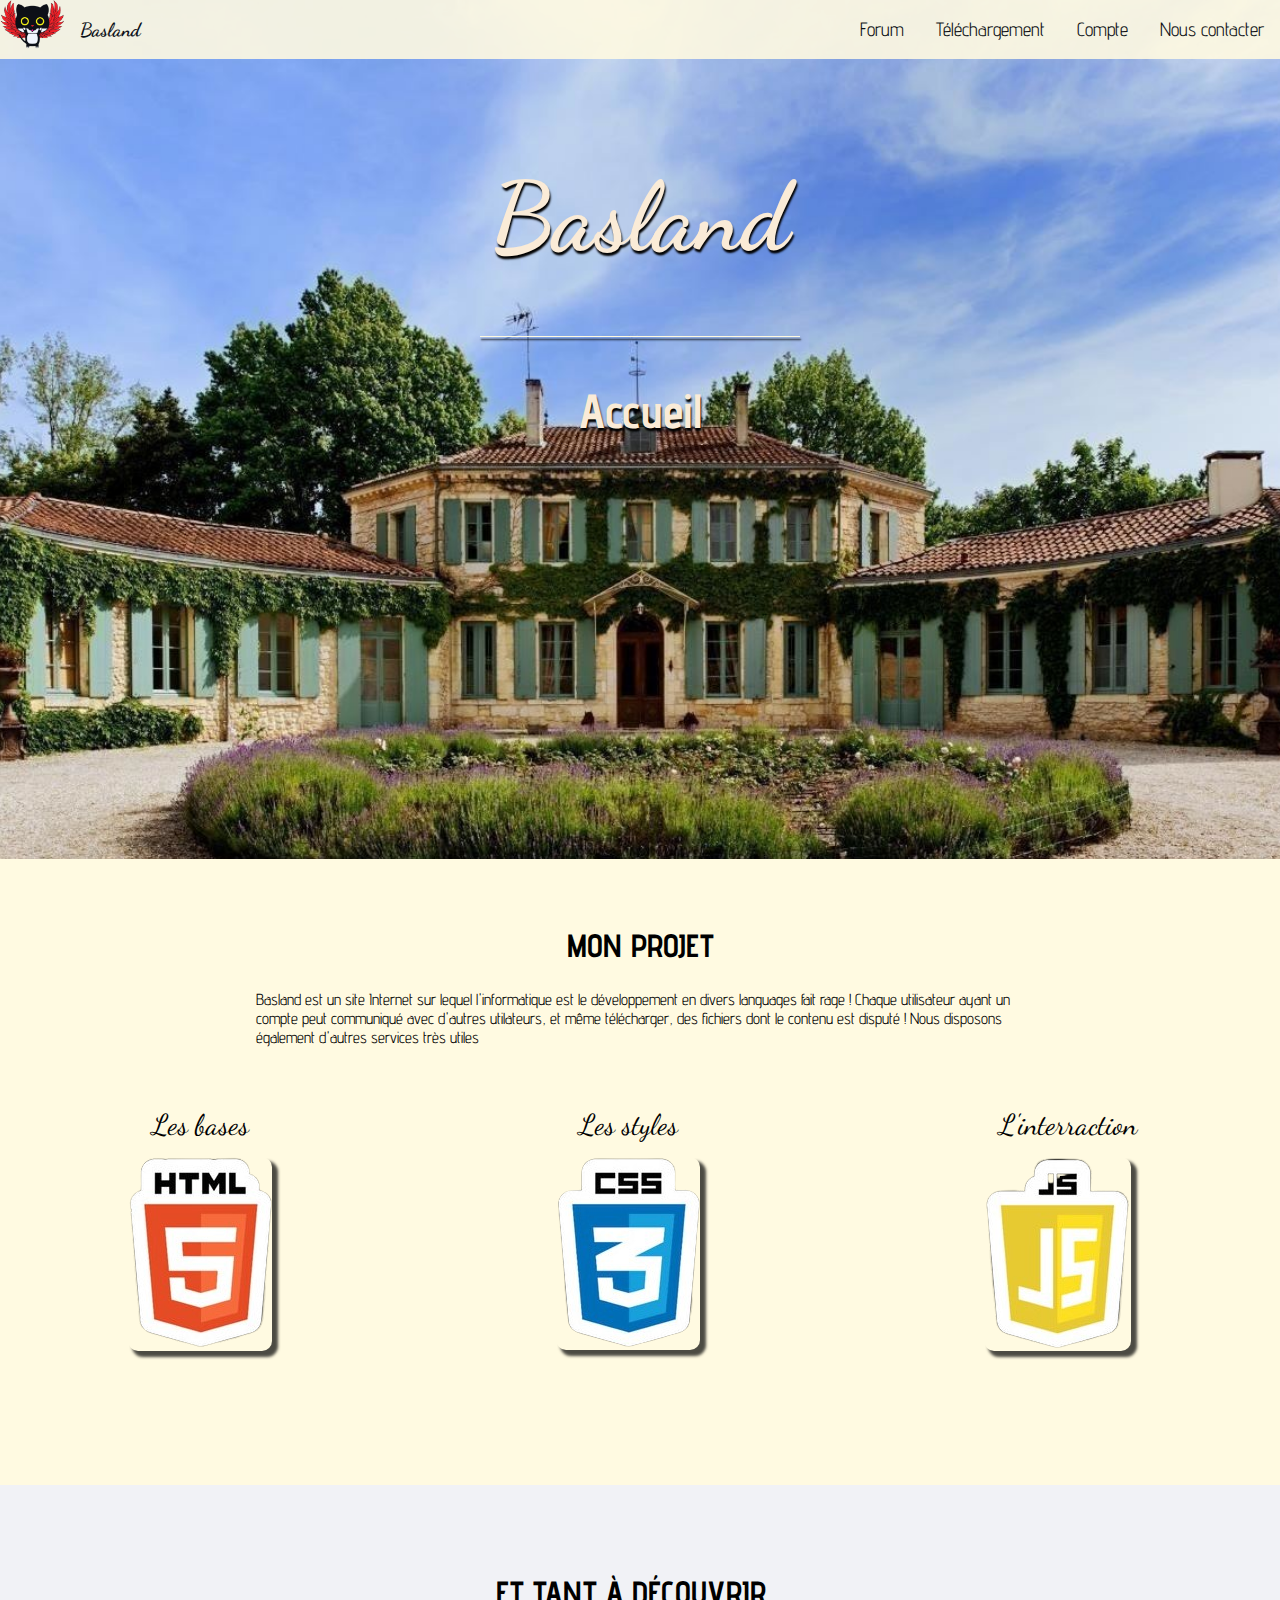
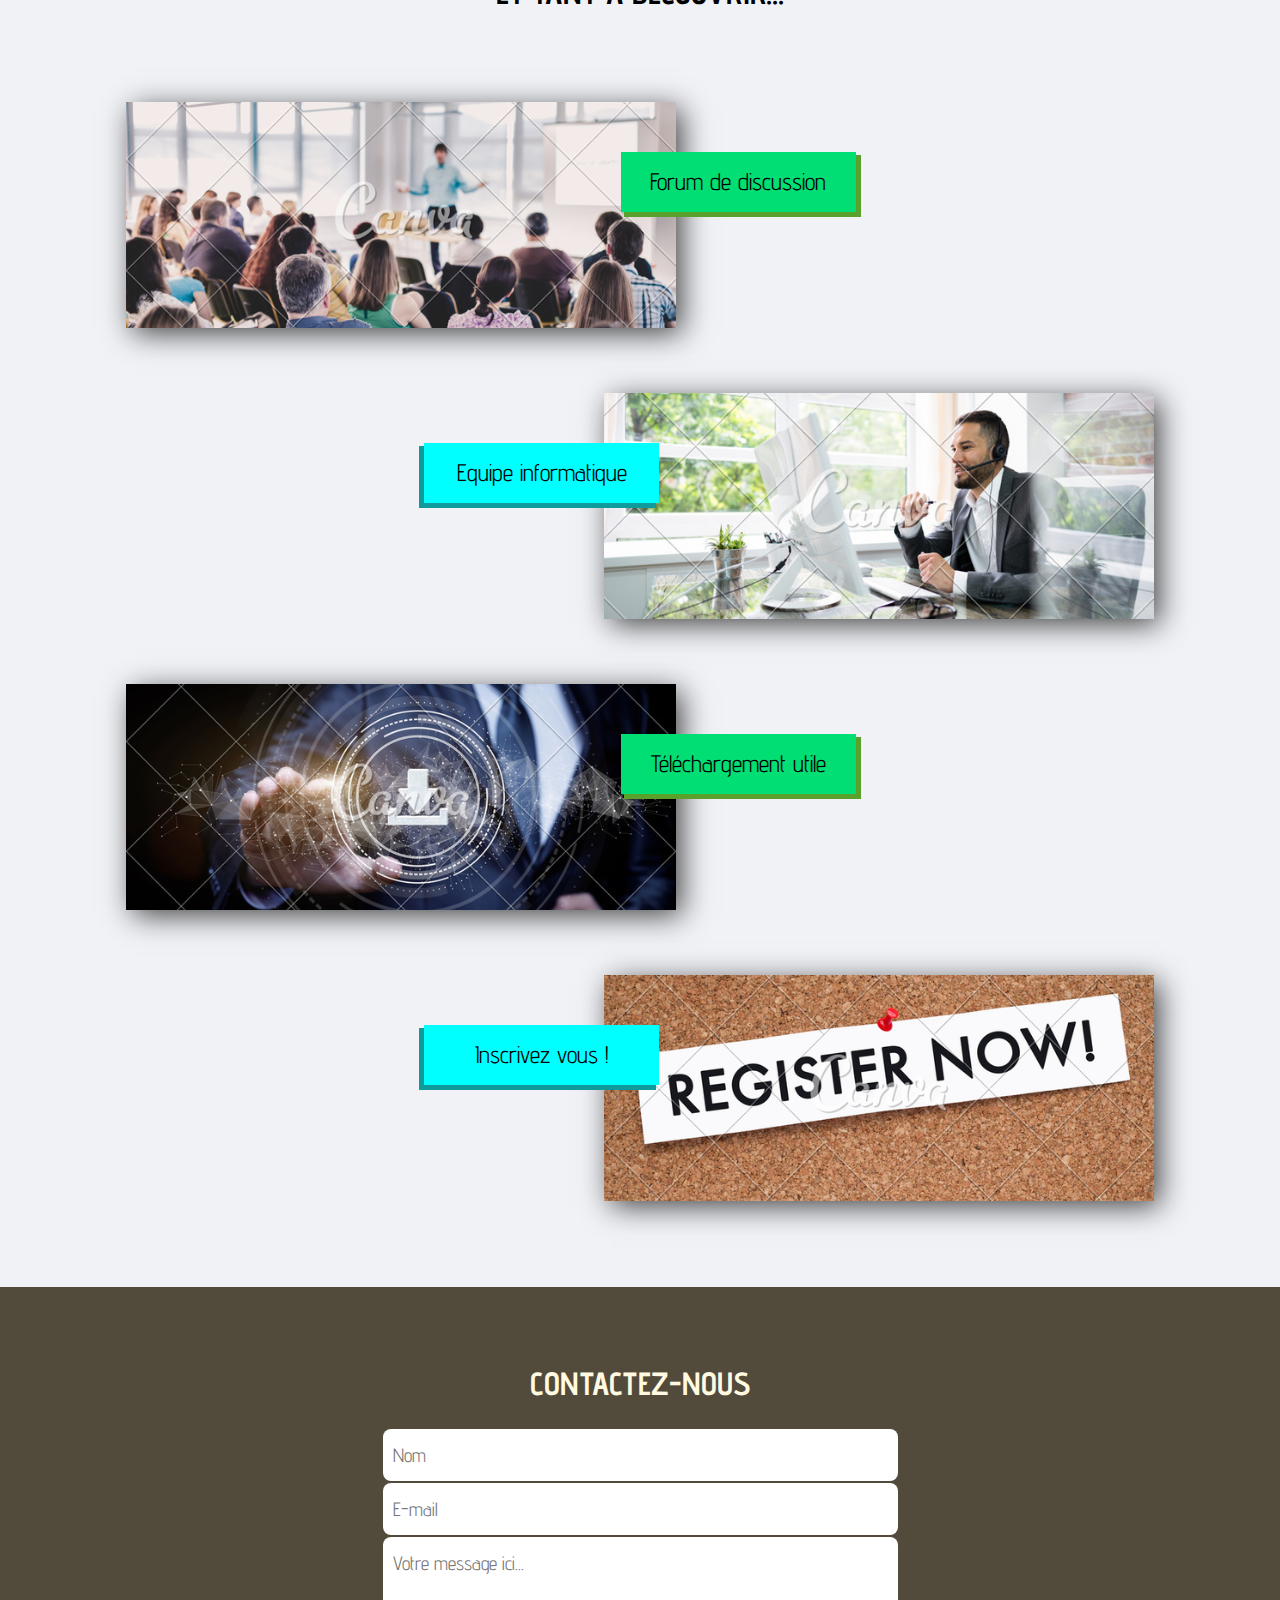
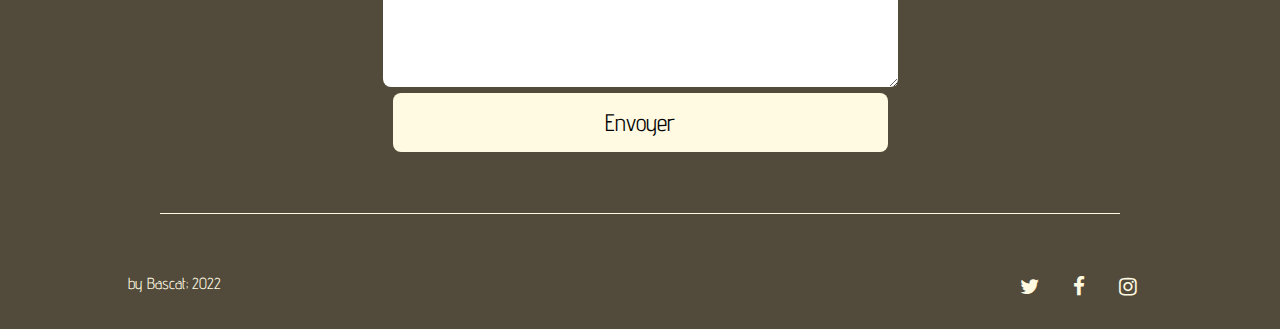
==== index.html @ 3bd857ab "Add files via upload" ====
<!DOCTYPE html>
<html lang="fr">
  <head>
    <meta charset="UTF-8">

    <title>Basland</title>

    <link rel="stylesheet" href="style.css">   
    <link rel="stylesheet" href="https://cdnjs.cloudflare.com/ajax/libs/font-awesome/4.7.0/css/font-awesome.css">

  </head>
  <body>
    <header>
      <nav>
        <ul>
		  <li id="logo"><img src="logo.png" height="50" width="64">
          <li id="logo"><a href="index.html">Basland</a></li>
          <li><a href="#contact">Nous contacter</a></li>
          <li><a href="compte.html">Compte</a></li>
		  <li><a href="download.html">Téléchargement</a></li>
          <li><a href="forum.html">Forum</a></li>
        </ul>
      </nav>
      <div id="imagePrincipale">
        <h1>Basland</h1>
        <div id="premierTrait"></div>
        <h3>Accueil</h3>
      </div>

    </header>
    <section id="presentation">
      <div id="texteIntro">
        <h2>Mon projet</h2>
        <p>Basland est un site Internet sur lequel l'informatique est le développement en divers languages fait rage ! Chaque utilisateur ayant un compte peut communiqué avec d'autres utilateurs, et même télécharger, des fichiers dont le contenu est disputé ! Nous disposons également d'autres services très utiles</p>
      </div>
      <div id="prestations">
        <div class="imagesPrestations">
          <h4>Les bases</h4>
          <a href="#"><img src="html.png" alt="html"></a>
        </div>
        <div class="imagesPrestations">
          <h4>Les styles</h4>
          <a href="#"><img src="css.png" alt="css"></a>
        </div>
        <div class="imagesPrestations">
          <h4>L'interraction</h4>
          <a href="#"><img src="js.png" alt="js"></a>
        </div>
      </div>

    </section>
    <section id="tourisme">
      <h2>Et tant à découvrir...</h2>
      <ul>
        <li id="ocean"><p>Forum de discussion</p></li>
        <a href="#contact"><li id="chateau"><p>Equipe informatique</p></li></a>
        <li id="phare"><p>Téléchargement utile</p></li>
        <li id="vignoble"><p>Inscrivez vous !</p></li>
      </ul>
    </section>
    <footer>
      <h2 id="contact">Contactez-nous</h2>
      <form>
        <input placeholder="Nom">
        <input placeholder="E-mail">
        <textarea placeholder="Votre message ici..."></textarea>
        <button>Envoyer</button>
      </form>
      <div id="deuxiemeTrait"></div>
      <div id="copyrightEtIcons">
        <div id="copyright">
          <span> by Bascat; 2022</span>
        </div>
        <div id="icons">
          <a href="http://www.twitter.fr"><i class="fa fa-twitter"></i></a>
          <a href="http://www.facebook.fr"><i class="fa fa-facebook"></i></a>
          <a href="http://www.instagram.com"><i class="fa fa-instagram"></i></a>

        </div>
      </div>

    </footer>
  </body>

</html>
---- style.css ----
@import url('https://fonts.googleapis.com/css?family=Advent+Pro|Dancing+Script&display=swap');

html {
  scroll-behavior: smooth;
}

body {
  font-family: 'Advent Pro', sans-serif;
  padding: 0;
  margin: 0;
}
ul {
  margin: 0;
  padding: 0;
}
li {
  list-style-type: none;
}
h2 {
  text-transform: uppercase;
  text-align: center;
  padding-top: 30px;
  font-size: 2em;
}
a {
  text-decoration: none;
  color: black;
}
/* ******************* NAVBAR ******************* */
nav {
  overflow: hidden;
  background-color: #FFFAE1;
  position: fixed;
  width: 100%;
  opacity: 0.9;
}
header li {
  float: right;
  font-size: 1.2em;
}
header li a {
  text-decoration: none;
  display: block;
  text-align: center;
  padding: 18px 16px;
}
#logo {
  font-family: 'Dancing Script', cursive;
  font-weight: bold;
  float: left;
}
/* **************** IMAGE PRINCIPALE ************* */
#imagePrincipale {
  padding-top: 60px;
  background: url(image-principale.JPG) no-repeat fixed 50% 50%;
  background-size: cover;
  height: 799px;
}
h1 {
  font-family: 'Dancing Script', cursive;
  text-align: center;
  color: antiquewhite;
  font-size: 6em;
  margin-top: 100px;
  text-shadow: 1px 3px 2px black;
}
#premierTrait {
  height: 1px;
  width: 25%;
  margin: -3px auto;
  background-color: #FFFAE1;
  box-shadow: 1px 3px 2px black;
}
h3 {
  text-align: center;
  color:antiquewhite;
  font-size: 3em;
  text-shadow: 1px 3px 2px black;
}
/* *************** PRESENTATION ********************** */
#presentation {
  background-color: #FFFAE1;
  padding: 10px 0px 100px 0;
}
#texteIntro {
  padding: 0px 20%;
}
#prestations {
  display: flex;
  flex-wrap: wrap;
  justify-content: space-between;
  padding: 30px 10%;  
}
.imagesPrestations h4 {
  font-family: 'Dancing Script', cursive;
  text-align: center;
  font-size: 1.8em;
  margin: 15px;
  font-weight: 300;
}
.imagesPrestations img {
  border-radius: 10px;
  box-shadow: 5px 5px 3px 1px rgba(0,0,0,0.7);
}
.imagesPrestations img:hover {
  opacity: 0.5;
  transform: scale(1.05);
  transition: 0.6s ease-in-out;
}
/* **************** TOURISME ********************** */
#tourisme {
  height: 1400px;
  background-color: #f1f2f6;
  padding: 1px 2%;
}
#tourisme h2 {
  padding-top: 60px;
}
#ocean {
  background: url(forum.png);
}
#chateau {
  background: url(services.png);
}
#phare {
  background: url(download.png);
}
#vignoble {
  background: url(signup.png);
}
#tourisme li {
  margin: 65px 100px 0 100px;
  height: 226px;
  width: 55%;
  max-width: 550px;
  float: left;
  box-shadow: 6px 6px 28px -1px rgba(0,0,0,0.75);
}
#tourisme p {
  height: 45px;
  width: 235px;
  background-color: #01DF74;
  float:right;
  margin: 50px -180px 0 0;
  font-size: 1.5em;
  text-align: center;
  padding-top: 15px;
  box-shadow: 4px 4px 0 1px rgba(90,161,43,1);
}
#tourisme #chateau, #tourisme #vignoble {
  float: right;
}
#chateau p, #vignoble p {
  float: left;
  background-color: cyan;
  margin-left: -180px;
  box-shadow: -4px 4px 0 1px rgba(15,154,156,1);
}
/* ******************* FOOTER ******************** */
footer {
  background-color: #524A3A;
  color: #FFFAE1;
  padding: 20px 0 10px 0;
  text-align: center;
}
form {
  margin: 0 auto;
  max-width: 900px;
}
input, textarea, button {
  border: none;
  width: 55%;
  padding: 15px 10px;
  margin: 1px 0;
  font-size: 1.2em;
  font-family: 'Advent Pro', sans-serif;
  border-radius: 8px;
}
textarea {
  height: 120px;
}
button {
  font-size: 1.5em;
  background-color: #FFFAE1;
}
button:hover {
  background-color: #e55039;
  color: #FFFAE1;
  cursor: pointer;
  transition: 0.3s ease-in-out;
}
#deuxiemeTrait {
  height: 1px;
  width: 75%;
  background-color: #FFFAE1;
  margin: 60px auto;
}
#copyrightEtIcons {
  display: flex;
  margin-bottom: 20px;
  padding: 0 10%;
}
#copyright {
  width: 50%;
  text-align: left;
  color: #FFFAE1;
}
#icons {
  width: 50%;
  text-align: right;
}
#icons a {
  display: inline-block;
  padding: 0 15px;
  font-size: 1.3em;
  color: #FFFAE1;
}
#icons a:hover {
  transform: scale(1.5);
  transition: 0.1s;
}
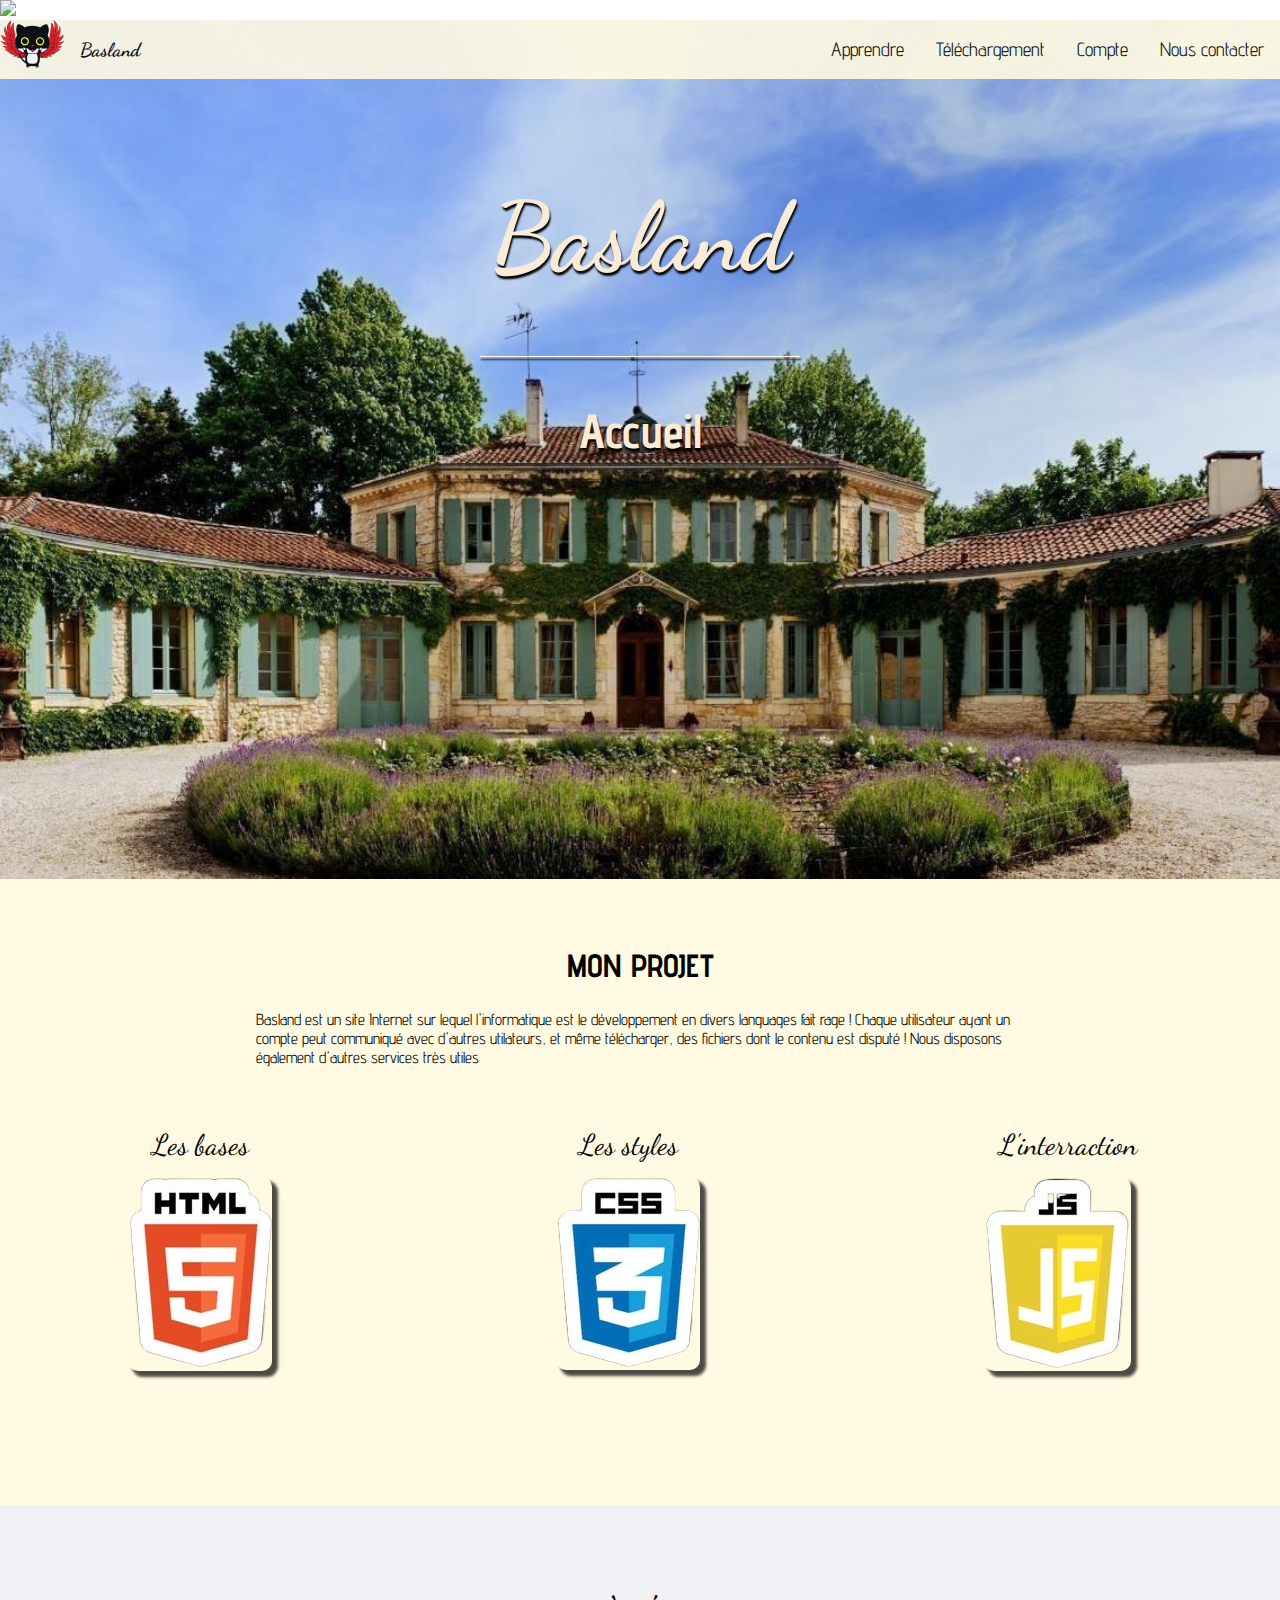
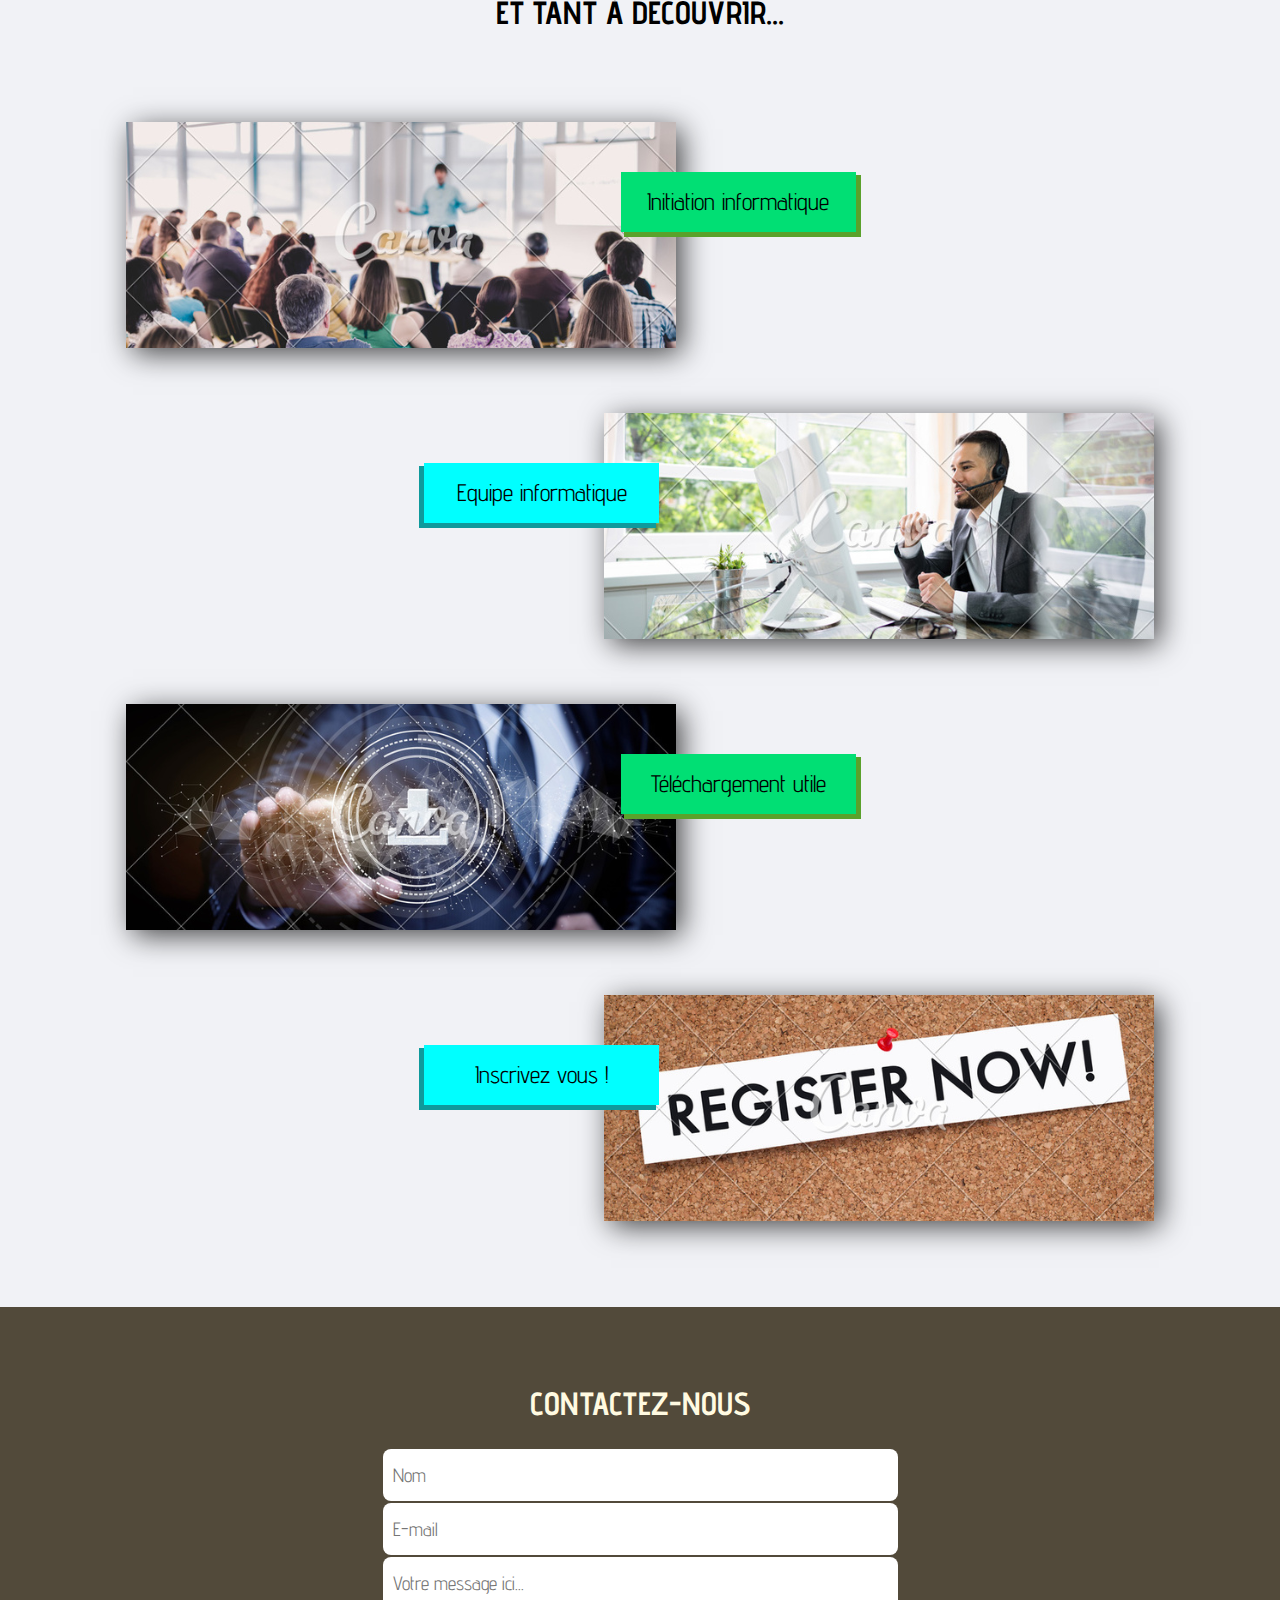
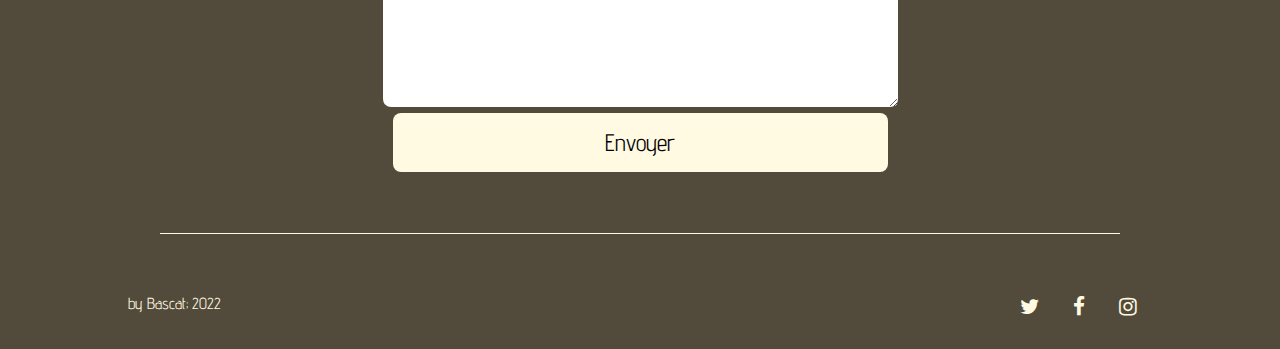
==== commit 51f579b8: "Update index.html" ====
--- a/index.html
+++ b/index.html
@@ -4,12 +4,15 @@
     <meta charset="UTF-8">
 
     <title>Basland</title>
-
+	<link rel="icon" type="image/png" sizes="16x16" href="logo.png">
     <link rel="stylesheet" href="style.css">   
     <link rel="stylesheet" href="https://cdnjs.cloudflare.com/ajax/libs/font-awesome/4.7.0/css/font-awesome.css">
 
   </head>
   <body>
+	<div class="btn">
+  <img src="1f51d.png" class="icone">
+    </div>
     <header>
       <nav>
         <ul>
@@ -18,7 +21,7 @@
           <li><a href="#contact">Nous contacter</a></li>
           <li><a href="compte.html">Compte</a></li>
 		  <li><a href="download.html">Téléchargement</a></li>
-          <li><a href="forum.html">Forum</a></li>
+          <li><a href="forum.html">Apprendre</a></li>
         </ul>
       </nav>
       <div id="imagePrincipale">
@@ -36,15 +39,15 @@
       <div id="prestations">
         <div class="imagesPrestations">
           <h4>Les bases</h4>
-          <a href="#"><img src="html.png" alt="html"></a>
+          <a href="forum.html"><img src="html.png" alt="html"></a>
         </div>
         <div class="imagesPrestations">
           <h4>Les styles</h4>
-          <a href="#"><img src="css.png" alt="css"></a>
+          <a href="forum.html"><img src="css.png" alt="css"></a>
         </div>
         <div class="imagesPrestations">
           <h4>L'interraction</h4>
-          <a href="#"><img src="js.png" alt="js"></a>
+          <a href="forum.html"><img src="js.png" alt="js"></a>
         </div>
       </div>
 
@@ -52,10 +55,10 @@
     <section id="tourisme">
       <h2>Et tant à découvrir...</h2>
       <ul>
-        <li id="ocean"><p>Forum de discussion</p></li>
+        <a href="forum.html"><li id="ocean"><p>Initiation informatique</p></li></a>
         <a href="#contact"><li id="chateau"><p>Equipe informatique</p></li></a>
-        <li id="phare"><p>Téléchargement utile</p></li>
-        <li id="vignoble"><p>Inscrivez vous !</p></li>
+        <a href="download.html"><li id="phare"><p>Téléchargement utile</p></li></a>
+        <a href="compte.html"><li id="vignoble"><p>Inscrivez vous !</p></li></a>
       </ul>
     </section>
     <footer>
@@ -80,6 +83,7 @@
       </div>
 
     </footer>
+	<script src="app.js"></script>
   </body>
 
-</html>+</html>
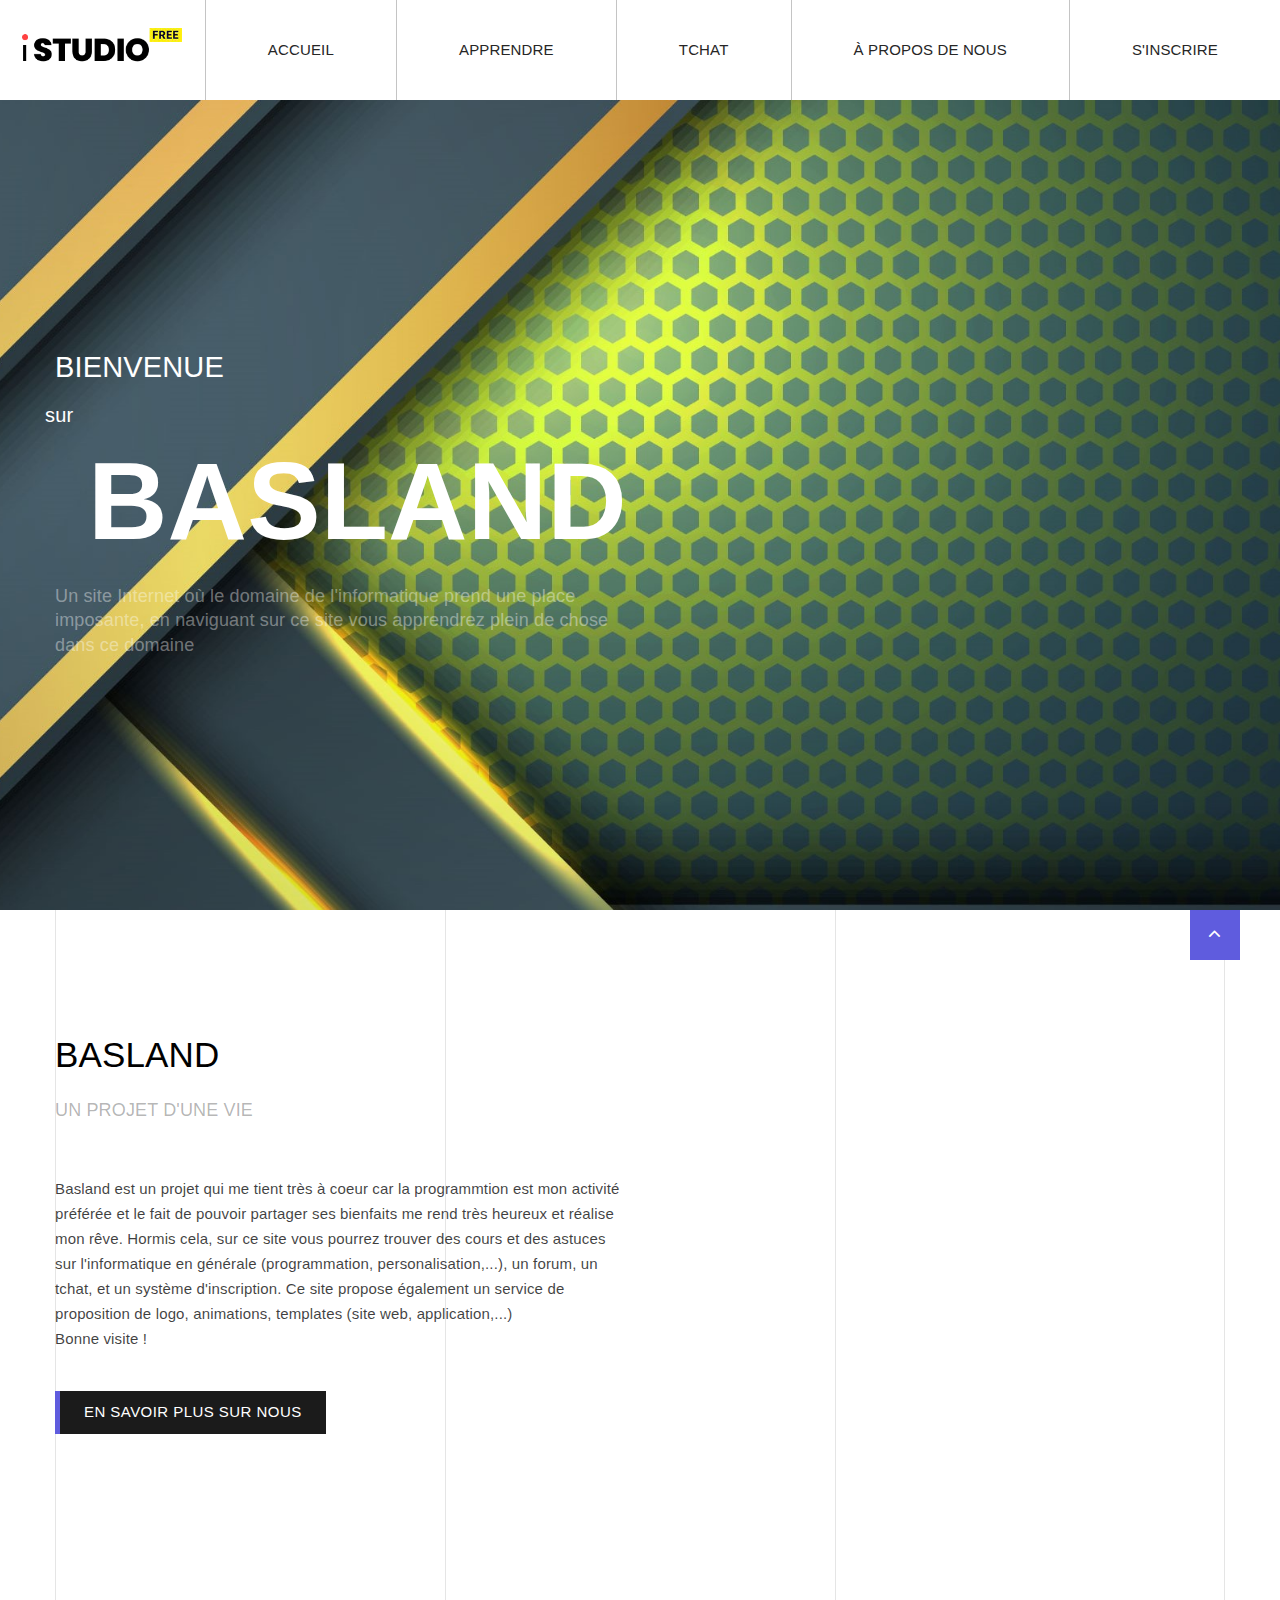
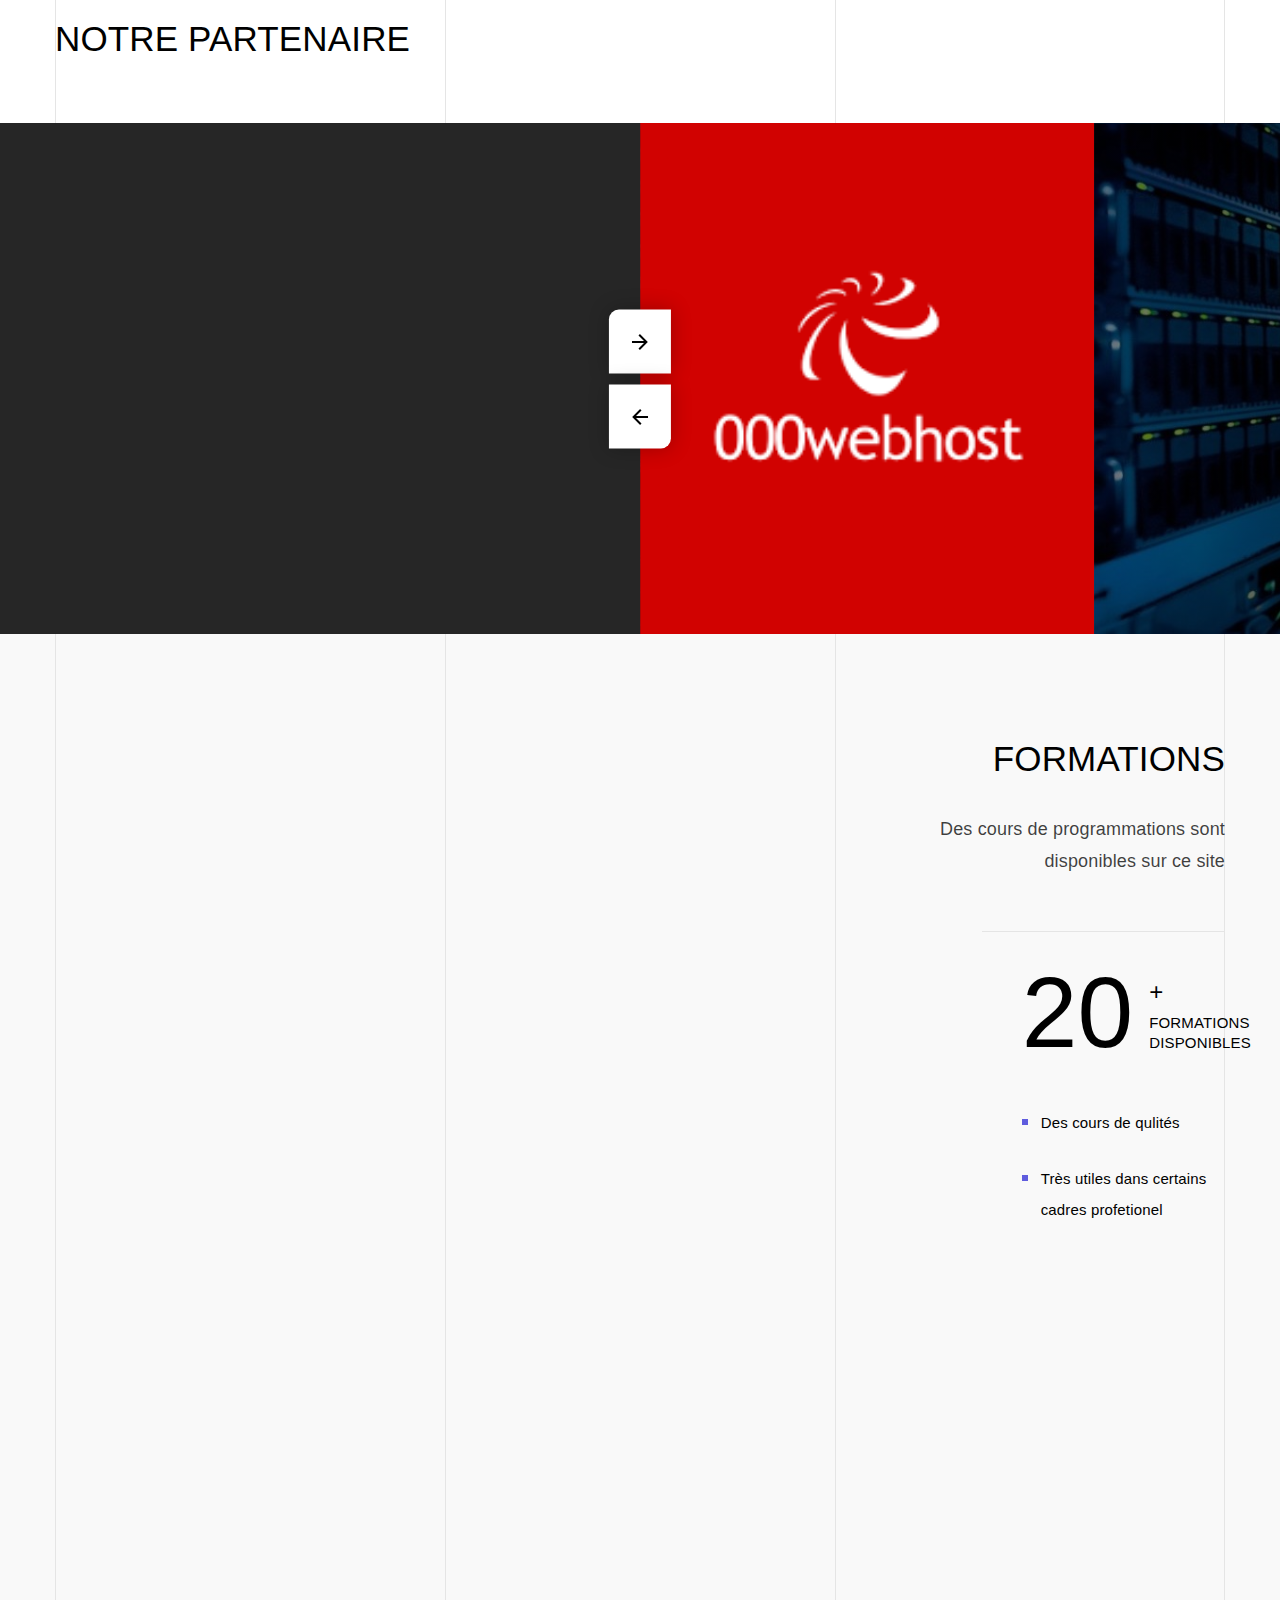
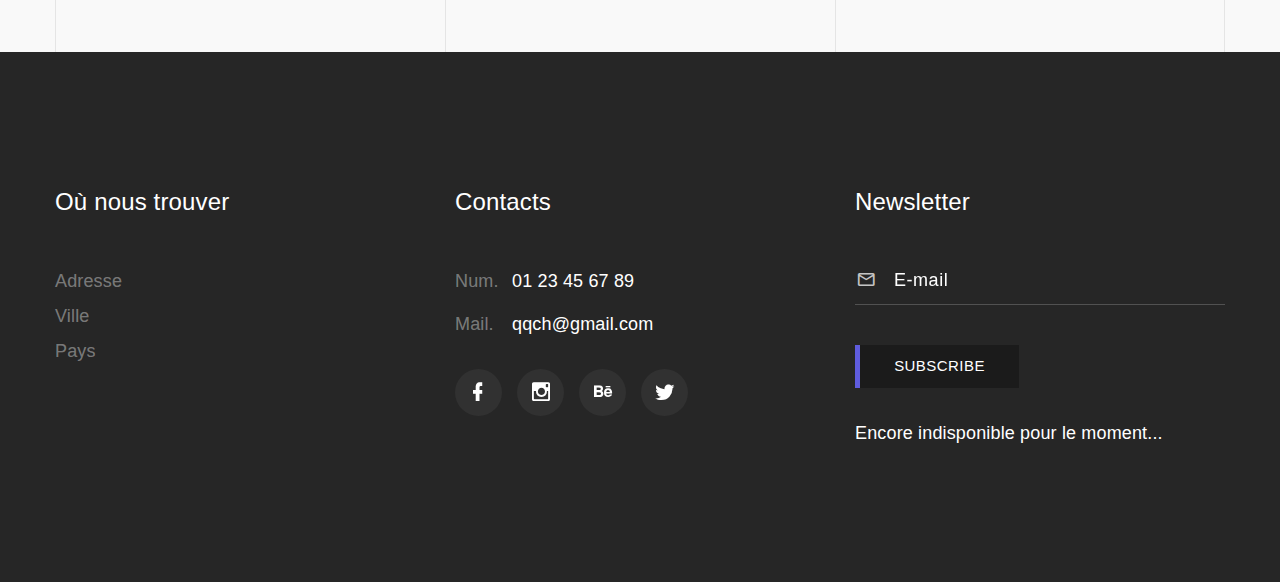
==== commit 59f3a52f: "Je ne sais pas" ====
--- a/index.html
+++ b/index.html
@@ -1,89 +1,292 @@
-<!DOCTYPE html>
-<html lang="fr">
+
+<!-- Price box minimal--><!DOCTYPE html>
+<html class="wide wow-animation" lang="en">
   <head>
-    <meta charset="UTF-8">
-
-    <title>Basland</title>
-	<link rel="icon" type="image/png" sizes="16x16" href="logo.png">
-    <link rel="stylesheet" href="style.css">   
-    <link rel="stylesheet" href="https://cdnjs.cloudflare.com/ajax/libs/font-awesome/4.7.0/css/font-awesome.css">
-
+    <title>Home</title>
+    <meta charset="utf-8">
+    <meta name="viewport" content="width=device-width, height=device-height, initial-scale=1.0">
+    <meta http-equiv="X-UA-Compatible" content="IE=edge">
+    <link rel="icon" href="images/favicon.ico" type="image/x-icon">
+    <link rel="stylesheet" href="css/bootstrap.css">
+    <link rel="stylesheet" href="css/fonts.css">
+    <link rel="stylesheet" href="css/style.css">
+    <style>.ie-panel{display: none;background: #212121;padding: 10px 0;box-shadow: 3px 3px 5px 0 rgba(0,0,0,.3);clear: both;text-align:center;position: relative;z-index: 1;} html.ie-10 .ie-panel, html.lt-ie-10 .ie-panel {display: block;}</style>
   </head>
   <body>
-	<div class="btn">
-  <img src="1f51d.png" class="icone">
+    <div class="preloader">
+      <div class="preloader-body">
+        <div class="cssload-container">
+          <div class="cssload-speeding-wheel"></div>
+        </div>
+        <p>Loading...</p>
+      </div>
+    </div><a class="section section-banner d-none d-xl-block" href="#" style="background-image: url(images/background-02-1920x60.jpg); background-image: -webkit-image-set( url(images/background-02-1920x60.jpg) 1x, url(images/background-02-3840x120.jpg) 2x )"></a>
+    <div class="page">
+      <!-- Page Header-->
+      <header class="section page-header">
+        <!-- RD Navbar-->
+        <div class="rd-navbar-wrap">
+          <nav class="rd-navbar rd-navbar-wide" data-layout="rd-navbar-fixed" data-sm-layout="rd-navbar-fixed" data-md-layout="rd-navbar-fixed" data-md-device-layout="rd-navbar-fixed" data-lg-layout="rd-navbar-static" data-lg-device-layout="rd-navbar-static" data-xl-layout="rd-navbar-static" data-xl-device-layout="rd-navbar-static" data-lg-stick-up-offset="46px" data-xl-stick-up-offset="46px" data-xxl-stick-up-offset="46px" data-lg-stick-up="true" data-xl-stick-up="true" data-xxl-stick-up="true">
+            <div class="rd-navbar-main-outer">
+              <div class="rd-navbar-main">
+                <!-- RD Navbar Panel-->
+                <div class="rd-navbar-panel">
+                  <!-- RD Navbar Toggle-->
+                  <button class="rd-navbar-toggle" data-rd-navbar-toggle=".rd-navbar-nav-wrap"><span></span></button>
+                  <!-- RD Navbar Brand-->
+                  <div class="rd-navbar-brand"><a class="brand" href="index.html"><img class="brand-logo-dark" src="images/logo-default-261x72.png" alt="" width="261" height="72" srcset="images/logo-default-261x72.png 2x"/><img class="brand-logo-light" src="images/logo-inverse-133x45.png" alt="" width="133" height="45" srcset="images/logo-inverse-266x90.png 2x"/></a>
+                  </div>
+                </div>
+                <div class="rd-navbar-nav-wrap">
+                  <!-- RD Navbar Nav-->
+                  <ul class="rd-navbar-nav">
+                    <li class="rd-nav-item"><a class="rd-nav-link" href="index.html">Accueil</a>
+                    </li>
+                    <li class="rd-nav-item"><a class="rd-nav-link" href="learn.html">Apprendre</a>
+                    </li>
+                    <li class="rd-nav-item"><a class="rd-nav-link" href="#">TChat</a>
+                    </li>
+                    <li class="rd-nav-item"><a class="rd-nav-link" href="about-us.html">À propos de nous</a>
+                    </li>
+                    <li class="rd-nav-item"><a class="rd-nav-link" href="#">S'inscrire</a>
+                    </li>
+                  </ul>
+                </div>
+              </div>
+            </div>
+          </nav>
+        </div>
+      </header>
+      <!-- Preview section-->
+      <section class="section context-dark bg-image bg-mask bg-mask-2 section-fullheight section-90vh" style="background-image: url(images/index-font.jpg)">
+        <div class="section-fullheight-inner section-md">
+          <div class="container">
+            <div class="row">
+              <div class="col-md-8 col-xl-6 text-center text-md-left">
+                <div class="jumbotron-custom wow fadeInRight">
+                  <div class="text-1">Bienvenue</div>
+                  <div class="text-2">sur</div>
+                  <div class="title">Basland</div>
+                  <p class="big"><b>Un site Internet où le domaine de l'informatique prend une place imposante, en naviguant sur ce site vous apprendrez plein de chose dans ce domaine</b></p>
+                </div>
+              </div>
+            </div>
+          </div>
+        </div>
+      </section>
+      <!-- EVERY PROJECT-->
+      <section class="section section-xl-custom image-section section-lined">
+        <div class="container container-lined">
+          <div class="row">
+            <div class="col-md-4"></div>
+            <div class="col-md-4"></div>
+            <div class="col-md-4"></div>
+          </div>
+        </div>
+        <div class="container">
+          <div class="row">
+            <div class="col-md-7 col-lg-6">
+              <h3>BASLAND</h3>
+              <div class="big big-custom">UN PROJET D'UNE VIE</div>
+              <p>Basland est un projet qui me tient très à coeur car la programmtion est mon activité préférée et le fait de pouvoir partager ses bienfaits me rend très heureux et réalise mon rêve. Hormis cela, sur ce site vous pourrez trouver des cours et des astuces sur l'informatique en générale (programmation, personalisation,...), un forum, un tchat, et un système d'inscription. Ce site propose également un service de proposition de logo, animations, templates (site web, application,...)<br><b>Bonne visite !  </b></p>
+              <div class="button-wrap-2"><a class="button button-default" href="about-us.html">En savoir plus sur nous</a></div>
+            </div>
+          </div>
+        </div>
+        <div class="image-container">
+          <div class="mock-up-1">
+            <div class="object object-1"><img class="wow fadeInRight" src="images/forum.jpg" alt="" width="395" height="243"/>
+            </div>
+            <div class="object object-2"><img class="wow fadeInRight" src="images/EQUIPE.png" alt="" width="384" height="235" data-wow-delay="0.2s"/>
+            </div>
+            <div class="object object-3"><img class="wow fadeInRight" src="images/Projet.jpg" alt="" width="242" height="150" data-wow-delay="0.4s"/>
+            </div>
+            <div class="object object-4"><img class="wow fadeInRight" src="images/Langue.jpg" alt="" width="209" height="184" data-wow-delay="0.6s"/>
+            </div>
+            <div class="object object-5"><img class="wow fadeInRight" src="images/tchat.png" alt="" width="395" height="245" data-wow-delay="0.2s"/>
+            </div>
+            <div class="object object-6"><img class="wow fadeInRight" src="images/program.jpg" alt="" width="275" height="184" data-wow-delay="0.4s"/>
+            </div>
+          </div>
+        </div>
+      </section>
+      <!-- Latest Works-->
+      <section class="section section-xs section-xs-3 bg-default section-lined">
+        <div class="container container-lined">
+          <div class="row">
+            <div class="col-md-4"></div>
+            <div class="col-md-4"></div>
+            <div class="col-md-4"></div>
+          </div>
+        </div>
+        <div class="container">
+          <div class="row row-30">
+            <div class="col-sm-6">
+              <h3>Notre partenaire</h3>
+            </div>
+          </div>
+        </div>
+      </section>
+      <!-- Latest Works-->
+      <section class="section bg-gray-700 context-dark section-relative">
+        <div class="container">
+          <div class="row">
+            <div class="col-md-5 text-block-1 wow fadeInLeft">
+              <div class="section-sm section-sm-3">
+                <h5>Notre hébergeur</h5>
+                <p>Les partenaires que nous pouvons citer sont déja notre hébergeur de qualités étant Webhostapp.com sur lequel la version gratuite propose 300Mo de stockage et l'utilisation de php ou bien de WordPress dans son site, bref, vous l'aurez compris c'est un hébergeur de qualité.</p>
+                <div class="button-wrap"><a class="button button-default button-invariable" href="https://fr.000webhost.com/" target="_blank">Voir leur site</a></div>
+              </div>
+            </div>
+          </div>
+        </div>
+        <!-- Swiper-->
+        <div class="swiper-section">
+          <div class="swiper-container swiper-slider swiper-slider-1" data-next=".custom-swiper-button-next" data-prev=".custom-swiper-button-prev" data-loop="true">
+            <div class="swiper-wrapper">
+              <div class="swiper-slide" data-slide-bg="images/téléchargement.png"></div>
+              <div class="swiper-slide" data-slide-bg="images/serveur.jpg"></div>
+            </div>
+            <div class="swiper-pagination"></div>
+            <!-- Swiper Navigation-->
+          </div>
+          <div class="custom-swiper-button-wrap">
+            <div class="custom-swiper-button-next mdi mdi-arrow-right"></div>
+            <div class="custom-swiper-button-prev mdi mdi-arrow-left"></div>
+          </div>
+        </div>
+      </section>
+      <!-- Team-->
+      <section class="section section-lg bg-gray-100 section-lined">
+        <div class="container container-lined">
+          <div class="row">
+            <div class="col-md-4"></div>
+            <div class="col-md-4"></div>
+            <div class="col-md-4"></div>
+          </div>
+        </div>
+        <div class="container">
+          <div class="row row-40 justify-content-between">
+            <div class="col-lg-7 col-xl-8">
+              <div class="row no-gutters">
+                <div class="col-sm-6 wow fadeInLeft">
+                  <div class="box-team box-team-right"><img src="images/python.png" alt="" width="390" height="332"/>
+                    <div class="meta">
+                      <div class="heading-6 title">Python</div>
+                      <p class="position">Un language pratique et simple</p>
+                    </div>
+                  </div>
+                </div>
+                <div class="col-sm-6 wow fadeInRight">
+                  <div class="box-team box-team-right"><img src="images/php.png" alt="" width="390" height="332"/>
+                    <div class="meta">
+                      <div class="heading-6 title">PHP</div>
+                      <p class="position">Interactions serveurs-clients</p>
+                    </div>
+                  </div>
+                </div>
+                <div class="col-sm-6 wow fadeInLeft" data-wow-delay="0.2s">
+                  <div class="box-team box-team-right"><img src="images/powershell.png" alt="" width="390" height="332"/>
+                    <div class="meta">
+                      <div class="heading-6 title">Powershell</div>
+                      <p class="position">Gestions des systèmes</p>
+                    </div>
+                  </div>
+                </div>
+                <div class="col-sm-6 wow fadeInRight" data-wow-delay="0.2s">
+                  <div class="box-team box-team-right"><img src="images/Cpp.png" alt="" width="390" height="332"/>
+                    <div class="meta">
+                      <div class="heading-6 title">C++</div>
+                      <p class="position">Création d'application</p>
+                    </div>
+                  </div>
+                </div>
+              </div>
+            </div>
+            <div class="col-lg-5 col-xl-4">
+              <div class="row row-30 row-xxl-55 justify-content-end">
+                <div class="col-sm-6 col-lg-9 col-xl-10 text-lg-right">
+                  <h3>Formations</h3>
+                  <div class="big-text">Des cours de programmations sont disponibles sur ce site</div>
+                  <div class="divider divider-2 d-none d-lg-block"></div>
+                </div>
+                <div class="col-sm-6 col-lg-8 col-xl-7">
+                  <div class="counter-minimal">
+                    <div class="counter-left">
+                      <div class="counter">20</div>
+                    </div>
+                    <div class="counter-right">
+                      <div class="postfix">+</div>
+                      <div class="title">Formations disponibles</div>
+                    </div>
+                  </div>
+                  <ul class="list-marked list-marked-big">
+                    <li>Des cours de qulités</li>
+                    <li>Très utiles dans certains cadres profetionel</li>
+                  </ul>
+                </div>
+              </div>
+            </div>
+          </div>
+        </div>
+      </section>
+      <!-- Page Footer-->
+      <div class="pre-footer-classic bg-gray-700 context-dark">
+        <div class="container">
+          <div class="row row-30 justify-content-lg-between">
+            <div class="col-sm-6 col-lg-3 col-xl-3">
+              <h5>Où nous trouver</h5>
+              <ul class="list list-sm">
+                <li>
+                  <p>Adresse</p>
+                </li>
+                <li>
+                  <p>Ville</p>
+                </li>
+                <li>
+                  <p>Pays</p>
+                </li>
+              </ul>
+            </div>
+            <div class="col-sm-6 col-lg-4 col-xl-3">
+              <h5>Contacts</h5>
+              <dl class="list-terms-custom">
+                <dt>Num.</dt>
+                <dd><a class="link-default" href="tel:#">01 23 45 67 89 </a></dd>
+              </dl>
+              <dl class="list-terms-custom">
+                <dt>Mail.</dt>
+                <dd><a class="link-default" href="mailto:#">qqch@gmail.com</a></dd>
+              </dl>
+              <ul class="list-inline list-inline-sm">
+                <li><a class="icon icon-sm icon-gray-filled icon-circle mdi mdi-facebook" href="#"></a></li>
+                <li><a class="icon icon-sm icon-gray-filled icon-circle mdi mdi-instagram" href="#"></a></li>
+                <li><a class="icon icon-sm icon-gray-filled icon-circle mdi mdi-behance" href="#"></a></li>
+                <li><a class="icon icon-sm icon-gray-filled icon-circle mdi mdi-twitter" href="#"></a></li>
+              </ul>
+            </div>
+            <div class="col-lg-4">
+              <h5>Newsletter</h5>
+              <form class="rd-form rd-mailform" data-form-output="form-output-global" data-form-type="contact" method="post" action="bat/rd-mailform.php">
+                <div class="form-wrap form-wrap-icon">
+                  <div class="form-icon mdi mdi-email-outline"></div>
+                  <input class="form-input" id="footer-email" type="email" name="email" data-constraints="@Email @Required">
+                  <label class="form-label" for="footer-email">E-mail</label>
+                </div>
+                <div class="button-wrap">
+                  <button class="button button-default button-invariable" type="submit">Subscribe</button>
+                </div>
+                <br>
+                <dl>Encore indisponible pour le moment...</dl>
+              </form>
+            </div>
+          </div>
+        </div>
+      </div>
     </div>
-    <header>
-      <nav>
-        <ul>
-		  <li id="logo"><img src="logo.png" height="50" width="64">
-          <li id="logo"><a href="index.html">Basland</a></li>
-          <li><a href="#contact">Nous contacter</a></li>
-          <li><a href="compte.html">Compte</a></li>
-		  <li><a href="download.html">Téléchargement</a></li>
-          <li><a href="forum.html">Apprendre</a></li>
-        </ul>
-      </nav>
-      <div id="imagePrincipale">
-        <h1>Basland</h1>
-        <div id="premierTrait"></div>
-        <h3>Accueil</h3>
-      </div>
-
-    </header>
-    <section id="presentation">
-      <div id="texteIntro">
-        <h2>Mon projet</h2>
-        <p>Basland est un site Internet sur lequel l'informatique est le développement en divers languages fait rage ! Chaque utilisateur ayant un compte peut communiqué avec d'autres utilateurs, et même télécharger, des fichiers dont le contenu est disputé ! Nous disposons également d'autres services très utiles</p>
-      </div>
-      <div id="prestations">
-        <div class="imagesPrestations">
-          <h4>Les bases</h4>
-          <a href="forum.html"><img src="html.png" alt="html"></a>
-        </div>
-        <div class="imagesPrestations">
-          <h4>Les styles</h4>
-          <a href="forum.html"><img src="css.png" alt="css"></a>
-        </div>
-        <div class="imagesPrestations">
-          <h4>L'interraction</h4>
-          <a href="forum.html"><img src="js.png" alt="js"></a>
-        </div>
-      </div>
-
-    </section>
-    <section id="tourisme">
-      <h2>Et tant à découvrir...</h2>
-      <ul>
-        <a href="forum.html"><li id="ocean"><p>Initiation informatique</p></li></a>
-        <a href="#contact"><li id="chateau"><p>Equipe informatique</p></li></a>
-        <a href="download.html"><li id="phare"><p>Téléchargement utile</p></li></a>
-        <a href="compte.html"><li id="vignoble"><p>Inscrivez vous !</p></li></a>
-      </ul>
-    </section>
-    <footer>
-      <h2 id="contact">Contactez-nous</h2>
-      <form>
-        <input placeholder="Nom">
-        <input placeholder="E-mail">
-        <textarea placeholder="Votre message ici..."></textarea>
-        <button>Envoyer</button>
-      </form>
-      <div id="deuxiemeTrait"></div>
-      <div id="copyrightEtIcons">
-        <div id="copyright">
-          <span> by Bascat; 2022</span>
-        </div>
-        <div id="icons">
-          <a href="http://www.twitter.fr"><i class="fa fa-twitter"></i></a>
-          <a href="http://www.facebook.fr"><i class="fa fa-facebook"></i></a>
-          <a href="http://www.instagram.com"><i class="fa fa-instagram"></i></a>
-
-        </div>
-      </div>
-
-    </footer>
-	<script src="app.js"></script>
+    <div class="snackbars" id="form-output-global"></div>
+    <script src="js/core.min.js"></script>
+    <script src="js/script.js"></script>
+    <!-- coded by Drel-->
   </body>
-
-</html>
+</html>--- a/css/fonts.css
+++ b/css/fonts.css
@@ -0,0 +1,12967 @@
+/*
+* Fonts
+*/+/*
+* Font Awesome Icons 4.7.0
+*/+@font-face {+	font-family: 'FontAwesome';+	src: url("../fonts/fontawesome-webfont.eot?v=4.7.0");+	src: url("../fonts/fontawesome-webfont.eot?#iefix&v=4.7.0") format("embedded-opentype"), url("../fonts/fontawesome-webfont.woff2?v=4.7.0") format("woff2"), url("../fonts/fontawesome-webfont.woff?v=4.7.0") format("woff"), url("../fonts/fontawesome-webfont.ttf?v=4.7.0") format("truetype"), url("../fonts/fontawesome-webfont.svg?v=4.7.0#fontawesomeregular") format("svg");+	font-weight: normal;+	font-style: normal;+}++.fa {+	display: inline-block;+	font-family: 'FontAwesome';+	font-size: inherit;+	text-rendering: auto;+	-webkit-font-smoothing: antialiased;+	-moz-osx-font-smoothing: grayscale;+}++[class*='fa-']:before {+	font-weight: 400;+	font-family: 'FontAwesome';+}++/* makes the font 33% larger relative to the icon container */+.fa-lg {+	font-size: 1.33333333em;+	line-height: 0.75em;+	vertical-align: -15%;+}++.fa-2x {+	font-size: 2em;+}++.fa-3x {+	font-size: 3em;+}++.fa-4x {+	font-size: 4em;+}++.fa-5x {+	font-size: 5em;+}++.fa-fw {+	width: 1.28571429em;+	text-align: center;+}++.fa-ul {+	padding-left: 0;+	margin-left: 2.14285714em;+	list-style-type: none;+}++.fa-ul > li {+	position: relative;+}++.fa-li {+	position: absolute;+	left: -2.14285714em;+	width: 2.14285714em;+	top: 0.14285714em;+	text-align: center;+}++.fa-li.fa-lg {+	left: -1.85714286em;+}++.fa-border {+	padding: .2em .25em .15em;+	border: solid 0.08em #eeeeee;+	border-radius: .1em;+}++.fa-pull-left {+	float: left;+}++.fa-pull-right {+	float: right;+}++.fa.fa-pull-left {+	margin-right: .3em;+}++.fa.fa-pull-right {+	margin-left: .3em;+}++/* Deprecated as of 4.4.0 */+.pull-right {+	float: right;+}++.pull-left {+	float: left;+}++.fa.pull-left {+	margin-right: .3em;+}++.fa.pull-right {+	margin-left: .3em;+}++.fa-spin {+	-webkit-animation: fa-spin 2s infinite linear;+	animation: fa-spin 2s infinite linear;+}++.fa-pulse {+	-webkit-animation: fa-spin 1s infinite steps(8);+	animation: fa-spin 1s infinite steps(8);+}++@-webkit-keyframes fa-spin {+	0% {+		-webkit-transform: rotate(0deg);+		transform: rotate(0deg);+	}+	100% {+		-webkit-transform: rotate(359deg);+		transform: rotate(359deg);+	}+}++@keyframes fa-spin {+	0% {+		-webkit-transform: rotate(0deg);+		transform: rotate(0deg);+	}+	100% {+		-webkit-transform: rotate(359deg);+		transform: rotate(359deg);+	}+}++.fa-rotate-90 {+	-ms-filter: "progid:DXImageTransform.Microsoft.BasicImage(rotation=1)";+	-webkit-transform: rotate(90deg);+	-ms-transform: rotate(90deg);+	transform: rotate(90deg);+}++.fa-rotate-180 {+	-ms-filter: "progid:DXImageTransform.Microsoft.BasicImage(rotation=2)";+	-webkit-transform: rotate(180deg);+	-ms-transform: rotate(180deg);+	transform: rotate(180deg);+}++.fa-rotate-270 {+	-ms-filter: "progid:DXImageTransform.Microsoft.BasicImage(rotation=3)";+	-webkit-transform: rotate(270deg);+	-ms-transform: rotate(270deg);+	transform: rotate(270deg);+}++.fa-flip-horizontal {+	-ms-filter: "progid:DXImageTransform.Microsoft.BasicImage(rotation=0, mirror=1)";+	-webkit-transform: scale(-1, 1);+	-ms-transform: scale(-1, 1);+	transform: scale(-1, 1);+}++.fa-flip-vertical {+	-ms-filter: "progid:DXImageTransform.Microsoft.BasicImage(rotation=2, mirror=1)";+	-webkit-transform: scale(1, -1);+	-ms-transform: scale(1, -1);+	transform: scale(1, -1);+}++:root .fa-rotate-90,+:root .fa-rotate-180,+:root .fa-rotate-270,+:root .fa-flip-horizontal,+:root .fa-flip-vertical {+	filter: none;+}++.fa-stack {+	position: relative;+	display: inline-block;+	width: 2em;+	height: 2em;+	line-height: 2em;+	vertical-align: middle;+}++.fa-stack-1x,+.fa-stack-2x {+	position: absolute;+	left: 0;+	width: 100%;+	text-align: center;+}++.fa-stack-1x {+	line-height: inherit;+}++.fa-stack-2x {+	font-size: 2em;+}++.fa-inverse {+	color: #ffffff;+}++/* Font Awesome uses the Unicode Private Use Area (PUA) to ensure screen
+   readers do not read off random characters that represent icons */+.fa-glass:before {+	content: "\f000";+}++.fa-music:before {+	content: "\f001";+}++.fa-search:before {+	content: "\f002";+}++.fa-envelope-o:before {+	content: "\f003";+}++.fa-heart:before {+	content: "\f004";+}++.fa-star:before {+	content: "\f005";+}++.fa-star-o:before {+	content: "\f006";+}++.fa-user:before {+	content: "\f007";+}++.fa-film:before {+	content: "\f008";+}++.fa-th-large:before {+	content: "\f009";+}++.fa-th:before {+	content: "\f00a";+}++.fa-th-list:before {+	content: "\f00b";+}++.fa-check:before {+	content: "\f00c";+}++.fa-remove:before,+.fa-close:before,+.fa-times:before {+	content: "\f00d";+}++.fa-search-plus:before {+	content: "\f00e";+}++.fa-search-minus:before {+	content: "\f010";+}++.fa-power-off:before {+	content: "\f011";+}++.fa-signal:before {+	content: "\f012";+}++.fa-gear:before,+.fa-cog:before {+	content: "\f013";+}++.fa-trash-o:before {+	content: "\f014";+}++.fa-home:before {+	content: "\f015";+}++.fa-file-o:before {+	content: "\f016";+}++.fa-clock-o:before {+	content: "\f017";+}++.fa-road:before {+	content: "\f018";+}++.fa-download:before {+	content: "\f019";+}++.fa-arrow-circle-o-down:before {+	content: "\f01a";+}++.fa-arrow-circle-o-up:before {+	content: "\f01b";+}++.fa-inbox:before {+	content: "\f01c";+}++.fa-play-circle-o:before {+	content: "\f01d";+}++.fa-rotate-right:before,+.fa-repeat:before {+	content: "\f01e";+}++.fa-refresh:before {+	content: "\f021";+}++.fa-list-alt:before {+	content: "\f022";+}++.fa-lock:before {+	content: "\f023";+}++.fa-flag:before {+	content: "\f024";+}++.fa-headphones:before {+	content: "\f025";+}++.fa-volume-off:before {+	content: "\f026";+}++.fa-volume-down:before {+	content: "\f027";+}++.fa-volume-up:before {+	content: "\f028";+}++.fa-qrcode:before {+	content: "\f029";+}++.fa-barcode:before {+	content: "\f02a";+}++.fa-tag:before {+	content: "\f02b";+}++.fa-tags:before {+	content: "\f02c";+}++.fa-book:before {+	content: "\f02d";+}++.fa-bookmark:before {+	content: "\f02e";+}++.fa-print:before {+	content: "\f02f";+}++.fa-camera:before {+	content: "\f030";+}++.fa-font:before {+	content: "\f031";+}++.fa-bold:before {+	content: "\f032";+}++.fa-italic:before {+	content: "\f033";+}++.fa-text-height:before {+	content: "\f034";+}++.fa-text-width:before {+	content: "\f035";+}++.fa-align-left:before {+	content: "\f036";+}++.fa-align-center:before {+	content: "\f037";+}++.fa-align-right:before {+	content: "\f038";+}++.fa-align-justify:before {+	content: "\f039";+}++.fa-list:before {+	content: "\f03a";+}++.fa-dedent:before,+.fa-outdent:before {+	content: "\f03b";+}++.fa-indent:before {+	content: "\f03c";+}++.fa-video-camera:before {+	content: "\f03d";+}++.fa-photo:before,+.fa-image:before,+.fa-picture-o:before {+	content: "\f03e";+}++.fa-pencil:before {+	content: "\f040";+}++.fa-map-marker:before {+	content: "\f041";+}++.fa-adjust:before {+	content: "\f042";+}++.fa-tint:before {+	content: "\f043";+}++.fa-edit:before,+.fa-pencil-square-o:before {+	content: "\f044";+}++.fa-share-square-o:before {+	content: "\f045";+}++.fa-check-square-o:before {+	content: "\f046";+}++.fa-arrows:before {+	content: "\f047";+}++.fa-step-backward:before {+	content: "\f048";+}++.fa-fast-backward:before {+	content: "\f049";+}++.fa-backward:before {+	content: "\f04a";+}++.fa-play:before {+	content: "\f04b";+}++.fa-pause:before {+	content: "\f04c";+}++.fa-stop:before {+	content: "\f04d";+}++.fa-forward:before {+	content: "\f04e";+}++.fa-fast-forward:before {+	content: "\f050";+}++.fa-step-forward:before {+	content: "\f051";+}++.fa-eject:before {+	content: "\f052";+}++.fa-chevron-left:before {+	content: "\f053";+}++.fa-chevron-right:before {+	content: "\f054";+}++.fa-plus-circle:before {+	content: "\f055";+}++.fa-minus-circle:before {+	content: "\f056";+}++.fa-times-circle:before {+	content: "\f057";+}++.fa-check-circle:before {+	content: "\f058";+}++.fa-question-circle:before {+	content: "\f059";+}++.fa-info-circle:before {+	content: "\f05a";+}++.fa-crosshairs:before {+	content: "\f05b";+}++.fa-times-circle-o:before {+	content: "\f05c";+}++.fa-check-circle-o:before {+	content: "\f05d";+}++.fa-ban:before {+	content: "\f05e";+}++.fa-arrow-left:before {+	content: "\f060";+}++.fa-arrow-right:before {+	content: "\f061";+}++.fa-arrow-up:before {+	content: "\f062";+}++.fa-arrow-down:before {+	content: "\f063";+}++.fa-mail-forward:before,+.fa-share:before {+	content: "\f064";+}++.fa-expand:before {+	content: "\f065";+}++.fa-compress:before {+	content: "\f066";+}++.fa-plus:before {+	content: "\f067";+}++.fa-minus:before {+	content: "\f068";+}++.fa-asterisk:before {+	content: "\f069";+}++.fa-exclamation-circle:before {+	content: "\f06a";+}++.fa-gift:before {+	content: "\f06b";+}++.fa-leaf:before {+	content: "\f06c";+}++.fa-fire:before {+	content: "\f06d";+}++.fa-eye:before {+	content: "\f06e";+}++.fa-eye-slash:before {+	content: "\f070";+}++.fa-warning:before,+.fa-exclamation-triangle:before {+	content: "\f071";+}++.fa-plane:before {+	content: "\f072";+}++.fa-calendar:before {+	content: "\f073";+}++.fa-random:before {+	content: "\f074";+}++.fa-comment:before {+	content: "\f075";+}++.fa-magnet:before {+	content: "\f076";+}++.fa-chevron-up:before {+	content: "\f077";+}++.fa-chevron-down:before {+	content: "\f078";+}++.fa-retweet:before {+	content: "\f079";+}++.fa-shopping-cart:before {+	content: "\f07a";+}++.fa-folder:before {+	content: "\f07b";+}++.fa-folder-open:before {+	content: "\f07c";+}++.fa-arrows-v:before {+	content: "\f07d";+}++.fa-arrows-h:before {+	content: "\f07e";+}++.fa-bar-chart-o:before,+.fa-bar-chart:before {+	content: "\f080";+}++.fa-twitter-square:before {+	content: "\f081";+}++.fa-facebook-square:before {+	content: "\f082";+}++.fa-camera-retro:before {+	content: "\f083";+}++.fa-key:before {+	content: "\f084";+}++.fa-gears:before,+.fa-cogs:before {+	content: "\f085";+}++.fa-comments:before {+	content: "\f086";+}++.fa-thumbs-o-up:before {+	content: "\f087";+}++.fa-thumbs-o-down:before {+	content: "\f088";+}++.fa-star-half:before {+	content: "\f089";+}++.fa-heart-o:before {+	content: "\f08a";+}++.fa-sign-out:before {+	content: "\f08b";+}++.fa-linkedin-square:before {+	content: "\f08c";+}++.fa-thumb-tack:before {+	content: "\f08d";+}++.fa-external-link:before {+	content: "\f08e";+}++.fa-sign-in:before {+	content: "\f090";+}++.fa-trophy:before {+	content: "\f091";+}++.fa-github-square:before {+	content: "\f092";+}++.fa-upload:before {+	content: "\f093";+}++.fa-lemon-o:before {+	content: "\f094";+}++.fa-phone:before {+	content: "\f095";+}++.fa-square-o:before {+	content: "\f096";+}++.fa-bookmark-o:before {+	content: "\f097";+}++.fa-phone-square:before {+	content: "\f098";+}++.fa-twitter:before {+	content: "\f099";+}++.fa-facebook-f:before,+.fa-facebook:before {+	content: "\f09a";+}++.fa-github:before {+	content: "\f09b";+}++.fa-unlock:before {+	content: "\f09c";+}++.fa-credit-card:before {+	content: "\f09d";+}++.fa-feed:before,+.fa-rss:before {+	content: "\f09e";+}++.fa-hdd-o:before {+	content: "\f0a0";+}++.fa-bullhorn:before {+	content: "\f0a1";+}++.fa-bell:before {+	content: "\f0f3";+}++.fa-certificate:before {+	content: "\f0a3";+}++.fa-hand-o-right:before {+	content: "\f0a4";+}++.fa-hand-o-left:before {+	content: "\f0a5";+}++.fa-hand-o-up:before {+	content: "\f0a6";+}++.fa-hand-o-down:before {+	content: "\f0a7";+}++.fa-arrow-circle-left:before {+	content: "\f0a8";+}++.fa-arrow-circle-right:before {+	content: "\f0a9";+}++.fa-arrow-circle-up:before {+	content: "\f0aa";+}++.fa-arrow-circle-down:before {+	content: "\f0ab";+}++.fa-globe:before {+	content: "\f0ac";+}++.fa-wrench:before {+	content: "\f0ad";+}++.fa-tasks:before {+	content: "\f0ae";+}++.fa-filter:before {+	content: "\f0b0";+}++.fa-briefcase:before {+	content: "\f0b1";+}++.fa-arrows-alt:before {+	content: "\f0b2";+}++.fa-group:before,+.fa-users:before {+	content: "\f0c0";+}++.fa-chain:before,+.fa-link:before {+	content: "\f0c1";+}++.fa-cloud:before {+	content: "\f0c2";+}++.fa-flask:before {+	content: "\f0c3";+}++.fa-cut:before,+.fa-scissors:before {+	content: "\f0c4";+}++.fa-copy:before,+.fa-files-o:before {+	content: "\f0c5";+}++.fa-paperclip:before {+	content: "\f0c6";+}++.fa-save:before,+.fa-floppy-o:before {+	content: "\f0c7";+}++.fa-square:before {+	content: "\f0c8";+}++.fa-navicon:before,+.fa-reorder:before,+.fa-bars:before {+	content: "\f0c9";+}++.fa-list-ul:before {+	content: "\f0ca";+}++.fa-list-ol:before {+	content: "\f0cb";+}++.fa-strikethrough:before {+	content: "\f0cc";+}++.fa-underline:before {+	content: "\f0cd";+}++.fa-table:before {+	content: "\f0ce";+}++.fa-magic:before {+	content: "\f0d0";+}++.fa-truck:before {+	content: "\f0d1";+}++.fa-pinterest:before {+	content: "\f0d2";+}++.fa-pinterest-square:before {+	content: "\f0d3";+}++.fa-google-plus-square:before {+	content: "\f0d4";+}++.fa-google-plus:before {+	content: "\f0d5";+}++.fa-money:before {+	content: "\f0d6";+}++.fa-caret-down:before {+	content: "\f0d7";+}++.fa-caret-up:before {+	content: "\f0d8";+}++.fa-caret-left:before {+	content: "\f0d9";+}++.fa-caret-right:before {+	content: "\f0da";+}++.fa-columns:before {+	content: "\f0db";+}++.fa-unsorted:before,+.fa-sort:before {+	content: "\f0dc";+}++.fa-sort-down:before,+.fa-sort-desc:before {+	content: "\f0dd";+}++.fa-sort-up:before,+.fa-sort-asc:before {+	content: "\f0de";+}++.fa-envelope:before {+	content: "\f0e0";+}++.fa-linkedin:before {+	content: "\f0e1";+}++.fa-rotate-left:before,+.fa-undo:before {+	content: "\f0e2";+}++.fa-legal:before,+.fa-gavel:before {+	content: "\f0e3";+}++.fa-dashboard:before,+.fa-tachometer:before {+	content: "\f0e4";+}++.fa-comment-o:before {+	content: "\f0e5";+}++.fa-comments-o:before {+	content: "\f0e6";+}++.fa-flash:before,+.fa-bolt:before {+	content: "\f0e7";+}++.fa-sitemap:before {+	content: "\f0e8";+}++.fa-umbrella:before {+	content: "\f0e9";+}++.fa-paste:before,+.fa-clipboard:before {+	content: "\f0ea";+}++.fa-lightbulb-o:before {+	content: "\f0eb";+}++.fa-exchange:before {+	content: "\f0ec";+}++.fa-cloud-download:before {+	content: "\f0ed";+}++.fa-cloud-upload:before {+	content: "\f0ee";+}++.fa-user-md:before {+	content: "\f0f0";+}++.fa-stethoscope:before {+	content: "\f0f1";+}++.fa-suitcase:before {+	content: "\f0f2";+}++.fa-bell-o:before {+	content: "\f0a2";+}++.fa-coffee:before {+	content: "\f0f4";+}++.fa-cutlery:before {+	content: "\f0f5";+}++.fa-file-text-o:before {+	content: "\f0f6";+}++.fa-building-o:before {+	content: "\f0f7";+}++.fa-hospital-o:before {+	content: "\f0f8";+}++.fa-ambulance:before {+	content: "\f0f9";+}++.fa-medkit:before {+	content: "\f0fa";+}++.fa-fighter-jet:before {+	content: "\f0fb";+}++.fa-beer:before {+	content: "\f0fc";+}++.fa-h-square:before {+	content: "\f0fd";+}++.fa-plus-square:before {+	content: "\f0fe";+}++.fa-angle-double-left:before {+	content: "\f100";+}++.fa-angle-double-right:before {+	content: "\f101";+}++.fa-angle-double-up:before {+	content: "\f102";+}++.fa-angle-double-down:before {+	content: "\f103";+}++.fa-angle-left:before {+	content: "\f104";+}++.fa-angle-right:before {+	content: "\f105";+}++.fa-angle-up:before {+	content: "\f106";+}++.fa-angle-down:before {+	content: "\f107";+}++.fa-desktop:before {+	content: "\f108";+}++.fa-laptop:before {+	content: "\f109";+}++.fa-tablet:before {+	content: "\f10a";+}++.fa-mobile-phone:before,+.fa-mobile:before {+	content: "\f10b";+}++.fa-circle-o:before {+	content: "\f10c";+}++.fa-quote-left:before {+	content: "\f10d";+}++.fa-quote-right:before {+	content: "\f10e";+}++.fa-spinner:before {+	content: "\f110";+}++.fa-circle:before {+	content: "\f111";+}++.fa-mail-reply:before,+.fa-reply:before {+	content: "\f112";+}++.fa-github-alt:before {+	content: "\f113";+}++.fa-folder-o:before {+	content: "\f114";+}++.fa-folder-open-o:before {+	content: "\f115";+}++.fa-smile-o:before {+	content: "\f118";+}++.fa-frown-o:before {+	content: "\f119";+}++.fa-meh-o:before {+	content: "\f11a";+}++.fa-gamepad:before {+	content: "\f11b";+}++.fa-keyboard-o:before {+	content: "\f11c";+}++.fa-flag-o:before {+	content: "\f11d";+}++.fa-flag-checkered:before {+	content: "\f11e";+}++.fa-terminal:before {+	content: "\f120";+}++.fa-code:before {+	content: "\f121";+}++.fa-mail-reply-all:before,+.fa-reply-all:before {+	content: "\f122";+}++.fa-star-half-empty:before,+.fa-star-half-full:before,+.fa-star-half-o:before {+	content: "\f123";+}++.fa-location-arrow:before {+	content: "\f124";+}++.fa-crop:before {+	content: "\f125";+}++.fa-code-fork:before {+	content: "\f126";+}++.fa-unlink:before,+.fa-chain-broken:before {+	content: "\f127";+}++.fa-question:before {+	content: "\f128";+}++.fa-info:before {+	content: "\f129";+}++.fa-exclamation:before {+	content: "\f12a";+}++.fa-superscript:before {+	content: "\f12b";+}++.fa-subscript:before {+	content: "\f12c";+}++.fa-eraser:before {+	content: "\f12d";+}++.fa-puzzle-piece:before {+	content: "\f12e";+}++.fa-microphone:before {+	content: "\f130";+}++.fa-microphone-slash:before {+	content: "\f131";+}++.fa-shield:before {+	content: "\f132";+}++.fa-calendar-o:before {+	content: "\f133";+}++.fa-fire-extinguisher:before {+	content: "\f134";+}++.fa-rocket:before {+	content: "\f135";+}++.fa-maxcdn:before {+	content: "\f136";+}++.fa-chevron-circle-left:before {+	content: "\f137";+}++.fa-chevron-circle-right:before {+	content: "\f138";+}++.fa-chevron-circle-up:before {+	content: "\f139";+}++.fa-chevron-circle-down:before {+	content: "\f13a";+}++.fa-html5:before {+	content: "\f13b";+}++.fa-css3:before {+	content: "\f13c";+}++.fa-anchor:before {+	content: "\f13d";+}++.fa-unlock-alt:before {+	content: "\f13e";+}++.fa-bullseye:before {+	content: "\f140";+}++.fa-ellipsis-h:before {+	content: "\f141";+}++.fa-ellipsis-v:before {+	content: "\f142";+}++.fa-rss-square:before {+	content: "\f143";+}++.fa-play-circle:before {+	content: "\f144";+}++.fa-ticket:before {+	content: "\f145";+}++.fa-minus-square:before {+	content: "\f146";+}++.fa-minus-square-o:before {+	content: "\f147";+}++.fa-level-up:before {+	content: "\f148";+}++.fa-level-down:before {+	content: "\f149";+}++.fa-check-square:before {+	content: "\f14a";+}++.fa-pencil-square:before {+	content: "\f14b";+}++.fa-external-link-square:before {+	content: "\f14c";+}++.fa-share-square:before {+	content: "\f14d";+}++.fa-compass:before {+	content: "\f14e";+}++.fa-toggle-down:before,+.fa-caret-square-o-down:before {+	content: "\f150";+}++.fa-toggle-up:before,+.fa-caret-square-o-up:before {+	content: "\f151";+}++.fa-toggle-right:before,+.fa-caret-square-o-right:before {+	content: "\f152";+}++.fa-euro:before,+.fa-eur:before {+	content: "\f153";+}++.fa-gbp:before {+	content: "\f154";+}++.fa-dollar:before,+.fa-usd:before {+	content: "\f155";+}++.fa-rupee:before,+.fa-inr:before {+	content: "\f156";+}++.fa-cny:before,+.fa-rmb:before,+.fa-yen:before,+.fa-jpy:before {+	content: "\f157";+}++.fa-ruble:before,+.fa-rouble:before,+.fa-rub:before {+	content: "\f158";+}++.fa-won:before,+.fa-krw:before {+	content: "\f159";+}++.fa-bitcoin:before,+.fa-btc:before {+	content: "\f15a";+}++.fa-file:before {+	content: "\f15b";+}++.fa-file-text:before {+	content: "\f15c";+}++.fa-sort-alpha-asc:before {+	content: "\f15d";+}++.fa-sort-alpha-desc:before {+	content: "\f15e";+}++.fa-sort-amount-asc:before {+	content: "\f160";+}++.fa-sort-amount-desc:before {+	content: "\f161";+}++.fa-sort-numeric-asc:before {+	content: "\f162";+}++.fa-sort-numeric-desc:before {+	content: "\f163";+}++.fa-thumbs-up:before {+	content: "\f164";+}++.fa-thumbs-down:before {+	content: "\f165";+}++.fa-youtube-square:before {+	content: "\f166";+}++.fa-youtube:before {+	content: "\f167";+}++.fa-xing:before {+	content: "\f168";+}++.fa-xing-square:before {+	content: "\f169";+}++.fa-youtube-play:before {+	content: "\f16a";+}++.fa-dropbox:before {+	content: "\f16b";+}++.fa-stack-overflow:before {+	content: "\f16c";+}++.fa-instagram:before {+	content: "\f16d";+}++.fa-flickr:before {+	content: "\f16e";+}++.fa-adn:before {+	content: "\f170";+}++.fa-bitbucket:before {+	content: "\f171";+}++.fa-bitbucket-square:before {+	content: "\f172";+}++.fa-tumblr:before {+	content: "\f173";+}++.fa-tumblr-square:before {+	content: "\f174";+}++.fa-long-arrow-down:before {+	content: "\f175";+}++.fa-long-arrow-up:before {+	content: "\f176";+}++.fa-long-arrow-left:before {+	content: "\f177";+}++.fa-long-arrow-right:before {+	content: "\f178";+}++.fa-apple:before {+	content: "\f179";+}++.fa-windows:before {+	content: "\f17a";+}++.fa-android:before {+	content: "\f17b";+}++.fa-linux:before {+	content: "\f17c";+}++.fa-dribbble:before {+	content: "\f17d";+}++.fa-skype:before {+	content: "\f17e";+}++.fa-foursquare:before {+	content: "\f180";+}++.fa-trello:before {+	content: "\f181";+}++.fa-female:before {+	content: "\f182";+}++.fa-male:before {+	content: "\f183";+}++.fa-gittip:before,+.fa-gratipay:before {+	content: "\f184";+}++.fa-sun-o:before {+	content: "\f185";+}++.fa-moon-o:before {+	content: "\f186";+}++.fa-archive:before {+	content: "\f187";+}++.fa-bug:before {+	content: "\f188";+}++.fa-vk:before {+	content: "\f189";+}++.fa-weibo:before {+	content: "\f18a";+}++.fa-renren:before {+	content: "\f18b";+}++.fa-pagelines:before {+	content: "\f18c";+}++.fa-stack-exchange:before {+	content: "\f18d";+}++.fa-arrow-circle-o-right:before {+	content: "\f18e";+}++.fa-arrow-circle-o-left:before {+	content: "\f190";+}++.fa-toggle-left:before,+.fa-caret-square-o-left:before {+	content: "\f191";+}++.fa-dot-circle-o:before {+	content: "\f192";+}++.fa-wheelchair:before {+	content: "\f193";+}++.fa-vimeo-square:before {+	content: "\f194";+}++.fa-turkish-lira:before,+.fa-try:before {+	content: "\f195";+}++.fa-plus-square-o:before {+	content: "\f196";+}++.fa-space-shuttle:before {+	content: "\f197";+}++.fa-slack:before {+	content: "\f198";+}++.fa-envelope-square:before {+	content: "\f199";+}++.fa-wordpress:before {+	content: "\f19a";+}++.fa-openid:before {+	content: "\f19b";+}++.fa-institution:before,+.fa-bank:before,+.fa-university:before {+	content: "\f19c";+}++.fa-mortar-board:before,+.fa-graduation-cap:before {+	content: "\f19d";+}++.fa-yahoo:before {+	content: "\f19e";+}++.fa-google:before {+	content: "\f1a0";+}++.fa-reddit:before {+	content: "\f1a1";+}++.fa-reddit-square:before {+	content: "\f1a2";+}++.fa-stumbleupon-circle:before {+	content: "\f1a3";+}++.fa-stumbleupon:before {+	content: "\f1a4";+}++.fa-delicious:before {+	content: "\f1a5";+}++.fa-digg:before {+	content: "\f1a6";+}++.fa-pied-piper-pp:before {+	content: "\f1a7";+}++.fa-pied-piper-alt:before {+	content: "\f1a8";+}++.fa-drupal:before {+	content: "\f1a9";+}++.fa-joomla:before {+	content: "\f1aa";+}++.fa-language:before {+	content: "\f1ab";+}++.fa-fax:before {+	content: "\f1ac";+}++.fa-building:before {+	content: "\f1ad";+}++.fa-child:before {+	content: "\f1ae";+}++.fa-paw:before {+	content: "\f1b0";+}++.fa-spoon:before {+	content: "\f1b1";+}++.fa-cube:before {+	content: "\f1b2";+}++.fa-cubes:before {+	content: "\f1b3";+}++.fa-behance:before {+	content: "\f1b4";+}++.fa-behance-square:before {+	content: "\f1b5";+}++.fa-steam:before {+	content: "\f1b6";+}++.fa-steam-square:before {+	content: "\f1b7";+}++.fa-recycle:before {+	content: "\f1b8";+}++.fa-automobile:before,+.fa-car:before {+	content: "\f1b9";+}++.fa-cab:before,+.fa-taxi:before {+	content: "\f1ba";+}++.fa-tree:before {+	content: "\f1bb";+}++.fa-spotify:before {+	content: "\f1bc";+}++.fa-deviantart:before {+	content: "\f1bd";+}++.fa-soundcloud:before {+	content: "\f1be";+}++.fa-database:before {+	content: "\f1c0";+}++.fa-file-pdf-o:before {+	content: "\f1c1";+}++.fa-file-word-o:before {+	content: "\f1c2";+}++.fa-file-excel-o:before {+	content: "\f1c3";+}++.fa-file-powerpoint-o:before {+	content: "\f1c4";+}++.fa-file-photo-o:before,+.fa-file-picture-o:before,+.fa-file-image-o:before {+	content: "\f1c5";+}++.fa-file-zip-o:before,+.fa-file-archive-o:before {+	content: "\f1c6";+}++.fa-file-sound-o:before,+.fa-file-audio-o:before {+	content: "\f1c7";+}++.fa-file-movie-o:before,+.fa-file-video-o:before {+	content: "\f1c8";+}++.fa-file-code-o:before {+	content: "\f1c9";+}++.fa-vine:before {+	content: "\f1ca";+}++.fa-codepen:before {+	content: "\f1cb";+}++.fa-jsfiddle:before {+	content: "\f1cc";+}++.fa-life-bouy:before,+.fa-life-buoy:before,+.fa-life-saver:before,+.fa-support:before,+.fa-life-ring:before {+	content: "\f1cd";+}++.fa-circle-o-notch:before {+	content: "\f1ce";+}++.fa-ra:before,+.fa-resistance:before,+.fa-rebel:before {+	content: "\f1d0";+}++.fa-ge:before,+.fa-empire:before {+	content: "\f1d1";+}++.fa-git-square:before {+	content: "\f1d2";+}++.fa-git:before {+	content: "\f1d3";+}++.fa-y-combinator-square:before,+.fa-yc-square:before,+.fa-hacker-news:before {+	content: "\f1d4";+}++.fa-tencent-weibo:before {+	content: "\f1d5";+}++.fa-qq:before {+	content: "\f1d6";+}++.fa-wechat:before,+.fa-weixin:before {+	content: "\f1d7";+}++.fa-send:before,+.fa-paper-plane:before {+	content: "\f1d8";+}++.fa-send-o:before,+.fa-paper-plane-o:before {+	content: "\f1d9";+}++.fa-history:before {+	content: "\f1da";+}++.fa-circle-thin:before {+	content: "\f1db";+}++.fa-header:before {+	content: "\f1dc";+}++.fa-paragraph:before {+	content: "\f1dd";+}++.fa-sliders:before {+	content: "\f1de";+}++.fa-share-alt:before {+	content: "\f1e0";+}++.fa-share-alt-square:before {+	content: "\f1e1";+}++.fa-bomb:before {+	content: "\f1e2";+}++.fa-soccer-ball-o:before,+.fa-futbol-o:before {+	content: "\f1e3";+}++.fa-tty:before {+	content: "\f1e4";+}++.fa-binoculars:before {+	content: "\f1e5";+}++.fa-plug:before {+	content: "\f1e6";+}++.fa-slideshare:before {+	content: "\f1e7";+}++.fa-twitch:before {+	content: "\f1e8";+}++.fa-yelp:before {+	content: "\f1e9";+}++.fa-newspaper-o:before {+	content: "\f1ea";+}++.fa-wifi:before {+	content: "\f1eb";+}++.fa-calculator:before {+	content: "\f1ec";+}++.fa-paypal:before {+	content: "\f1ed";+}++.fa-google-wallet:before {+	content: "\f1ee";+}++.fa-cc-visa:before {+	content: "\f1f0";+}++.fa-cc-mastercard:before {+	content: "\f1f1";+}++.fa-cc-discover:before {+	content: "\f1f2";+}++.fa-cc-amex:before {+	content: "\f1f3";+}++.fa-cc-paypal:before {+	content: "\f1f4";+}++.fa-cc-stripe:before {+	content: "\f1f5";+}++.fa-bell-slash:before {+	content: "\f1f6";+}++.fa-bell-slash-o:before {+	content: "\f1f7";+}++.fa-trash:before {+	content: "\f1f8";+}++.fa-copyright:before {+	content: "\f1f9";+}++.fa-at:before {+	content: "\f1fa";+}++.fa-eyedropper:before {+	content: "\f1fb";+}++.fa-paint-brush:before {+	content: "\f1fc";+}++.fa-birthday-cake:before {+	content: "\f1fd";+}++.fa-area-chart:before {+	content: "\f1fe";+}++.fa-pie-chart:before {+	content: "\f200";+}++.fa-line-chart:before {+	content: "\f201";+}++.fa-lastfm:before {+	content: "\f202";+}++.fa-lastfm-square:before {+	content: "\f203";+}++.fa-toggle-off:before {+	content: "\f204";+}++.fa-toggle-on:before {+	content: "\f205";+}++.fa-bicycle:before {+	content: "\f206";+}++.fa-bus:before {+	content: "\f207";+}++.fa-ioxhost:before {+	content: "\f208";+}++.fa-angellist:before {+	content: "\f209";+}++.fa-cc:before {+	content: "\f20a";+}++.fa-shekel:before,+.fa-sheqel:before,+.fa-ils:before {+	content: "\f20b";+}++.fa-meanpath:before {+	content: "\f20c";+}++.fa-buysellads:before {+	content: "\f20d";+}++.fa-connectdevelop:before {+	content: "\f20e";+}++.fa-dashcube:before {+	content: "\f210";+}++.fa-forumbee:before {+	content: "\f211";+}++.fa-leanpub:before {+	content: "\f212";+}++.fa-sellsy:before {+	content: "\f213";+}++.fa-shirtsinbulk:before {+	content: "\f214";+}++.fa-simplybuilt:before {+	content: "\f215";+}++.fa-skyatlas:before {+	content: "\f216";+}++.fa-cart-plus:before {+	content: "\f217";+}++.fa-cart-arrow-down:before {+	content: "\f218";+}++.fa-diamond:before {+	content: "\f219";+}++.fa-ship:before {+	content: "\f21a";+}++.fa-user-secret:before {+	content: "\f21b";+}++.fa-motorcycle:before {+	content: "\f21c";+}++.fa-street-view:before {+	content: "\f21d";+}++.fa-heartbeat:before {+	content: "\f21e";+}++.fa-venus:before {+	content: "\f221";+}++.fa-mars:before {+	content: "\f222";+}++.fa-mercury:before {+	content: "\f223";+}++.fa-intersex:before,+.fa-transgender:before {+	content: "\f224";+}++.fa-transgender-alt:before {+	content: "\f225";+}++.fa-venus-double:before {+	content: "\f226";+}++.fa-mars-double:before {+	content: "\f227";+}++.fa-venus-mars:before {+	content: "\f228";+}++.fa-mars-stroke:before {+	content: "\f229";+}++.fa-mars-stroke-v:before {+	content: "\f22a";+}++.fa-mars-stroke-h:before {+	content: "\f22b";+}++.fa-neuter:before {+	content: "\f22c";+}++.fa-genderless:before {+	content: "\f22d";+}++.fa-facebook-official:before {+	content: "\f230";+}++.fa-pinterest-p:before {+	content: "\f231";+}++.fa-whatsapp:before {+	content: "\f232";+}++.fa-server:before {+	content: "\f233";+}++.fa-user-plus:before {+	content: "\f234";+}++.fa-user-times:before {+	content: "\f235";+}++.fa-hotel:before,+.fa-bed:before {+	content: "\f236";+}++.fa-viacoin:before {+	content: "\f237";+}++.fa-train:before {+	content: "\f238";+}++.fa-subway:before {+	content: "\f239";+}++.fa-medium:before {+	content: "\f23a";+}++.fa-yc:before,+.fa-y-combinator:before {+	content: "\f23b";+}++.fa-optin-monster:before {+	content: "\f23c";+}++.fa-opencart:before {+	content: "\f23d";+}++.fa-expeditedssl:before {+	content: "\f23e";+}++.fa-battery-4:before,+.fa-battery:before,+.fa-battery-full:before {+	content: "\f240";+}++.fa-battery-3:before,+.fa-battery-three-quarters:before {+	content: "\f241";+}++.fa-battery-2:before,+.fa-battery-half:before {+	content: "\f242";+}++.fa-battery-1:before,+.fa-battery-quarter:before {+	content: "\f243";+}++.fa-battery-0:before,+.fa-battery-empty:before {+	content: "\f244";+}++.fa-mouse-pointer:before {+	content: "\f245";+}++.fa-i-cursor:before {+	content: "\f246";+}++.fa-object-group:before {+	content: "\f247";+}++.fa-object-ungroup:before {+	content: "\f248";+}++.fa-sticky-note:before {+	content: "\f249";+}++.fa-sticky-note-o:before {+	content: "\f24a";+}++.fa-cc-jcb:before {+	content: "\f24b";+}++.fa-cc-diners-club:before {+	content: "\f24c";+}++.fa-clone:before {+	content: "\f24d";+}++.fa-balance-scale:before {+	content: "\f24e";+}++.fa-hourglass-o:before {+	content: "\f250";+}++.fa-hourglass-1:before,+.fa-hourglass-start:before {+	content: "\f251";+}++.fa-hourglass-2:before,+.fa-hourglass-half:before {+	content: "\f252";+}++.fa-hourglass-3:before,+.fa-hourglass-end:before {+	content: "\f253";+}++.fa-hourglass:before {+	content: "\f254";+}++.fa-hand-grab-o:before,+.fa-hand-rock-o:before {+	content: "\f255";+}++.fa-hand-stop-o:before,+.fa-hand-paper-o:before {+	content: "\f256";+}++.fa-hand-scissors-o:before {+	content: "\f257";+}++.fa-hand-lizard-o:before {+	content: "\f258";+}++.fa-hand-spock-o:before {+	content: "\f259";+}++.fa-hand-pointer-o:before {+	content: "\f25a";+}++.fa-hand-peace-o:before {+	content: "\f25b";+}++.fa-trademark:before {+	content: "\f25c";+}++.fa-registered:before {+	content: "\f25d";+}++.fa-creative-commons:before {+	content: "\f25e";+}++.fa-gg:before {+	content: "\f260";+}++.fa-gg-circle:before {+	content: "\f261";+}++.fa-tripadvisor:before {+	content: "\f262";+}++.fa-odnoklassniki:before {+	content: "\f263";+}++.fa-odnoklassniki-square:before {+	content: "\f264";+}++.fa-get-pocket:before {+	content: "\f265";+}++.fa-wikipedia-w:before {+	content: "\f266";+}++.fa-safari:before {+	content: "\f267";+}++.fa-chrome:before {+	content: "\f268";+}++.fa-firefox:before {+	content: "\f269";+}++.fa-opera:before {+	content: "\f26a";+}++.fa-internet-explorer:before {+	content: "\f26b";+}++.fa-tv:before,+.fa-television:before {+	content: "\f26c";+}++.fa-contao:before {+	content: "\f26d";+}++.fa-500px:before {+	content: "\f26e";+}++.fa-amazon:before {+	content: "\f270";+}++.fa-calendar-plus-o:before {+	content: "\f271";+}++.fa-calendar-minus-o:before {+	content: "\f272";+}++.fa-calendar-times-o:before {+	content: "\f273";+}++.fa-calendar-check-o:before {+	content: "\f274";+}++.fa-industry:before {+	content: "\f275";+}++.fa-map-pin:before {+	content: "\f276";+}++.fa-map-signs:before {+	content: "\f277";+}++.fa-map-o:before {+	content: "\f278";+}++.fa-map:before {+	content: "\f279";+}++.fa-commenting:before {+	content: "\f27a";+}++.fa-commenting-o:before {+	content: "\f27b";+}++.fa-houzz:before {+	content: "\f27c";+}++.fa-vimeo:before {+	content: "\f27d";+}++.fa-black-tie:before {+	content: "\f27e";+}++.fa-fonticons:before {+	content: "\f280";+}++.fa-reddit-alien:before {+	content: "\f281";+}++.fa-edge:before {+	content: "\f282";+}++.fa-credit-card-alt:before {+	content: "\f283";+}++.fa-codiepie:before {+	content: "\f284";+}++.fa-modx:before {+	content: "\f285";+}++.fa-fort-awesome:before {+	content: "\f286";+}++.fa-usb:before {+	content: "\f287";+}++.fa-product-hunt:before {+	content: "\f288";+}++.fa-mixcloud:before {+	content: "\f289";+}++.fa-scribd:before {+	content: "\f28a";+}++.fa-pause-circle:before {+	content: "\f28b";+}++.fa-pause-circle-o:before {+	content: "\f28c";+}++.fa-stop-circle:before {+	content: "\f28d";+}++.fa-stop-circle-o:before {+	content: "\f28e";+}++.fa-shopping-bag:before {+	content: "\f290";+}++.fa-shopping-basket:before {+	content: "\f291";+}++.fa-hashtag:before {+	content: "\f292";+}++.fa-bluetooth:before {+	content: "\f293";+}++.fa-bluetooth-b:before {+	content: "\f294";+}++.fa-percent:before {+	content: "\f295";+}++.fa-gitlab:before {+	content: "\f296";+}++.fa-wpbeginner:before {+	content: "\f297";+}++.fa-wpforms:before {+	content: "\f298";+}++.fa-envira:before {+	content: "\f299";+}++.fa-universal-access:before {+	content: "\f29a";+}++.fa-wheelchair-alt:before {+	content: "\f29b";+}++.fa-question-circle-o:before {+	content: "\f29c";+}++.fa-blind:before {+	content: "\f29d";+}++.fa-audio-description:before {+	content: "\f29e";+}++.fa-volume-control-phone:before {+	content: "\f2a0";+}++.fa-braille:before {+	content: "\f2a1";+}++.fa-assistive-listening-systems:before {+	content: "\f2a2";+}++.fa-asl-interpreting:before,+.fa-american-sign-language-interpreting:before {+	content: "\f2a3";+}++.fa-deafness:before,+.fa-hard-of-hearing:before,+.fa-deaf:before {+	content: "\f2a4";+}++.fa-glide:before {+	content: "\f2a5";+}++.fa-glide-g:before {+	content: "\f2a6";+}++.fa-signing:before,+.fa-sign-language:before {+	content: "\f2a7";+}++.fa-low-vision:before {+	content: "\f2a8";+}++.fa-viadeo:before {+	content: "\f2a9";+}++.fa-viadeo-square:before {+	content: "\f2aa";+}++.fa-snapchat:before {+	content: "\f2ab";+}++.fa-snapchat-ghost:before {+	content: "\f2ac";+}++.fa-snapchat-square:before {+	content: "\f2ad";+}++.fa-pied-piper:before {+	content: "\f2ae";+}++.fa-first-order:before {+	content: "\f2b0";+}++.fa-yoast:before {+	content: "\f2b1";+}++.fa-themeisle:before {+	content: "\f2b2";+}++.fa-google-plus-circle:before,+.fa-google-plus-official:before {+	content: "\f2b3";+}++.fa-fa:before,+.fa-font-awesome:before {+	content: "\f2b4";+}++.fa-handshake-o:before {+	content: "\f2b5";+}++.fa-envelope-open:before {+	content: "\f2b6";+}++.fa-envelope-open-o:before {+	content: "\f2b7";+}++.fa-linode:before {+	content: "\f2b8";+}++.fa-address-book:before {+	content: "\f2b9";+}++.fa-address-book-o:before {+	content: "\f2ba";+}++.fa-vcard:before,+.fa-address-card:before {+	content: "\f2bb";+}++.fa-vcard-o:before,+.fa-address-card-o:before {+	content: "\f2bc";+}++.fa-user-circle:before {+	content: "\f2bd";+}++.fa-user-circle-o:before {+	content: "\f2be";+}++.fa-user-o:before {+	content: "\f2c0";+}++.fa-id-badge:before {+	content: "\f2c1";+}++.fa-drivers-license:before,+.fa-id-card:before {+	content: "\f2c2";+}++.fa-drivers-license-o:before,+.fa-id-card-o:before {+	content: "\f2c3";+}++.fa-quora:before {+	content: "\f2c4";+}++.fa-free-code-camp:before {+	content: "\f2c5";+}++.fa-telegram:before {+	content: "\f2c6";+}++.fa-thermometer-4:before,+.fa-thermometer:before,+.fa-thermometer-full:before {+	content: "\f2c7";+}++.fa-thermometer-3:before,+.fa-thermometer-three-quarters:before {+	content: "\f2c8";+}++.fa-thermometer-2:before,+.fa-thermometer-half:before {+	content: "\f2c9";+}++.fa-thermometer-1:before,+.fa-thermometer-quarter:before {+	content: "\f2ca";+}++.fa-thermometer-0:before,+.fa-thermometer-empty:before {+	content: "\f2cb";+}++.fa-shower:before {+	content: "\f2cc";+}++.fa-bathtub:before,+.fa-s15:before,+.fa-bath:before {+	content: "\f2cd";+}++.fa-podcast:before {+	content: "\f2ce";+}++.fa-window-maximize:before {+	content: "\f2d0";+}++.fa-window-minimize:before {+	content: "\f2d1";+}++.fa-window-restore:before {+	content: "\f2d2";+}++.fa-times-rectangle:before,+.fa-window-close:before {+	content: "\f2d3";+}++.fa-times-rectangle-o:before,+.fa-window-close-o:before {+	content: "\f2d4";+}++.fa-bandcamp:before {+	content: "\f2d5";+}++.fa-grav:before {+	content: "\f2d6";+}++.fa-etsy:before {+	content: "\f2d7";+}++.fa-imdb:before {+	content: "\f2d8";+}++.fa-ravelry:before {+	content: "\f2d9";+}++.fa-eercast:before {+	content: "\f2da";+}++.fa-microchip:before {+	content: "\f2db";+}++.fa-snowflake-o:before {+	content: "\f2dc";+}++.fa-superpowers:before {+	content: "\f2dd";+}++.fa-wpexplorer:before {+	content: "\f2de";+}++.fa-meetup:before {+	content: "\f2e0";+}++.sr-only {+	position: absolute;+	width: 1px;+	height: 1px;+	padding: 0;+	margin: -1px;+	overflow: hidden;+	clip: rect(0, 0, 0, 0);+	border: 0;+}++.sr-only-focusable:active,+.sr-only-focusable:focus {+	position: static;+	width: auto;+	height: auto;+	margin: 0;+	overflow: visible;+	clip: auto;+}++/*
+* Material Design Icons
+*/+@font-face {+	font-family: "Material Design Icons";+	src: url("../fonts/materialdesignicons-webfont.eot?v=1.4.57");+	src: url("../fonts/materialdesignicons-webfont.eot?#iefix&v=1.4.57") format("embedded-opentype"), url("../fonts/materialdesignicons-webfont.woff2?v=1.4.57") format("woff2"), url("../fonts/materialdesignicons-webfont.woff?v=1.4.57") format("woff"), url("../fonts/materialdesignicons-webfont.ttf?v=1.4.57") format("truetype"), url("../fonts/materialdesignicons-webfont.svg?v=1.4.57#materialdesigniconsregular") format("svg");+	font-weight: normal;+	font-style: normal;+}++.mdi {+	display: inline-block;+	font: normal normal normal 24px/1 "Material Design Icons";+	font-size: inherit;+	text-rendering: auto;+	-webkit-font-smoothing: antialiased;+	-moz-osx-font-smoothing: grayscale;+	transform: translate(0, 0);+}++.mdi-access-point:before {+	content: "\f101";+}++.mdi-access-point-network:before {+	content: "\f102";+}++.mdi-account:before {+	content: "\f103";+}++.mdi-account-alert:before {+	content: "\f104";+}++.mdi-account-box:before {+	content: "\f105";+}++.mdi-account-box-outline:before {+	content: "\f106";+}++.mdi-account-check:before {+	content: "\f107";+}++.mdi-account-circle:before {+	content: "\f108";+}++.mdi-account-convert:before {+	content: "\f109";+}++.mdi-account-key:before {+	content: "\f10a";+}++.mdi-account-location:before {+	content: "\f10b";+}++.mdi-account-minus:before {+	content: "\f10c";+}++.mdi-account-multiple:before {+	content: "\f10d";+}++.mdi-account-multiple-outline:before {+	content: "\f10e";+}++.mdi-account-multiple-plus:before {+	content: "\f10f";+}++.mdi-account-network:before {+	content: "\f110";+}++.mdi-account-off:before {+	content: "\f111";+}++.mdi-account-outline:before {+	content: "\f112";+}++.mdi-account-plus:before {+	content: "\f113";+}++.mdi-account-remove:before {+	content: "\f114";+}++.mdi-account-search:before {+	content: "\f115";+}++.mdi-account-star:before {+	content: "\f116";+}++.mdi-account-star-variant:before {+	content: "\f117";+}++.mdi-account-switch:before {+	content: "\f118";+}++.mdi-adjust:before {+	content: "\f119";+}++.mdi-air-conditioner:before {+	content: "\f11a";+}++.mdi-airballoon:before {+	content: "\f11b";+}++.mdi-airplane:before {+	content: "\f11c";+}++.mdi-airplane-off:before {+	content: "\f11d";+}++.mdi-airplay:before {+	content: "\f11e";+}++.mdi-alarm:before {+	content: "\f11f";+}++.mdi-alarm-check:before {+	content: "\f120";+}++.mdi-alarm-multiple:before {+	content: "\f121";+}++.mdi-alarm-off:before {+	content: "\f122";+}++.mdi-alarm-plus:before {+	content: "\f123";+}++.mdi-album:before {+	content: "\f124";+}++.mdi-alert:before {+	content: "\f125";+}++.mdi-alert-box:before {+	content: "\f126";+}++.mdi-alert-circle:before {+	content: "\f127";+}++.mdi-alert-octagon:before {+	content: "\f128";+}++.mdi-alert-outline:before {+	content: "\f129";+}++.mdi-alpha:before {+	content: "\f12a";+}++.mdi-alphabetical:before {+	content: "\f12b";+}++.mdi-amazon:before {+	content: "\f12c";+}++.mdi-amazon-clouddrive:before {+	content: "\f12d";+}++.mdi-ambulance:before {+	content: "\f12e";+}++.mdi-anchor:before {+	content: "\f12f";+}++.mdi-android:before {+	content: "\f130";+}++.mdi-android-debug-bridge:before {+	content: "\f131";+}++.mdi-android-studio:before {+	content: "\f132";+}++.mdi-apple:before {+	content: "\f133";+}++.mdi-apple-finder:before {+	content: "\f134";+}++.mdi-apple-ios:before {+	content: "\f135";+}++.mdi-apple-mobileme:before {+	content: "\f136";+}++.mdi-apple-safari:before {+	content: "\f137";+}++.mdi-appnet:before {+	content: "\f138";+}++.mdi-apps:before {+	content: "\f139";+}++.mdi-archive:before {+	content: "\f13a";+}++.mdi-arrange-bring-forward:before {+	content: "\f13b";+}++.mdi-arrange-bring-to-front:before {+	content: "\f13c";+}++.mdi-arrange-send-backward:before {+	content: "\f13d";+}++.mdi-arrange-send-to-back:before {+	content: "\f13e";+}++.mdi-arrow-all:before {+	content: "\f13f";+}++.mdi-arrow-bottom-drop-circle:before {+	content: "\f140";+}++.mdi-arrow-bottom-left:before {+	content: "\f141";+}++.mdi-arrow-bottom-right:before {+	content: "\f142";+}++.mdi-arrow-collapse:before {+	content: "\f143";+}++.mdi-arrow-down:before {+	content: "\f144";+}++.mdi-arrow-down-bold:before {+	content: "\f145";+}++.mdi-arrow-down-bold-circle:before {+	content: "\f146";+}++.mdi-arrow-down-bold-circle-outline:before {+	content: "\f147";+}++.mdi-arrow-down-bold-hexagon-outline:before {+	content: "\f148";+}++.mdi-arrow-expand:before {+	content: "\f149";+}++.mdi-arrow-left:before {+	content: "\f14a";+}++.mdi-arrow-left-bold:before {+	content: "\f14b";+}++.mdi-arrow-left-bold-circle:before {+	content: "\f14c";+}++.mdi-arrow-left-bold-circle-outline:before {+	content: "\f14d";+}++.mdi-arrow-left-bold-hexagon-outline:before {+	content: "\f14e";+}++.mdi-arrow-right:before {+	content: "\f14f";+}++.mdi-arrow-right-bold:before {+	content: "\f150";+}++.mdi-arrow-right-bold-circle:before {+	content: "\f151";+}++.mdi-arrow-right-bold-circle-outline:before {+	content: "\f152";+}++.mdi-arrow-right-bold-hexagon-outline:before {+	content: "\f153";+}++.mdi-arrow-top-left:before {+	content: "\f154";+}++.mdi-arrow-top-right:before {+	content: "\f155";+}++.mdi-arrow-up:before {+	content: "\f156";+}++.mdi-arrow-up-bold:before {+	content: "\f157";+}++.mdi-arrow-up-bold-circle:before {+	content: "\f158";+}++.mdi-arrow-up-bold-circle-outline:before {+	content: "\f159";+}++.mdi-arrow-up-bold-hexagon-outline:before {+	content: "\f15a";+}++.mdi-assistant:before {+	content: "\f15b";+}++.mdi-at:before {+	content: "\f15c";+}++.mdi-attachment:before {+	content: "\f15d";+}++.mdi-audiobook:before {+	content: "\f15e";+}++.mdi-auto-fix:before {+	content: "\f15f";+}++.mdi-auto-upload:before {+	content: "\f160";+}++.mdi-autorenew:before {+	content: "\f161";+}++.mdi-av-timer:before {+	content: "\f162";+}++.mdi-baby:before {+	content: "\f163";+}++.mdi-backburger:before {+	content: "\f164";+}++.mdi-backspace:before {+	content: "\f165";+}++.mdi-backup-restore:before {+	content: "\f166";+}++.mdi-bank:before {+	content: "\f167";+}++.mdi-barcode:before {+	content: "\f168";+}++.mdi-barcode-scan:before {+	content: "\f169";+}++.mdi-barley:before {+	content: "\f16a";+}++.mdi-barrel:before {+	content: "\f16b";+}++.mdi-basecamp:before {+	content: "\f16c";+}++.mdi-basket:before {+	content: "\f16d";+}++.mdi-basket-fill:before {+	content: "\f16e";+}++.mdi-basket-unfill:before {+	content: "\f16f";+}++.mdi-battery:before {+	content: "\f170";+}++.mdi-battery-10:before {+	content: "\f171";+}++.mdi-battery-20:before {+	content: "\f172";+}++.mdi-battery-30:before {+	content: "\f173";+}++.mdi-battery-40:before {+	content: "\f174";+}++.mdi-battery-50:before {+	content: "\f175";+}++.mdi-battery-60:before {+	content: "\f176";+}++.mdi-battery-70:before {+	content: "\f177";+}++.mdi-battery-80:before {+	content: "\f178";+}++.mdi-battery-90:before {+	content: "\f179";+}++.mdi-battery-alert:before {+	content: "\f17a";+}++.mdi-battery-charging:before {+	content: "\f17b";+}++.mdi-battery-charging-100:before {+	content: "\f17c";+}++.mdi-battery-charging-20:before {+	content: "\f17d";+}++.mdi-battery-charging-30:before {+	content: "\f17e";+}++.mdi-battery-charging-40:before {+	content: "\f17f";+}++.mdi-battery-charging-60:before {+	content: "\f180";+}++.mdi-battery-charging-80:before {+	content: "\f181";+}++.mdi-battery-charging-90:before {+	content: "\f182";+}++.mdi-battery-minus:before {+	content: "\f183";+}++.mdi-battery-negative:before {+	content: "\f184";+}++.mdi-battery-outline:before {+	content: "\f185";+}++.mdi-battery-plus:before {+	content: "\f186";+}++.mdi-battery-positive:before {+	content: "\f187";+}++.mdi-battery-unknown:before {+	content: "\f188";+}++.mdi-beach:before {+	content: "\f189";+}++.mdi-beaker:before {+	content: "\f18a";+}++.mdi-beaker-empty:before {+	content: "\f18b";+}++.mdi-beaker-empty-outline:before {+	content: "\f18c";+}++.mdi-beaker-outline:before {+	content: "\f18d";+}++.mdi-beats:before {+	content: "\f18e";+}++.mdi-beer:before {+	content: "\f18f";+}++.mdi-behance:before {+	content: "\f190";+}++.mdi-bell:before {+	content: "\f191";+}++.mdi-bell-off:before {+	content: "\f192";+}++.mdi-bell-outline:before {+	content: "\f193";+}++.mdi-bell-plus:before {+	content: "\f194";+}++.mdi-bell-ring:before {+	content: "\f195";+}++.mdi-bell-ring-outline:before {+	content: "\f196";+}++.mdi-bell-sleep:before {+	content: "\f197";+}++.mdi-beta:before {+	content: "\f198";+}++.mdi-bike:before {+	content: "\f199";+}++.mdi-bing:before {+	content: "\f19a";+}++.mdi-binoculars:before {+	content: "\f19b";+}++.mdi-bio:before {+	content: "\f19c";+}++.mdi-biohazard:before {+	content: "\f19d";+}++.mdi-bitbucket:before {+	content: "\f19e";+}++.mdi-black-mesa:before {+	content: "\f19f";+}++.mdi-blackberry:before {+	content: "\f1a0";+}++.mdi-blender:before {+	content: "\f1a1";+}++.mdi-blinds:before {+	content: "\f1a2";+}++.mdi-block-helper:before {+	content: "\f1a3";+}++.mdi-blogger:before {+	content: "\f1a4";+}++.mdi-bluetooth:before {+	content: "\f1a5";+}++.mdi-bluetooth-audio:before {+	content: "\f1a6";+}++.mdi-bluetooth-connect:before {+	content: "\f1a7";+}++.mdi-bluetooth-off:before {+	content: "\f1a8";+}++.mdi-bluetooth-settings:before {+	content: "\f1a9";+}++.mdi-bluetooth-transfer:before {+	content: "\f1aa";+}++.mdi-blur:before {+	content: "\f1ab";+}++.mdi-blur-linear:before {+	content: "\f1ac";+}++.mdi-blur-off:before {+	content: "\f1ad";+}++.mdi-blur-radial:before {+	content: "\f1ae";+}++.mdi-bone:before {+	content: "\f1af";+}++.mdi-book:before {+	content: "\f1b0";+}++.mdi-book-multiple:before {+	content: "\f1b1";+}++.mdi-book-multiple-variant:before {+	content: "\f1b2";+}++.mdi-book-open:before {+	content: "\f1b3";+}++.mdi-book-open-variant:before {+	content: "\f1b4";+}++.mdi-book-variant:before {+	content: "\f1b5";+}++.mdi-bookmark:before {+	content: "\f1b6";+}++.mdi-bookmark-check:before {+	content: "\f1b7";+}++.mdi-bookmark-music:before {+	content: "\f1b8";+}++.mdi-bookmark-outline:before {+	content: "\f1b9";+}++.mdi-bookmark-outline-plus:before {+	content: "\f1ba";+}++.mdi-bookmark-plus:before {+	content: "\f1bb";+}++.mdi-bookmark-remove:before {+	content: "\f1bc";+}++.mdi-border-all:before {+	content: "\f1bd";+}++.mdi-border-bottom:before {+	content: "\f1be";+}++.mdi-border-color:before {+	content: "\f1bf";+}++.mdi-border-horizontal:before {+	content: "\f1c0";+}++.mdi-border-inside:before {+	content: "\f1c1";+}++.mdi-border-left:before {+	content: "\f1c2";+}++.mdi-border-none:before {+	content: "\f1c3";+}++.mdi-border-outside:before {+	content: "\f1c4";+}++.mdi-border-right:before {+	content: "\f1c5";+}++.mdi-border-style:before {+	content: "\f1c6";+}++.mdi-border-top:before {+	content: "\f1c7";+}++.mdi-border-vertical:before {+	content: "\f1c8";+}++.mdi-bowling:before {+	content: "\f1c9";+}++.mdi-box:before {+	content: "\f1ca";+}++.mdi-box-cutter:before {+	content: "\f1cb";+}++.mdi-briefcase:before {+	content: "\f1cc";+}++.mdi-briefcase-check:before {+	content: "\f1cd";+}++.mdi-briefcase-download:before {+	content: "\f1ce";+}++.mdi-briefcase-upload:before {+	content: "\f1cf";+}++.mdi-brightness-1:before {+	content: "\f1d0";+}++.mdi-brightness-2:before {+	content: "\f1d1";+}++.mdi-brightness-3:before {+	content: "\f1d2";+}++.mdi-brightness-4:before {+	content: "\f1d3";+}++.mdi-brightness-5:before {+	content: "\f1d4";+}++.mdi-brightness-6:before {+	content: "\f1d5";+}++.mdi-brightness-7:before {+	content: "\f1d6";+}++.mdi-brightness-auto:before {+	content: "\f1d7";+}++.mdi-broom:before {+	content: "\f1d8";+}++.mdi-brush:before {+	content: "\f1d9";+}++.mdi-bug:before {+	content: "\f1da";+}++.mdi-bulletin-board:before {+	content: "\f1db";+}++.mdi-bullhorn:before {+	content: "\f1dc";+}++.mdi-bus:before {+	content: "\f1dd";+}++.mdi-cached:before {+	content: "\f1de";+}++.mdi-cake:before {+	content: "\f1df";+}++.mdi-cake-layered:before {+	content: "\f1e0";+}++.mdi-cake-variant:before {+	content: "\f1e1";+}++.mdi-calculator:before {+	content: "\f1e2";+}++.mdi-calendar:before {+	content: "\f1e3";+}++.mdi-calendar-blank:before {+	content: "\f1e4";+}++.mdi-calendar-check:before {+	content: "\f1e5";+}++.mdi-calendar-clock:before {+	content: "\f1e6";+}++.mdi-calendar-multiple:before {+	content: "\f1e7";+}++.mdi-calendar-multiple-check:before {+	content: "\f1e8";+}++.mdi-calendar-plus:before {+	content: "\f1e9";+}++.mdi-calendar-remove:before {+	content: "\f1ea";+}++.mdi-calendar-text:before {+	content: "\f1eb";+}++.mdi-calendar-today:before {+	content: "\f1ec";+}++.mdi-call-made:before {+	content: "\f1ed";+}++.mdi-call-merge:before {+	content: "\f1ee";+}++.mdi-call-missed:before {+	content: "\f1ef";+}++.mdi-call-received:before {+	content: "\f1f0";+}++.mdi-call-split:before {+	content: "\f1f1";+}++.mdi-camcorder:before {+	content: "\f1f2";+}++.mdi-camcorder-box:before {+	content: "\f1f3";+}++.mdi-camcorder-box-off:before {+	content: "\f1f4";+}++.mdi-camcorder-off:before {+	content: "\f1f5";+}++.mdi-camera:before {+	content: "\f1f6";+}++.mdi-camera-enhance:before {+	content: "\f1f7";+}++.mdi-camera-front:before {+	content: "\f1f8";+}++.mdi-camera-front-variant:before {+	content: "\f1f9";+}++.mdi-camera-iris:before {+	content: "\f1fa";+}++.mdi-camera-party-mode:before {+	content: "\f1fb";+}++.mdi-camera-rear:before {+	content: "\f1fc";+}++.mdi-camera-rear-variant:before {+	content: "\f1fd";+}++.mdi-camera-switch:before {+	content: "\f1fe";+}++.mdi-camera-timer:before {+	content: "\f1ff";+}++.mdi-candycane:before {+	content: "\f200";+}++.mdi-car:before {+	content: "\f201";+}++.mdi-car-battery:before {+	content: "\f202";+}++.mdi-car-connected:before {+	content: "\f203";+}++.mdi-car-wash:before {+	content: "\f204";+}++.mdi-carrot:before {+	content: "\f205";+}++.mdi-cart:before {+	content: "\f206";+}++.mdi-cart-outline:before {+	content: "\f207";+}++.mdi-cart-plus:before {+	content: "\f208";+}++.mdi-case-sensitive-alt:before {+	content: "\f209";+}++.mdi-cash:before {+	content: "\f20a";+}++.mdi-cash-100:before {+	content: "\f20b";+}++.mdi-cash-multiple:before {+	content: "\f20c";+}++.mdi-cash-usd:before {+	content: "\f20d";+}++.mdi-cast:before {+	content: "\f20e";+}++.mdi-cast-connected:before {+	content: "\f20f";+}++.mdi-castle:before {+	content: "\f210";+}++.mdi-cat:before {+	content: "\f211";+}++.mdi-cellphone:before {+	content: "\f212";+}++.mdi-cellphone-android:before {+	content: "\f213";+}++.mdi-cellphone-basic:before {+	content: "\f214";+}++.mdi-cellphone-dock:before {+	content: "\f215";+}++.mdi-cellphone-iphone:before {+	content: "\f216";+}++.mdi-cellphone-link:before {+	content: "\f217";+}++.mdi-cellphone-link-off:before {+	content: "\f218";+}++.mdi-cellphone-settings:before {+	content: "\f219";+}++.mdi-certificate:before {+	content: "\f21a";+}++.mdi-chair-school:before {+	content: "\f21b";+}++.mdi-chart-arc:before {+	content: "\f21c";+}++.mdi-chart-areaspline:before {+	content: "\f21d";+}++.mdi-chart-bar:before {+	content: "\f21e";+}++.mdi-chart-histogram:before {+	content: "\f21f";+}++.mdi-chart-line:before {+	content: "\f220";+}++.mdi-chart-pie:before {+	content: "\f221";+}++.mdi-check:before {+	content: "\f222";+}++.mdi-check-all:before {+	content: "\f223";+}++.mdi-checkbox-blank:before {+	content: "\f224";+}++.mdi-checkbox-blank-circle:before {+	content: "\f225";+}++.mdi-checkbox-blank-circle-outline:before {+	content: "\f226";+}++.mdi-checkbox-blank-outline:before {+	content: "\f227";+}++.mdi-checkbox-marked:before {+	content: "\f228";+}++.mdi-checkbox-marked-circle:before {+	content: "\f229";+}++.mdi-checkbox-marked-circle-outline:before {+	content: "\f22a";+}++.mdi-checkbox-marked-outline:before {+	content: "\f22b";+}++.mdi-checkbox-multiple-blank:before {+	content: "\f22c";+}++.mdi-checkbox-multiple-blank-outline:before {+	content: "\f22d";+}++.mdi-checkbox-multiple-marked:before {+	content: "\f22e";+}++.mdi-checkbox-multiple-marked-outline:before {+	content: "\f22f";+}++.mdi-checkerboard:before {+	content: "\f230";+}++.mdi-chemical-weapon:before {+	content: "\f231";+}++.mdi-chevron-double-down:before {+	content: "\f232";+}++.mdi-chevron-double-left:before {+	content: "\f233";+}++.mdi-chevron-double-right:before {+	content: "\f234";+}++.mdi-chevron-double-up:before {+	content: "\f235";+}++.mdi-chevron-down:before {+	content: "\f236";+}++.mdi-chevron-left:before {+	content: "\f237";+}++.mdi-chevron-right:before {+	content: "\f238";+}++.mdi-chevron-up:before {+	content: "\f239";+}++.mdi-church:before {+	content: "\f23a";+}++.mdi-cisco-webex:before {+	content: "\f23b";+}++.mdi-city:before {+	content: "\f23c";+}++.mdi-clipboard:before {+	content: "\f23d";+}++.mdi-clipboard-account:before {+	content: "\f23e";+}++.mdi-clipboard-alert:before {+	content: "\f23f";+}++.mdi-clipboard-arrow-down:before {+	content: "\f240";+}++.mdi-clipboard-arrow-left:before {+	content: "\f241";+}++.mdi-clipboard-check:before {+	content: "\f242";+}++.mdi-clipboard-outline:before {+	content: "\f243";+}++.mdi-clipboard-text:before {+	content: "\f244";+}++.mdi-clippy:before {+	content: "\f245";+}++.mdi-clock:before {+	content: "\f246";+}++.mdi-clock-end:before {+	content: "\f247";+}++.mdi-clock-fast:before {+	content: "\f248";+}++.mdi-clock-in:before {+	content: "\f249";+}++.mdi-clock-out:before {+	content: "\f24a";+}++.mdi-clock-start:before {+	content: "\f24b";+}++.mdi-close:before {+	content: "\f24c";+}++.mdi-close-box:before {+	content: "\f24d";+}++.mdi-close-box-outline:before {+	content: "\f24e";+}++.mdi-close-circle:before {+	content: "\f24f";+}++.mdi-close-circle-outline:before {+	content: "\f250";+}++.mdi-close-network:before {+	content: "\f251";+}++.mdi-close-octagon:before {+	content: "\f252";+}++.mdi-close-octagon-outline:before {+	content: "\f253";+}++.mdi-closed-caption:before {+	content: "\f254";+}++.mdi-cloud:before {+	content: "\f255";+}++.mdi-cloud-check:before {+	content: "\f256";+}++.mdi-cloud-circle:before {+	content: "\f257";+}++.mdi-cloud-download:before {+	content: "\f258";+}++.mdi-cloud-outline:before {+	content: "\f259";+}++.mdi-cloud-outline-off:before {+	content: "\f25a";+}++.mdi-cloud-print:before {+	content: "\f25b";+}++.mdi-cloud-print-outline:before {+	content: "\f25c";+}++.mdi-cloud-upload:before {+	content: "\f25d";+}++.mdi-code-array:before {+	content: "\f25e";+}++.mdi-code-braces:before {+	content: "\f25f";+}++.mdi-code-brackets:before {+	content: "\f260";+}++.mdi-code-equal:before {+	content: "\f261";+}++.mdi-code-greater-than:before {+	content: "\f262";+}++.mdi-code-greater-than-or-equal:before {+	content: "\f263";+}++.mdi-code-less-than:before {+	content: "\f264";+}++.mdi-code-less-than-or-equal:before {+	content: "\f265";+}++.mdi-code-not-equal:before {+	content: "\f266";+}++.mdi-code-not-equal-variant:before {+	content: "\f267";+}++.mdi-code-parentheses:before {+	content: "\f268";+}++.mdi-code-string:before {+	content: "\f269";+}++.mdi-code-tags:before {+	content: "\f26a";+}++.mdi-codepen:before {+	content: "\f26b";+}++.mdi-coffee:before {+	content: "\f26c";+}++.mdi-coffee-to-go:before {+	content: "\f26d";+}++.mdi-coin:before {+	content: "\f26e";+}++.mdi-color-helper:before {+	content: "\f26f";+}++.mdi-comment:before {+	content: "\f270";+}++.mdi-comment-account:before {+	content: "\f271";+}++.mdi-comment-account-outline:before {+	content: "\f272";+}++.mdi-comment-alert:before {+	content: "\f273";+}++.mdi-comment-alert-outline:before {+	content: "\f274";+}++.mdi-comment-check:before {+	content: "\f275";+}++.mdi-comment-check-outline:before {+	content: "\f276";+}++.mdi-comment-multiple-outline:before {+	content: "\f277";+}++.mdi-comment-outline:before {+	content: "\f278";+}++.mdi-comment-plus-outline:before {+	content: "\f279";+}++.mdi-comment-processing:before {+	content: "\f27a";+}++.mdi-comment-processing-outline:before {+	content: "\f27b";+}++.mdi-comment-question-outline:before {+	content: "\f27c";+}++.mdi-comment-remove-outline:before {+	content: "\f27d";+}++.mdi-comment-text:before {+	content: "\f27e";+}++.mdi-comment-text-outline:before {+	content: "\f27f";+}++.mdi-compare:before {+	content: "\f280";+}++.mdi-compass:before {+	content: "\f281";+}++.mdi-compass-outline:before {+	content: "\f282";+}++.mdi-console:before {+	content: "\f283";+}++.mdi-contact-mail:before {+	content: "\f284";+}++.mdi-content-copy:before {+	content: "\f285";+}++.mdi-content-cut:before {+	content: "\f286";+}++.mdi-content-duplicate:before {+	content: "\f287";+}++.mdi-content-paste:before {+	content: "\f288";+}++.mdi-content-save:before {+	content: "\f289";+}++.mdi-content-save-all:before {+	content: "\f28a";+}++.mdi-contrast:before {+	content: "\f28b";+}++.mdi-contrast-box:before {+	content: "\f28c";+}++.mdi-contrast-circle:before {+	content: "\f28d";+}++.mdi-cookie:before {+	content: "\f28e";+}++.mdi-cow:before {+	content: "\f28f";+}++.mdi-credit-card:before {+	content: "\f290";+}++.mdi-credit-card-multiple:before {+	content: "\f291";+}++.mdi-credit-card-scan:before {+	content: "\f292";+}++.mdi-crop:before {+	content: "\f293";+}++.mdi-crop-free:before {+	content: "\f294";+}++.mdi-crop-landscape:before {+	content: "\f295";+}++.mdi-crop-portrait:before {+	content: "\f296";+}++.mdi-crop-square:before {+	content: "\f297";+}++.mdi-crosshairs:before {+	content: "\f298";+}++.mdi-crosshairs-gps:before {+	content: "\f299";+}++.mdi-crown:before {+	content: "\f29a";+}++.mdi-cube:before {+	content: "\f29b";+}++.mdi-cube-outline:before {+	content: "\f29c";+}++.mdi-cube-send:before {+	content: "\f29d";+}++.mdi-cube-unfolded:before {+	content: "\f29e";+}++.mdi-cup:before {+	content: "\f29f";+}++.mdi-cup-water:before {+	content: "\f2a0";+}++.mdi-currency-btc:before {+	content: "\f2a1";+}++.mdi-currency-eur:before {+	content: "\f2a2";+}++.mdi-currency-gbp:before {+	content: "\f2a3";+}++.mdi-currency-inr:before {+	content: "\f2a4";+}++.mdi-currency-ngn:before {+	content: "\f2a5";+}++.mdi-currency-rub:before {+	content: "\f2a6";+}++.mdi-currency-try:before {+	content: "\f2a7";+}++.mdi-currency-usd:before {+	content: "\f2a8";+}++.mdi-cursor-default:before {+	content: "\f2a9";+}++.mdi-cursor-default-outline:before {+	content: "\f2aa";+}++.mdi-cursor-move:before {+	content: "\f2ab";+}++.mdi-cursor-pointer:before {+	content: "\f2ac";+}++.mdi-database:before {+	content: "\f2ad";+}++.mdi-database-minus:before {+	content: "\f2ae";+}++.mdi-database-plus:before {+	content: "\f2af";+}++.mdi-debug-step-into:before {+	content: "\f2b0";+}++.mdi-debug-step-out:before {+	content: "\f2b1";+}++.mdi-debug-step-over:before {+	content: "\f2b2";+}++.mdi-decimal-decrease:before {+	content: "\f2b3";+}++.mdi-decimal-increase:before {+	content: "\f2b4";+}++.mdi-delete:before {+	content: "\f2b5";+}++.mdi-delete-variant:before {+	content: "\f2b6";+}++.mdi-delta:before {+	content: "\f2b7";+}++.mdi-deskphone:before {+	content: "\f2b8";+}++.mdi-desktop-mac:before {+	content: "\f2b9";+}++.mdi-desktop-tower:before {+	content: "\f2ba";+}++.mdi-details:before {+	content: "\f2bb";+}++.mdi-deviantart:before {+	content: "\f2bc";+}++.mdi-diamond:before {+	content: "\f2bd";+}++.mdi-dice:before {+	content: "\f2be";+}++.mdi-dice-1:before {+	content: "\f2bf";+}++.mdi-dice-2:before {+	content: "\f2c0";+}++.mdi-dice-3:before {+	content: "\f2c1";+}++.mdi-dice-4:before {+	content: "\f2c2";+}++.mdi-dice-5:before {+	content: "\f2c3";+}++.mdi-dice-6:before {+	content: "\f2c4";+}++.mdi-directions:before {+	content: "\f2c5";+}++.mdi-disk-alert:before {+	content: "\f2c6";+}++.mdi-disqus:before {+	content: "\f2c7";+}++.mdi-disqus-outline:before {+	content: "\f2c8";+}++.mdi-division:before {+	content: "\f2c9";+}++.mdi-division-box:before {+	content: "\f2ca";+}++.mdi-dns:before {+	content: "\f2cb";+}++.mdi-domain:before {+	content: "\f2cc";+}++.mdi-dots-horizontal:before {+	content: "\f2cd";+}++.mdi-dots-vertical:before {+	content: "\f2ce";+}++.mdi-download:before {+	content: "\f2cf";+}++.mdi-drag:before {+	content: "\f2d0";+}++.mdi-drag-horizontal:before {+	content: "\f2d1";+}++.mdi-drag-vertical:before {+	content: "\f2d2";+}++.mdi-drawing:before {+	content: "\f2d3";+}++.mdi-drawing-box:before {+	content: "\f2d4";+}++.mdi-dribbble:before {+	content: "\f2d5";+}++.mdi-dribbble-box:before {+	content: "\f2d6";+}++.mdi-drone:before {+	content: "\f2d7";+}++.mdi-dropbox:before {+	content: "\f2d8";+}++.mdi-drupal:before {+	content: "\f2d9";+}++.mdi-duck:before {+	content: "\f2da";+}++.mdi-dumbbell:before {+	content: "\f2db";+}++.mdi-earth:before {+	content: "\f2dc";+}++.mdi-earth-off:before {+	content: "\f2dd";+}++.mdi-edge:before {+	content: "\f2de";+}++.mdi-eject:before {+	content: "\f2df";+}++.mdi-elevation-decline:before {+	content: "\f2e0";+}++.mdi-elevation-rise:before {+	content: "\f2e1";+}++.mdi-elevator:before {+	content: "\f2e2";+}++.mdi-email:before {+	content: "\f2e3";+}++.mdi-email-open:before {+	content: "\f2e4";+}++.mdi-email-outline:before {+	content: "\f2e5";+}++.mdi-email-secure:before {+	content: "\f2e6";+}++.mdi-emoticon:before {+	content: "\f2e7";+}++.mdi-emoticon-cool:before {+	content: "\f2e8";+}++.mdi-emoticon-devil:before {+	content: "\f2e9";+}++.mdi-emoticon-happy:before {+	content: "\f2ea";+}++.mdi-emoticon-neutral:before {+	content: "\f2eb";+}++.mdi-emoticon-poop:before {+	content: "\f2ec";+}++.mdi-emoticon-sad:before {+	content: "\f2ed";+}++.mdi-emoticon-tongue:before {+	content: "\f2ee";+}++.mdi-engine:before {+	content: "\f2ef";+}++.mdi-engine-outline:before {+	content: "\f2f0";+}++.mdi-equal:before {+	content: "\f2f1";+}++.mdi-equal-box:before {+	content: "\f2f2";+}++.mdi-eraser:before {+	content: "\f2f3";+}++.mdi-escalator:before {+	content: "\f2f4";+}++.mdi-ethernet:before {+	content: "\f2f5";+}++.mdi-ethernet-cable:before {+	content: "\f2f6";+}++.mdi-ethernet-cable-off:before {+	content: "\f2f7";+}++.mdi-etsy:before {+	content: "\f2f8";+}++.mdi-evernote:before {+	content: "\f2f9";+}++.mdi-exclamation:before {+	content: "\f2fa";+}++.mdi-exit-to-app:before {+	content: "\f2fb";+}++.mdi-export:before {+	content: "\f2fc";+}++.mdi-eye:before {+	content: "\f2fd";+}++.mdi-eye-off:before {+	content: "\f2fe";+}++.mdi-eyedropper:before {+	content: "\f2ff";+}++.mdi-eyedropper-variant:before {+	content: "\f300";+}++.mdi-facebook:before {+	content: "\f301";+}++.mdi-facebook-box:before {+	content: "\f302";+}++.mdi-facebook-messenger:before {+	content: "\f303";+}++.mdi-factory:before {+	content: "\f304";+}++.mdi-fan:before {+	content: "\f305";+}++.mdi-fast-forward:before {+	content: "\f306";+}++.mdi-fax:before {+	content: "\f307";+}++.mdi-ferry:before {+	content: "\f308";+}++.mdi-file:before {+	content: "\f309";+}++.mdi-file-chart:before {+	content: "\f30a";+}++.mdi-file-check:before {+	content: "\f30b";+}++.mdi-file-cloud:before {+	content: "\f30c";+}++.mdi-file-delimited:before {+	content: "\f30d";+}++.mdi-file-document:before {+	content: "\f30e";+}++.mdi-file-document-box:before {+	content: "\f30f";+}++.mdi-file-excel:before {+	content: "\f310";+}++.mdi-file-excel-box:before {+	content: "\f311";+}++.mdi-file-export:before {+	content: "\f312";+}++.mdi-file-find:before {+	content: "\f313";+}++.mdi-file-image:before {+	content: "\f314";+}++.mdi-file-import:before {+	content: "\f315";+}++.mdi-file-lock:before {+	content: "\f316";+}++.mdi-file-multiple:before {+	content: "\f317";+}++.mdi-file-music:before {+	content: "\f318";+}++.mdi-file-outline:before {+	content: "\f319";+}++.mdi-file-pdf:before {+	content: "\f31a";+}++.mdi-file-pdf-box:before {+	content: "\f31b";+}++.mdi-file-powerpoint:before {+	content: "\f31c";+}++.mdi-file-powerpoint-box:before {+	content: "\f31d";+}++.mdi-file-presentation-box:before {+	content: "\f31e";+}++.mdi-file-send:before {+	content: "\f31f";+}++.mdi-file-video:before {+	content: "\f320";+}++.mdi-file-word:before {+	content: "\f321";+}++.mdi-file-word-box:before {+	content: "\f322";+}++.mdi-file-xml:before {+	content: "\f323";+}++.mdi-film:before {+	content: "\f324";+}++.mdi-filmstrip:before {+	content: "\f325";+}++.mdi-filmstrip-off:before {+	content: "\f326";+}++.mdi-filter:before {+	content: "\f327";+}++.mdi-filter-outline:before {+	content: "\f328";+}++.mdi-filter-remove:before {+	content: "\f329";+}++.mdi-filter-remove-outline:before {+	content: "\f32a";+}++.mdi-filter-variant:before {+	content: "\f32b";+}++.mdi-fingerprint:before {+	content: "\f32c";+}++.mdi-fire:before {+	content: "\f32d";+}++.mdi-firefox:before {+	content: "\f32e";+}++.mdi-fish:before {+	content: "\f32f";+}++.mdi-flag:before {+	content: "\f330";+}++.mdi-flag-checkered:before {+	content: "\f331";+}++.mdi-flag-outline:before {+	content: "\f332";+}++.mdi-flag-outline-variant:before {+	content: "\f333";+}++.mdi-flag-triangle:before {+	content: "\f334";+}++.mdi-flag-variant:before {+	content: "\f335";+}++.mdi-flash:before {+	content: "\f336";+}++.mdi-flash-auto:before {+	content: "\f337";+}++.mdi-flash-off:before {+	content: "\f338";+}++.mdi-flashlight:before {+	content: "\f339";+}++.mdi-flashlight-off:before {+	content: "\f33a";+}++.mdi-flattr:before {+	content: "\f33b";+}++.mdi-flip-to-back:before {+	content: "\f33c";+}++.mdi-flip-to-front:before {+	content: "\f33d";+}++.mdi-floppy:before {+	content: "\f33e";+}++.mdi-flower:before {+	content: "\f33f";+}++.mdi-folder:before {+	content: "\f340";+}++.mdi-folder-account:before {+	content: "\f341";+}++.mdi-folder-download:before {+	content: "\f342";+}++.mdi-folder-google-drive:before {+	content: "\f343";+}++.mdi-folder-image:before {+	content: "\f344";+}++.mdi-folder-lock:before {+	content: "\f345";+}++.mdi-folder-lock-open:before {+	content: "\f346";+}++.mdi-folder-move:before {+	content: "\f347";+}++.mdi-folder-multiple:before {+	content: "\f348";+}++.mdi-folder-multiple-image:before {+	content: "\f349";+}++.mdi-folder-multiple-outline:before {+	content: "\f34a";+}++.mdi-folder-outline:before {+	content: "\f34b";+}++.mdi-folder-plus:before {+	content: "\f34c";+}++.mdi-folder-remove:before {+	content: "\f34d";+}++.mdi-folder-upload:before {+	content: "\f34e";+}++.mdi-food:before {+	content: "\f34f";+}++.mdi-food-apple:before {+	content: "\f350";+}++.mdi-food-variant:before {+	content: "\f351";+}++.mdi-football:before {+	content: "\f352";+}++.mdi-football-australian:before {+	content: "\f353";+}++.mdi-football-helmet:before {+	content: "\f354";+}++.mdi-format-align-center:before {+	content: "\f355";+}++.mdi-format-align-justify:before {+	content: "\f356";+}++.mdi-format-align-left:before {+	content: "\f357";+}++.mdi-format-align-right:before {+	content: "\f358";+}++.mdi-format-bold:before {+	content: "\f359";+}++.mdi-format-clear:before {+	content: "\f35a";+}++.mdi-format-color-fill:before {+	content: "\f35b";+}++.mdi-format-float-center:before {+	content: "\f35c";+}++.mdi-format-float-left:before {+	content: "\f35d";+}++.mdi-format-float-none:before {+	content: "\f35e";+}++.mdi-format-float-right:before {+	content: "\f35f";+}++.mdi-format-header-1:before {+	content: "\f360";+}++.mdi-format-header-2:before {+	content: "\f361";+}++.mdi-format-header-3:before {+	content: "\f362";+}++.mdi-format-header-4:before {+	content: "\f363";+}++.mdi-format-header-5:before {+	content: "\f364";+}++.mdi-format-header-6:before {+	content: "\f365";+}++.mdi-format-header-decrease:before {+	content: "\f366";+}++.mdi-format-header-equal:before {+	content: "\f367";+}++.mdi-format-header-increase:before {+	content: "\f368";+}++.mdi-format-header-pound:before {+	content: "\f369";+}++.mdi-format-indent-decrease:before {+	content: "\f36a";+}++.mdi-format-indent-increase:before {+	content: "\f36b";+}++.mdi-format-italic:before {+	content: "\f36c";+}++.mdi-format-line-spacing:before {+	content: "\f36d";+}++.mdi-format-list-bulleted:before {+	content: "\f36e";+}++.mdi-format-list-bulleted-type:before {+	content: "\f36f";+}++.mdi-format-list-numbers:before {+	content: "\f370";+}++.mdi-format-paint:before {+	content: "\f371";+}++.mdi-format-paragraph:before {+	content: "\f372";+}++.mdi-format-quote:before {+	content: "\f373";+}++.mdi-format-size:before {+	content: "\f374";+}++.mdi-format-strikethrough:before {+	content: "\f375";+}++.mdi-format-strikethrough-variant:before {+	content: "\f376";+}++.mdi-format-subscript:before {+	content: "\f377";+}++.mdi-format-superscript:before {+	content: "\f378";+}++.mdi-format-text:before {+	content: "\f379";+}++.mdi-format-textdirection-l-to-r:before {+	content: "\f37a";+}++.mdi-format-textdirection-r-to-l:before {+	content: "\f37b";+}++.mdi-format-underline:before {+	content: "\f37c";+}++.mdi-format-wrap-inline:before {+	content: "\f37d";+}++.mdi-format-wrap-square:before {+	content: "\f37e";+}++.mdi-format-wrap-tight:before {+	content: "\f37f";+}++.mdi-format-wrap-top-bottom:before {+	content: "\f380";+}++.mdi-forum:before {+	content: "\f381";+}++.mdi-forward:before {+	content: "\f382";+}++.mdi-foursquare:before {+	content: "\f383";+}++.mdi-fridge:before {+	content: "\f384";+}++.mdi-fridge-filled:before {+	content: "\f385";+}++.mdi-fridge-filled-bottom:before {+	content: "\f386";+}++.mdi-fridge-filled-top:before {+	content: "\f387";+}++.mdi-fullscreen:before {+	content: "\f388";+}++.mdi-fullscreen-exit:before {+	content: "\f389";+}++.mdi-function:before {+	content: "\f38a";+}++.mdi-gamepad:before {+	content: "\f38b";+}++.mdi-gamepad-variant:before {+	content: "\f38c";+}++.mdi-gas-station:before {+	content: "\f38d";+}++.mdi-gate:before {+	content: "\f38e";+}++.mdi-gauge:before {+	content: "\f38f";+}++.mdi-gavel:before {+	content: "\f390";+}++.mdi-gender-female:before {+	content: "\f391";+}++.mdi-gender-male:before {+	content: "\f392";+}++.mdi-gender-male-female:before {+	content: "\f393";+}++.mdi-gender-transgender:before {+	content: "\f394";+}++.mdi-ghost:before {+	content: "\f395";+}++.mdi-gift:before {+	content: "\f396";+}++.mdi-git:before {+	content: "\f397";+}++.mdi-github-box:before {+	content: "\f398";+}++.mdi-github-circle:before {+	content: "\f399";+}++.mdi-glass-flute:before {+	content: "\f39a";+}++.mdi-glass-mug:before {+	content: "\f39b";+}++.mdi-glass-stange:before {+	content: "\f39c";+}++.mdi-glass-tulip:before {+	content: "\f39d";+}++.mdi-glasses:before {+	content: "\f39e";+}++.mdi-gmail:before {+	content: "\f39f";+}++.mdi-google:before {+	content: "\f3a0";+}++.mdi-google-cardboard:before {+	content: "\f3a1";+}++.mdi-google-chrome:before {+	content: "\f3a2";+}++.mdi-google-circles:before {+	content: "\f3a3";+}++.mdi-google-circles-communities:before {+	content: "\f3a4";+}++.mdi-google-circles-extended:before {+	content: "\f3a5";+}++.mdi-google-circles-group:before {+	content: "\f3a6";+}++.mdi-google-controller:before {+	content: "\f3a7";+}++.mdi-google-controller-off:before {+	content: "\f3a8";+}++.mdi-google-drive:before {+	content: "\f3a9";+}++.mdi-google-earth:before {+	content: "\f3aa";+}++.mdi-google-glass:before {+	content: "\f3ab";+}++.mdi-google-nearby:before {+	content: "\f3ac";+}++.mdi-google-pages:before {+	content: "\f3ad";+}++.mdi-google-physical-web:before {+	content: "\f3ae";+}++.mdi-google-play:before {+	content: "\f3af";+}++.mdi-google-plus:before {+	content: "\f3b0";+}++.mdi-google-plus-box:before {+	content: "\f3b1";+}++.mdi-google-translate:before {+	content: "\f3b2";+}++.mdi-google-wallet:before {+	content: "\f3b3";+}++.mdi-grid:before {+	content: "\f3b4";+}++.mdi-grid-off:before {+	content: "\f3b5";+}++.mdi-group:before {+	content: "\f3b6";+}++.mdi-guitar:before {+	content: "\f3b7";+}++.mdi-guitar-pick:before {+	content: "\f3b8";+}++.mdi-guitar-pick-outline:before {+	content: "\f3b9";+}++.mdi-hand-pointing-right:before {+	content: "\f3ba";+}++.mdi-hanger:before {+	content: "\f3bb";+}++.mdi-hangouts:before {+	content: "\f3bc";+}++.mdi-harddisk:before {+	content: "\f3bd";+}++.mdi-headphones:before {+	content: "\f3be";+}++.mdi-headphones-box:before {+	content: "\f3bf";+}++.mdi-headphones-settings:before {+	content: "\f3c0";+}++.mdi-headset:before {+	content: "\f3c1";+}++.mdi-headset-dock:before {+	content: "\f3c2";+}++.mdi-headset-off:before {+	content: "\f3c3";+}++.mdi-heart:before {+	content: "\f3c4";+}++.mdi-heart-box:before {+	content: "\f3c5";+}++.mdi-heart-box-outline:before {+	content: "\f3c6";+}++.mdi-heart-broken:before {+	content: "\f3c7";+}++.mdi-heart-outline:before {+	content: "\f3c8";+}++.mdi-help:before {+	content: "\f3c9";+}++.mdi-help-circle:before {+	content: "\f3ca";+}++.mdi-hexagon:before {+	content: "\f3cb";+}++.mdi-hexagon-outline:before {+	content: "\f3cc";+}++.mdi-history:before {+	content: "\f3cd";+}++.mdi-hololens:before {+	content: "\f3ce";+}++.mdi-home:before {+	content: "\f3cf";+}++.mdi-home-modern:before {+	content: "\f3d0";+}++.mdi-home-variant:before {+	content: "\f3d1";+}++.mdi-hops:before {+	content: "\f3d2";+}++.mdi-hospital:before {+	content: "\f3d3";+}++.mdi-hospital-building:before {+	content: "\f3d4";+}++.mdi-hospital-marker:before {+	content: "\f3d5";+}++.mdi-hotel:before {+	content: "\f3d6";+}++.mdi-houzz:before {+	content: "\f3d7";+}++.mdi-houzz-box:before {+	content: "\f3d8";+}++.mdi-human:before {+	content: "\f3d9";+}++.mdi-human-child:before {+	content: "\f3da";+}++.mdi-human-male-female:before {+	content: "\f3db";+}++.mdi-image:before {+	content: "\f3dc";+}++.mdi-image-album:before {+	content: "\f3dd";+}++.mdi-image-area:before {+	content: "\f3de";+}++.mdi-image-area-close:before {+	content: "\f3df";+}++.mdi-image-broken:before {+	content: "\f3e0";+}++.mdi-image-broken-variant:before {+	content: "\f3e1";+}++.mdi-image-filter:before {+	content: "\f3e2";+}++.mdi-image-filter-black-white:before {+	content: "\f3e3";+}++.mdi-image-filter-center-focus:before {+	content: "\f3e4";+}++.mdi-image-filter-center-focus-weak:before {+	content: "\f3e5";+}++.mdi-image-filter-drama:before {+	content: "\f3e6";+}++.mdi-image-filter-frames:before {+	content: "\f3e7";+}++.mdi-image-filter-hdr:before {+	content: "\f3e8";+}++.mdi-image-filter-none:before {+	content: "\f3e9";+}++.mdi-image-filter-tilt-shift:before {+	content: "\f3ea";+}++.mdi-image-filter-vintage:before {+	content: "\f3eb";+}++.mdi-image-multiple:before {+	content: "\f3ec";+}++.mdi-import:before {+	content: "\f3ed";+}++.mdi-inbox:before {+	content: "\f3ee";+}++.mdi-information:before {+	content: "\f3ef";+}++.mdi-information-outline:before {+	content: "\f3f0";+}++.mdi-instagram:before {+	content: "\f3f1";+}++.mdi-instapaper:before {+	content: "\f3f2";+}++.mdi-internet-explorer:before {+	content: "\f3f3";+}++.mdi-invert-colors:before {+	content: "\f3f4";+}++.mdi-jeepney:before {+	content: "\f3f5";+}++.mdi-jira:before {+	content: "\f3f6";+}++.mdi-jsfiddle:before {+	content: "\f3f7";+}++.mdi-keg:before {+	content: "\f3f8";+}++.mdi-key:before {+	content: "\f3f9";+}++.mdi-key-change:before {+	content: "\f3fa";+}++.mdi-key-minus:before {+	content: "\f3fb";+}++.mdi-key-plus:before {+	content: "\f3fc";+}++.mdi-key-remove:before {+	content: "\f3fd";+}++.mdi-key-variant:before {+	content: "\f3fe";+}++.mdi-keyboard:before {+	content: "\f3ff";+}++.mdi-keyboard-backspace:before {+	content: "\f400";+}++.mdi-keyboard-caps:before {+	content: "\f401";+}++.mdi-keyboard-close:before {+	content: "\f402";+}++.mdi-keyboard-off:before {+	content: "\f403";+}++.mdi-keyboard-return:before {+	content: "\f404";+}++.mdi-keyboard-tab:before {+	content: "\f405";+}++.mdi-keyboard-variant:before {+	content: "\f406";+}++.mdi-label:before {+	content: "\f407";+}++.mdi-label-outline:before {+	content: "\f408";+}++.mdi-lan:before {+	content: "\f409";+}++.mdi-lan-connect:before {+	content: "\f40a";+}++.mdi-lan-disconnect:before {+	content: "\f40b";+}++.mdi-lan-pending:before {+	content: "\f40c";+}++.mdi-language-csharp:before {+	content: "\f40d";+}++.mdi-language-css3:before {+	content: "\f40e";+}++.mdi-language-html5:before {+	content: "\f40f";+}++.mdi-language-javascript:before {+	content: "\f410";+}++.mdi-language-php:before {+	content: "\f411";+}++.mdi-language-python:before {+	content: "\f412";+}++.mdi-language-python-text:before {+	content: "\f413";+}++.mdi-laptop:before {+	content: "\f414";+}++.mdi-laptop-chromebook:before {+	content: "\f415";+}++.mdi-laptop-mac:before {+	content: "\f416";+}++.mdi-laptop-windows:before {+	content: "\f417";+}++.mdi-lastfm:before {+	content: "\f418";+}++.mdi-launch:before {+	content: "\f419";+}++.mdi-layers:before {+	content: "\f41a";+}++.mdi-layers-off:before {+	content: "\f41b";+}++.mdi-leaf:before {+	content: "\f41c";+}++.mdi-led-off:before {+	content: "\f41d";+}++.mdi-led-on:before {+	content: "\f41e";+}++.mdi-led-outline:before {+	content: "\f41f";+}++.mdi-led-variant-off:before {+	content: "\f420";+}++.mdi-led-variant-on:before {+	content: "\f421";+}++.mdi-led-variant-outline:before {+	content: "\f422";+}++.mdi-library:before {+	content: "\f423";+}++.mdi-library-books:before {+	content: "\f424";+}++.mdi-library-music:before {+	content: "\f425";+}++.mdi-library-plus:before {+	content: "\f426";+}++.mdi-lightbulb:before {+	content: "\f427";+}++.mdi-lightbulb-outline:before {+	content: "\f428";+}++.mdi-link:before {+	content: "\f429";+}++.mdi-link-off:before {+	content: "\f42a";+}++.mdi-link-variant:before {+	content: "\f42b";+}++.mdi-link-variant-off:before {+	content: "\f42c";+}++.mdi-linkedin:before {+	content: "\f42d";+}++.mdi-linkedin-box:before {+	content: "\f42e";+}++.mdi-linux:before {+	content: "\f42f";+}++.mdi-lock:before {+	content: "\f430";+}++.mdi-lock-open:before {+	content: "\f431";+}++.mdi-lock-open-outline:before {+	content: "\f432";+}++.mdi-lock-outline:before {+	content: "\f433";+}++.mdi-login:before {+	content: "\f434";+}++.mdi-logout:before {+	content: "\f435";+}++.mdi-looks:before {+	content: "\f436";+}++.mdi-loupe:before {+	content: "\f437";+}++.mdi-lumx:before {+	content: "\f438";+}++.mdi-magnet:before {+	content: "\f439";+}++.mdi-magnet-on:before {+	content: "\f43a";+}++.mdi-magnify:before {+	content: "\f43b";+}++.mdi-magnify-minus:before {+	content: "\f43c";+}++.mdi-magnify-plus:before {+	content: "\f43d";+}++.mdi-mail-ru:before {+	content: "\f43e";+}++.mdi-map:before {+	content: "\f43f";+}++.mdi-map-marker:before {+	content: "\f440";+}++.mdi-map-marker-circle:before {+	content: "\f441";+}++.mdi-map-marker-multiple:before {+	content: "\f442";+}++.mdi-map-marker-off:before {+	content: "\f443";+}++.mdi-map-marker-radius:before {+	content: "\f444";+}++.mdi-margin:before {+	content: "\f445";+}++.mdi-markdown:before {+	content: "\f446";+}++.mdi-marker-check:before {+	content: "\f447";+}++.mdi-martini:before {+	content: "\f448";+}++.mdi-material-ui:before {+	content: "\f449";+}++.mdi-math-compass:before {+	content: "\f44a";+}++.mdi-maxcdn:before {+	content: "\f44b";+}++.mdi-medium:before {+	content: "\f44c";+}++.mdi-memory:before {+	content: "\f44d";+}++.mdi-menu:before {+	content: "\f44e";+}++.mdi-menu-down:before {+	content: "\f44f";+}++.mdi-menu-left:before {+	content: "\f450";+}++.mdi-menu-right:before {+	content: "\f451";+}++.mdi-menu-up:before {+	content: "\f452";+}++.mdi-message:before {+	content: "\f453";+}++.mdi-message-alert:before {+	content: "\f454";+}++.mdi-message-draw:before {+	content: "\f455";+}++.mdi-message-image:before {+	content: "\f456";+}++.mdi-message-outline:before {+	content: "\f457";+}++.mdi-message-processing:before {+	content: "\f458";+}++.mdi-message-reply:before {+	content: "\f459";+}++.mdi-message-reply-text:before {+	content: "\f45a";+}++.mdi-message-text:before {+	content: "\f45b";+}++.mdi-message-text-outline:before {+	content: "\f45c";+}++.mdi-message-video:before {+	content: "\f45d";+}++.mdi-microphone:before {+	content: "\f45e";+}++.mdi-microphone-off:before {+	content: "\f45f";+}++.mdi-microphone-outline:before {+	content: "\f460";+}++.mdi-microphone-settings:before {+	content: "\f461";+}++.mdi-microphone-variant:before {+	content: "\f462";+}++.mdi-microphone-variant-off:before {+	content: "\f463";+}++.mdi-microsoft:before {+	content: "\f464";+}++.mdi-minus:before {+	content: "\f465";+}++.mdi-minus-box:before {+	content: "\f466";+}++.mdi-minus-circle:before {+	content: "\f467";+}++.mdi-minus-circle-outline:before {+	content: "\f468";+}++.mdi-minus-network:before {+	content: "\f469";+}++.mdi-monitor:before {+	content: "\f46a";+}++.mdi-monitor-multiple:before {+	content: "\f46b";+}++.mdi-more:before {+	content: "\f46c";+}++.mdi-motorbike:before {+	content: "\f46d";+}++.mdi-mouse:before {+	content: "\f46e";+}++.mdi-mouse-off:before {+	content: "\f46f";+}++.mdi-mouse-variant:before {+	content: "\f470";+}++.mdi-mouse-variant-off:before {+	content: "\f471";+}++.mdi-movie:before {+	content: "\f472";+}++.mdi-multiplication:before {+	content: "\f473";+}++.mdi-multiplication-box:before {+	content: "\f474";+}++.mdi-music-box:before {+	content: "\f475";+}++.mdi-music-box-outline:before {+	content: "\f476";+}++.mdi-music-circle:before {+	content: "\f477";+}++.mdi-music-note:before {+	content: "\f478";+}++.mdi-music-note-eighth:before {+	content: "\f479";+}++.mdi-music-note-half:before {+	content: "\f47a";+}++.mdi-music-note-off:before {+	content: "\f47b";+}++.mdi-music-note-quarter:before {+	content: "\f47c";+}++.mdi-music-note-sixteenth:before {+	content: "\f47d";+}++.mdi-music-note-whole:before {+	content: "\f47e";+}++.mdi-nature:before {+	content: "\f47f";+}++.mdi-nature-people:before {+	content: "\f480";+}++.mdi-navigation:before {+	content: "\f481";+}++.mdi-needle:before {+	content: "\f482";+}++.mdi-nest-protect:before {+	content: "\f483";+}++.mdi-nest-thermostat:before {+	content: "\f484";+}++.mdi-newspaper:before {+	content: "\f485";+}++.mdi-nfc:before {+	content: "\f486";+}++.mdi-nfc-tap:before {+	content: "\f487";+}++.mdi-nfc-variant:before {+	content: "\f488";+}++.mdi-nodejs:before {+	content: "\f489";+}++.mdi-note:before {+	content: "\f48a";+}++.mdi-note-outline:before {+	content: "\f48b";+}++.mdi-note-plus:before {+	content: "\f48c";+}++.mdi-note-plus-outline:before {+	content: "\f48d";+}++.mdi-note-text:before {+	content: "\f48e";+}++.mdi-notification-clear-all:before {+	content: "\f48f";+}++.mdi-numeric:before {+	content: "\f490";+}++.mdi-numeric-0-box:before {+	content: "\f491";+}++.mdi-numeric-0-box-multiple-outline:before {+	content: "\f492";+}++.mdi-numeric-0-box-outline:before {+	content: "\f493";+}++.mdi-numeric-1-box:before {+	content: "\f494";+}++.mdi-numeric-1-box-multiple-outline:before {+	content: "\f495";+}++.mdi-numeric-1-box-outline:before {+	content: "\f496";+}++.mdi-numeric-2-box:before {+	content: "\f497";+}++.mdi-numeric-2-box-multiple-outline:before {+	content: "\f498";+}++.mdi-numeric-2-box-outline:before {+	content: "\f499";+}++.mdi-numeric-3-box:before {+	content: "\f49a";+}++.mdi-numeric-3-box-multiple-outline:before {+	content: "\f49b";+}++.mdi-numeric-3-box-outline:before {+	content: "\f49c";+}++.mdi-numeric-4-box:before {+	content: "\f49d";+}++.mdi-numeric-4-box-multiple-outline:before {+	content: "\f49e";+}++.mdi-numeric-4-box-outline:before {+	content: "\f49f";+}++.mdi-numeric-5-box:before {+	content: "\f4a0";+}++.mdi-numeric-5-box-multiple-outline:before {+	content: "\f4a1";+}++.mdi-numeric-5-box-outline:before {+	content: "\f4a2";+}++.mdi-numeric-6-box:before {+	content: "\f4a3";+}++.mdi-numeric-6-box-multiple-outline:before {+	content: "\f4a4";+}++.mdi-numeric-6-box-outline:before {+	content: "\f4a5";+}++.mdi-numeric-7-box:before {+	content: "\f4a6";+}++.mdi-numeric-7-box-multiple-outline:before {+	content: "\f4a7";+}++.mdi-numeric-7-box-outline:before {+	content: "\f4a8";+}++.mdi-numeric-8-box:before {+	content: "\f4a9";+}++.mdi-numeric-8-box-multiple-outline:before {+	content: "\f4aa";+}++.mdi-numeric-8-box-outline:before {+	content: "\f4ab";+}++.mdi-numeric-9-box:before {+	content: "\f4ac";+}++.mdi-numeric-9-box-multiple-outline:before {+	content: "\f4ad";+}++.mdi-numeric-9-box-outline:before {+	content: "\f4ae";+}++.mdi-numeric-9-plus-box:before {+	content: "\f4af";+}++.mdi-numeric-9-plus-box-multiple-outline:before {+	content: "\f4b0";+}++.mdi-numeric-9-plus-box-outline:before {+	content: "\f4b1";+}++.mdi-nutrition:before {+	content: "\f4b2";+}++.mdi-octagon:before {+	content: "\f4b3";+}++.mdi-octagon-outline:before {+	content: "\f4b4";+}++.mdi-odnoklassniki:before {+	content: "\f4b5";+}++.mdi-office:before {+	content: "\f4b6";+}++.mdi-oil:before {+	content: "\f4b7";+}++.mdi-oil-temperature:before {+	content: "\f4b8";+}++.mdi-omega:before {+	content: "\f4b9";+}++.mdi-onedrive:before {+	content: "\f4ba";+}++.mdi-open-in-app:before {+	content: "\f4bb";+}++.mdi-open-in-new:before {+	content: "\f4bc";+}++.mdi-opera:before {+	content: "\f4bd";+}++.mdi-ornament:before {+	content: "\f4be";+}++.mdi-ornament-variant:before {+	content: "\f4bf";+}++.mdi-outbox:before {+	content: "\f4c0";+}++.mdi-owl:before {+	content: "\f4c1";+}++.mdi-package:before {+	content: "\f4c2";+}++.mdi-package-down:before {+	content: "\f4c3";+}++.mdi-package-up:before {+	content: "\f4c4";+}++.mdi-package-variant:before {+	content: "\f4c5";+}++.mdi-package-variant-closed:before {+	content: "\f4c6";+}++.mdi-palette:before {+	content: "\f4c7";+}++.mdi-palette-advanced:before {+	content: "\f4c8";+}++.mdi-panda:before {+	content: "\f4c9";+}++.mdi-pandora:before {+	content: "\f4ca";+}++.mdi-panorama:before {+	content: "\f4cb";+}++.mdi-panorama-fisheye:before {+	content: "\f4cc";+}++.mdi-panorama-horizontal:before {+	content: "\f4cd";+}++.mdi-panorama-vertical:before {+	content: "\f4ce";+}++.mdi-panorama-wide-angle:before {+	content: "\f4cf";+}++.mdi-paper-cut-vertical:before {+	content: "\f4d0";+}++.mdi-paperclip:before {+	content: "\f4d1";+}++.mdi-parking:before {+	content: "\f4d2";+}++.mdi-pause:before {+	content: "\f4d3";+}++.mdi-pause-circle:before {+	content: "\f4d4";+}++.mdi-pause-circle-outline:before {+	content: "\f4d5";+}++.mdi-pause-octagon:before {+	content: "\f4d6";+}++.mdi-pause-octagon-outline:before {+	content: "\f4d7";+}++.mdi-paw:before {+	content: "\f4d8";+}++.mdi-pen:before {+	content: "\f4d9";+}++.mdi-pencil:before {+	content: "\f4da";+}++.mdi-pencil-box:before {+	content: "\f4db";+}++.mdi-pencil-box-outline:before {+	content: "\f4dc";+}++.mdi-pencil-lock:before {+	content: "\f4dd";+}++.mdi-pencil-off:before {+	content: "\f4de";+}++.mdi-percent:before {+	content: "\f4df";+}++.mdi-pharmacy:before {+	content: "\f4e0";+}++.mdi-phone:before {+	content: "\f4e1";+}++.mdi-phone-bluetooth:before {+	content: "\f4e2";+}++.mdi-phone-forward:before {+	content: "\f4e3";+}++.mdi-phone-hangup:before {+	content: "\f4e4";+}++.mdi-phone-in-talk:before {+	content: "\f4e5";+}++.mdi-phone-incoming:before {+	content: "\f4e6";+}++.mdi-phone-locked:before {+	content: "\f4e7";+}++.mdi-phone-log:before {+	content: "\f4e8";+}++.mdi-phone-missed:before {+	content: "\f4e9";+}++.mdi-phone-outgoing:before {+	content: "\f4ea";+}++.mdi-phone-paused:before {+	content: "\f4eb";+}++.mdi-phone-settings:before {+	content: "\f4ec";+}++.mdi-phone-voip:before {+	content: "\f4ed";+}++.mdi-pi:before {+	content: "\f4ee";+}++.mdi-pi-box:before {+	content: "\f4ef";+}++.mdi-pig:before {+	content: "\f4f0";+}++.mdi-pill:before {+	content: "\f4f1";+}++.mdi-pin:before {+	content: "\f4f2";+}++.mdi-pin-off:before {+	content: "\f4f3";+}++.mdi-pine-tree:before {+	content: "\f4f4";+}++.mdi-pine-tree-box:before {+	content: "\f4f5";+}++.mdi-pinterest:before {+	content: "\f4f6";+}++.mdi-pinterest-box:before {+	content: "\f4f7";+}++.mdi-pizza:before {+	content: "\f4f8";+}++.mdi-play:before {+	content: "\f4f9";+}++.mdi-play-box-outline:before {+	content: "\f4fa";+}++.mdi-play-circle:before {+	content: "\f4fb";+}++.mdi-play-circle-outline:before {+	content: "\f4fc";+}++.mdi-play-pause:before {+	content: "\f4fd";+}++.mdi-play-protected-content:before {+	content: "\f4fe";+}++.mdi-playlist-minus:before {+	content: "\f4ff";+}++.mdi-playlist-play:before {+	content: "\f500";+}++.mdi-playlist-plus:before {+	content: "\f501";+}++.mdi-playlist-remove:before {+	content: "\f502";+}++.mdi-playstation:before {+	content: "\f503";+}++.mdi-plus:before {+	content: "\f504";+}++.mdi-plus-box:before {+	content: "\f505";+}++.mdi-plus-circle:before {+	content: "\f506";+}++.mdi-plus-circle-multiple-outline:before {+	content: "\f507";+}++.mdi-plus-circle-outline:before {+	content: "\f508";+}++.mdi-plus-network:before {+	content: "\f509";+}++.mdi-plus-one:before {+	content: "\f50a";+}++.mdi-pocket:before {+	content: "\f50b";+}++.mdi-pokeball:before {+	content: "\f50c";+}++.mdi-polaroid:before {+	content: "\f50d";+}++.mdi-poll:before {+	content: "\f50e";+}++.mdi-poll-box:before {+	content: "\f50f";+}++.mdi-polymer:before {+	content: "\f510";+}++.mdi-popcorn:before {+	content: "\f511";+}++.mdi-pound:before {+	content: "\f512";+}++.mdi-pound-box:before {+	content: "\f513";+}++.mdi-power:before {+	content: "\f514";+}++.mdi-power-settings:before {+	content: "\f515";+}++.mdi-power-socket:before {+	content: "\f516";+}++.mdi-presentation:before {+	content: "\f517";+}++.mdi-presentation-play:before {+	content: "\f518";+}++.mdi-printer:before {+	content: "\f519";+}++.mdi-printer-3d:before {+	content: "\f51a";+}++.mdi-printer-alert:before {+	content: "\f51b";+}++.mdi-professional-hexagon:before {+	content: "\f51c";+}++.mdi-projector:before {+	content: "\f51d";+}++.mdi-projector-screen:before {+	content: "\f51e";+}++.mdi-pulse:before {+	content: "\f51f";+}++.mdi-puzzle:before {+	content: "\f520";+}++.mdi-qrcode:before {+	content: "\f521";+}++.mdi-qrcode-scan:before {+	content: "\f522";+}++.mdi-quadcopter:before {+	content: "\f523";+}++.mdi-quality-high:before {+	content: "\f524";+}++.mdi-quicktime:before {+	content: "\f525";+}++.mdi-radar:before {+	content: "\f526";+}++.mdi-radiator:before {+	content: "\f527";+}++.mdi-radio:before {+	content: "\f528";+}++.mdi-radio-handheld:before {+	content: "\f529";+}++.mdi-radio-tower:before {+	content: "\f52a";+}++.mdi-radioactive:before {+	content: "\f52b";+}++.mdi-radiobox-blank:before {+	content: "\f52c";+}++.mdi-radiobox-marked:before {+	content: "\f52d";+}++.mdi-raspberrypi:before {+	content: "\f52e";+}++.mdi-ray-end:before {+	content: "\f52f";+}++.mdi-ray-end-arrow:before {+	content: "\f530";+}++.mdi-ray-start:before {+	content: "\f531";+}++.mdi-ray-start-arrow:before {+	content: "\f532";+}++.mdi-ray-start-end:before {+	content: "\f533";+}++.mdi-ray-vertex:before {+	content: "\f534";+}++.mdi-rdio:before {+	content: "\f535";+}++.mdi-read:before {+	content: "\f536";+}++.mdi-readability:before {+	content: "\f537";+}++.mdi-receipt:before {+	content: "\f538";+}++.mdi-record:before {+	content: "\f539";+}++.mdi-record-rec:before {+	content: "\f53a";+}++.mdi-recycle:before {+	content: "\f53b";+}++.mdi-reddit:before {+	content: "\f53c";+}++.mdi-redo:before {+	content: "\f53d";+}++.mdi-redo-variant:before {+	content: "\f53e";+}++.mdi-refresh:before {+	content: "\f53f";+}++.mdi-regex:before {+	content: "\f540";+}++.mdi-relative-scale:before {+	content: "\f541";+}++.mdi-reload:before {+	content: "\f542";+}++.mdi-remote:before {+	content: "\f543";+}++.mdi-rename-box:before {+	content: "\f544";+}++.mdi-repeat:before {+	content: "\f545";+}++.mdi-repeat-off:before {+	content: "\f546";+}++.mdi-repeat-once:before {+	content: "\f547";+}++.mdi-replay:before {+	content: "\f548";+}++.mdi-reply:before {+	content: "\f549";+}++.mdi-reply-all:before {+	content: "\f54a";+}++.mdi-reproduction:before {+	content: "\f54b";+}++.mdi-resize-bottom-right:before {+	content: "\f54c";+}++.mdi-responsive:before {+	content: "\f54d";+}++.mdi-rewind:before {+	content: "\f54e";+}++.mdi-ribbon:before {+	content: "\f54f";+}++.mdi-road:before {+	content: "\f550";+}++.mdi-road-variant:before {+	content: "\f551";+}++.mdi-rocket:before {+	content: "\f552";+}++.mdi-rotate-3d:before {+	content: "\f553";+}++.mdi-rotate-left:before {+	content: "\f554";+}++.mdi-rotate-left-variant:before {+	content: "\f555";+}++.mdi-rotate-right:before {+	content: "\f556";+}++.mdi-rotate-right-variant:before {+	content: "\f557";+}++.mdi-router-wireless:before {+	content: "\f558";+}++.mdi-routes:before {+	content: "\f559";+}++.mdi-rss:before {+	content: "\f55a";+}++.mdi-rss-box:before {+	content: "\f55b";+}++.mdi-ruler:before {+	content: "\f55c";+}++.mdi-run:before {+	content: "\f55d";+}++.mdi-sale:before {+	content: "\f55e";+}++.mdi-satellite:before {+	content: "\f55f";+}++.mdi-satellite-variant:before {+	content: "\f560";+}++.mdi-scale:before {+	content: "\f561";+}++.mdi-scale-bathroom:before {+	content: "\f562";+}++.mdi-school:before {+	content: "\f563";+}++.mdi-screen-rotation:before {+	content: "\f564";+}++.mdi-screen-rotation-lock:before {+	content: "\f565";+}++.mdi-screwdriver:before {+	content: "\f566";+}++.mdi-script:before {+	content: "\f567";+}++.mdi-sd:before {+	content: "\f568";+}++.mdi-seal:before {+	content: "\f569";+}++.mdi-seat-flat:before {+	content: "\f56a";+}++.mdi-seat-flat-angled:before {+	content: "\f56b";+}++.mdi-seat-individual-suite:before {+	content: "\f56c";+}++.mdi-seat-legroom-extra:before {+	content: "\f56d";+}++.mdi-seat-legroom-normal:before {+	content: "\f56e";+}++.mdi-seat-legroom-reduced:before {+	content: "\f56f";+}++.mdi-seat-recline-extra:before {+	content: "\f570";+}++.mdi-seat-recline-normal:before {+	content: "\f571";+}++.mdi-security:before {+	content: "\f572";+}++.mdi-security-network:before {+	content: "\f573";+}++.mdi-select:before {+	content: "\f574";+}++.mdi-select-all:before {+	content: "\f575";+}++.mdi-select-inverse:before {+	content: "\f576";+}++.mdi-select-off:before {+	content: "\f577";+}++.mdi-selection:before {+	content: "\f578";+}++.mdi-send:before {+	content: "\f579";+}++.mdi-server:before {+	content: "\f57a";+}++.mdi-server-minus:before {+	content: "\f57b";+}++.mdi-server-network:before {+	content: "\f57c";+}++.mdi-server-network-off:before {+	content: "\f57d";+}++.mdi-server-off:before {+	content: "\f57e";+}++.mdi-server-plus:before {+	content: "\f57f";+}++.mdi-server-remove:before {+	content: "\f580";+}++.mdi-server-security:before {+	content: "\f581";+}++.mdi-settings:before {+	content: "\f582";+}++.mdi-settings-box:before {+	content: "\f583";+}++.mdi-shape-plus:before {+	content: "\f584";+}++.mdi-share:before {+	content: "\f585";+}++.mdi-share-variant:before {+	content: "\f586";+}++.mdi-shield:before {+	content: "\f587";+}++.mdi-shield-outline:before {+	content: "\f588";+}++.mdi-shopping:before {+	content: "\f589";+}++.mdi-shopping-music:before {+	content: "\f58a";+}++.mdi-shredder:before {+	content: "\f58b";+}++.mdi-shuffle:before {+	content: "\f58c";+}++.mdi-shuffle-disabled:before {+	content: "\f58d";+}++.mdi-shuffle-variant:before {+	content: "\f58e";+}++.mdi-sigma:before {+	content: "\f58f";+}++.mdi-sign-caution:before {+	content: "\f590";+}++.mdi-signal:before {+	content: "\f591";+}++.mdi-silverware:before {+	content: "\f592";+}++.mdi-silverware-fork:before {+	content: "\f593";+}++.mdi-silverware-spoon:before {+	content: "\f594";+}++.mdi-silverware-variant:before {+	content: "\f595";+}++.mdi-sim:before {+	content: "\f596";+}++.mdi-sim-alert:before {+	content: "\f597";+}++.mdi-sim-off:before {+	content: "\f598";+}++.mdi-sitemap:before {+	content: "\f599";+}++.mdi-skip-backward:before {+	content: "\f59a";+}++.mdi-skip-forward:before {+	content: "\f59b";+}++.mdi-skip-next:before {+	content: "\f59c";+}++.mdi-skip-previous:before {+	content: "\f59d";+}++.mdi-skype:before {+	content: "\f59e";+}++.mdi-skype-business:before {+	content: "\f59f";+}++.mdi-slack:before {+	content: "\f5a0";+}++.mdi-sleep:before {+	content: "\f5a1";+}++.mdi-sleep-off:before {+	content: "\f5a2";+}++.mdi-smoking:before {+	content: "\f5a3";+}++.mdi-smoking-off:before {+	content: "\f5a4";+}++.mdi-snapchat:before {+	content: "\f5a5";+}++.mdi-snowman:before {+	content: "\f5a6";+}++.mdi-sofa:before {+	content: "\f5a7";+}++.mdi-sort:before {+	content: "\f5a8";+}++.mdi-sort-alphabetical:before {+	content: "\f5a9";+}++.mdi-sort-ascending:before {+	content: "\f5aa";+}++.mdi-sort-descending:before {+	content: "\f5ab";+}++.mdi-sort-numeric:before {+	content: "\f5ac";+}++.mdi-sort-variant:before {+	content: "\f5ad";+}++.mdi-soundcloud:before {+	content: "\f5ae";+}++.mdi-source-fork:before {+	content: "\f5af";+}++.mdi-source-pull:before {+	content: "\f5b0";+}++.mdi-speaker:before {+	content: "\f5b1";+}++.mdi-speaker-off:before {+	content: "\f5b2";+}++.mdi-speedometer:before {+	content: "\f5b3";+}++.mdi-spellcheck:before {+	content: "\f5b4";+}++.mdi-spotify:before {+	content: "\f5b5";+}++.mdi-spotlight:before {+	content: "\f5b6";+}++.mdi-spotlight-beam:before {+	content: "\f5b7";+}++.mdi-square-inc:before {+	content: "\f5b8";+}++.mdi-square-inc-cash:before {+	content: "\f5b9";+}++.mdi-stackoverflow:before {+	content: "\f5ba";+}++.mdi-stairs:before {+	content: "\f5bb";+}++.mdi-star:before {+	content: "\f5bc";+}++.mdi-star-circle:before {+	content: "\f5bd";+}++.mdi-star-half:before {+	content: "\f5be";+}++.mdi-star-off:before {+	content: "\f5bf";+}++.mdi-star-outline:before {+	content: "\f5c0";+}++.mdi-steam:before {+	content: "\f5c1";+}++.mdi-steering:before {+	content: "\f5c2";+}++.mdi-step-backward:before {+	content: "\f5c3";+}++.mdi-step-backward-2:before {+	content: "\f5c4";+}++.mdi-step-forward:before {+	content: "\f5c5";+}++.mdi-step-forward-2:before {+	content: "\f5c6";+}++.mdi-stethoscope:before {+	content: "\f5c7";+}++.mdi-stocking:before {+	content: "\f5c8";+}++.mdi-stop:before {+	content: "\f5c9";+}++.mdi-store:before {+	content: "\f5ca";+}++.mdi-store-24-hour:before {+	content: "\f5cb";+}++.mdi-stove:before {+	content: "\f5cc";+}++.mdi-subway:before {+	content: "\f5cd";+}++.mdi-sunglasses:before {+	content: "\f5ce";+}++.mdi-swap-horizontal:before {+	content: "\f5cf";+}++.mdi-swap-vertical:before {+	content: "\f5d0";+}++.mdi-swim:before {+	content: "\f5d1";+}++.mdi-switch:before {+	content: "\f5d2";+}++.mdi-sword:before {+	content: "\f5d3";+}++.mdi-sync:before {+	content: "\f5d4";+}++.mdi-sync-alert:before {+	content: "\f5d5";+}++.mdi-sync-off:before {+	content: "\f5d6";+}++.mdi-tab:before {+	content: "\f5d7";+}++.mdi-tab-unselected:before {+	content: "\f5d8";+}++.mdi-table:before {+	content: "\f5d9";+}++.mdi-table-column-plus-after:before {+	content: "\f5da";+}++.mdi-table-column-plus-before:before {+	content: "\f5db";+}++.mdi-table-column-remove:before {+	content: "\f5dc";+}++.mdi-table-column-width:before {+	content: "\f5dd";+}++.mdi-table-edit:before {+	content: "\f5de";+}++.mdi-table-large:before {+	content: "\f5df";+}++.mdi-table-row-height:before {+	content: "\f5e0";+}++.mdi-table-row-plus-after:before {+	content: "\f5e1";+}++.mdi-table-row-plus-before:before {+	content: "\f5e2";+}++.mdi-table-row-remove:before {+	content: "\f5e3";+}++.mdi-tablet:before {+	content: "\f5e4";+}++.mdi-tablet-android:before {+	content: "\f5e5";+}++.mdi-tablet-ipad:before {+	content: "\f5e6";+}++.mdi-tag:before {+	content: "\f5e7";+}++.mdi-tag-faces:before {+	content: "\f5e8";+}++.mdi-tag-multiple:before {+	content: "\f5e9";+}++.mdi-tag-outline:before {+	content: "\f5ea";+}++.mdi-tag-text-outline:before {+	content: "\f5eb";+}++.mdi-target:before {+	content: "\f5ec";+}++.mdi-taxi:before {+	content: "\f5ed";+}++.mdi-teamviewer:before {+	content: "\f5ee";+}++.mdi-telegram:before {+	content: "\f5ef";+}++.mdi-television:before {+	content: "\f5f0";+}++.mdi-television-guide:before {+	content: "\f5f1";+}++.mdi-temperature-celsius:before {+	content: "\f5f2";+}++.mdi-temperature-fahrenheit:before {+	content: "\f5f3";+}++.mdi-temperature-kelvin:before {+	content: "\f5f4";+}++.mdi-tennis:before {+	content: "\f5f5";+}++.mdi-tent:before {+	content: "\f5f6";+}++.mdi-terrain:before {+	content: "\f5f7";+}++.mdi-text-to-speech:before {+	content: "\f5f8";+}++.mdi-text-to-speech-off:before {+	content: "\f5f9";+}++.mdi-texture:before {+	content: "\f5fa";+}++.mdi-theater:before {+	content: "\f5fb";+}++.mdi-theme-light-dark:before {+	content: "\f5fc";+}++.mdi-thermometer:before {+	content: "\f5fd";+}++.mdi-thermometer-lines:before {+	content: "\f5fe";+}++.mdi-thumb-down:before {+	content: "\f5ff";+}++.mdi-thumb-down-outline:before {+	content: "\f600";+}++.mdi-thumb-up:before {+	content: "\f601";+}++.mdi-thumb-up-outline:before {+	content: "\f602";+}++.mdi-thumbs-up-down:before {+	content: "\f603";+}++.mdi-ticket:before {+	content: "\f604";+}++.mdi-ticket-account:before {+	content: "\f605";+}++.mdi-ticket-confirmation:before {+	content: "\f606";+}++.mdi-tie:before {+	content: "\f607";+}++.mdi-timelapse:before {+	content: "\f608";+}++.mdi-timer:before {+	content: "\f609";+}++.mdi-timer-10:before {+	content: "\f60a";+}++.mdi-timer-3:before {+	content: "\f60b";+}++.mdi-timer-off:before {+	content: "\f60c";+}++.mdi-timer-sand:before {+	content: "\f60d";+}++.mdi-timetable:before {+	content: "\f60e";+}++.mdi-toggle-switch:before {+	content: "\f60f";+}++.mdi-toggle-switch-off:before {+	content: "\f610";+}++.mdi-tooltip:before {+	content: "\f611";+}++.mdi-tooltip-edit:before {+	content: "\f612";+}++.mdi-tooltip-image:before {+	content: "\f613";+}++.mdi-tooltip-outline:before {+	content: "\f614";+}++.mdi-tooltip-outline-plus:before {+	content: "\f615";+}++.mdi-tooltip-text:before {+	content: "\f616";+}++.mdi-tor:before {+	content: "\f617";+}++.mdi-traffic-light:before {+	content: "\f618";+}++.mdi-train:before {+	content: "\f619";+}++.mdi-tram:before {+	content: "\f61a";+}++.mdi-transcribe:before {+	content: "\f61b";+}++.mdi-transcribe-close:before {+	content: "\f61c";+}++.mdi-transfer:before {+	content: "\f61d";+}++.mdi-tree:before {+	content: "\f61e";+}++.mdi-trello:before {+	content: "\f61f";+}++.mdi-trending-down:before {+	content: "\f620";+}++.mdi-trending-neutral:before {+	content: "\f621";+}++.mdi-trending-up:before {+	content: "\f622";+}++.mdi-triangle:before {+	content: "\f623";+}++.mdi-triangle-outline:before {+	content: "\f624";+}++.mdi-trophy:before {+	content: "\f625";+}++.mdi-trophy-award:before {+	content: "\f626";+}++.mdi-trophy-outline:before {+	content: "\f627";+}++.mdi-trophy-variant:before {+	content: "\f628";+}++.mdi-trophy-variant-outline:before {+	content: "\f629";+}++.mdi-truck:before {+	content: "\f62a";+}++.mdi-truck-delivery:before {+	content: "\f62b";+}++.mdi-tshirt-crew:before {+	content: "\f62c";+}++.mdi-tshirt-v:before {+	content: "\f62d";+}++.mdi-tumblr:before {+	content: "\f62e";+}++.mdi-tumblr-reblog:before {+	content: "\f62f";+}++.mdi-twitch:before {+	content: "\f630";+}++.mdi-twitter:before {+	content: "\f631";+}++.mdi-twitter-box:before {+	content: "\f632";+}++.mdi-twitter-circle:before {+	content: "\f633";+}++.mdi-twitter-retweet:before {+	content: "\f634";+}++.mdi-ubuntu:before {+	content: "\f635";+}++.mdi-umbraco:before {+	content: "\f636";+}++.mdi-umbrella:before {+	content: "\f637";+}++.mdi-umbrella-outline:before {+	content: "\f638";+}++.mdi-undo:before {+	content: "\f639";+}++.mdi-undo-variant:before {+	content: "\f63a";+}++.mdi-unfold-less:before {+	content: "\f63b";+}++.mdi-unfold-more:before {+	content: "\f63c";+}++.mdi-ungroup:before {+	content: "\f63d";+}++.mdi-untappd:before {+	content: "\f63e";+}++.mdi-upload:before {+	content: "\f63f";+}++.mdi-usb:before {+	content: "\f640";+}++.mdi-vector-arrange-above:before {+	content: "\f641";+}++.mdi-vector-arrange-below:before {+	content: "\f642";+}++.mdi-vector-circle:before {+	content: "\f643";+}++.mdi-vector-circle-variant:before {+	content: "\f644";+}++.mdi-vector-combine:before {+	content: "\f645";+}++.mdi-vector-curve:before {+	content: "\f646";+}++.mdi-vector-difference:before {+	content: "\f647";+}++.mdi-vector-difference-ab:before {+	content: "\f648";+}++.mdi-vector-difference-ba:before {+	content: "\f649";+}++.mdi-vector-intersection:before {+	content: "\f64a";+}++.mdi-vector-line:before {+	content: "\f64b";+}++.mdi-vector-point:before {+	content: "\f64c";+}++.mdi-vector-polygon:before {+	content: "\f64d";+}++.mdi-vector-polyline:before {+	content: "\f64e";+}++.mdi-vector-selection:before {+	content: "\f64f";+}++.mdi-vector-square:before {+	content: "\f650";+}++.mdi-vector-triangle:before {+	content: "\f651";+}++.mdi-vector-union:before {+	content: "\f652";+}++.mdi-verified:before {+	content: "\f653";+}++.mdi-vibrate:before {+	content: "\f654";+}++.mdi-video:before {+	content: "\f655";+}++.mdi-video-off:before {+	content: "\f656";+}++.mdi-video-switch:before {+	content: "\f657";+}++.mdi-view-agenda:before {+	content: "\f658";+}++.mdi-view-array:before {+	content: "\f659";+}++.mdi-view-carousel:before {+	content: "\f65a";+}++.mdi-view-column:before {+	content: "\f65b";+}++.mdi-view-dashboard:before {+	content: "\f65c";+}++.mdi-view-day:before {+	content: "\f65d";+}++.mdi-view-grid:before {+	content: "\f65e";+}++.mdi-view-headline:before {+	content: "\f65f";+}++.mdi-view-list:before {+	content: "\f660";+}++.mdi-view-module:before {+	content: "\f661";+}++.mdi-view-quilt:before {+	content: "\f662";+}++.mdi-view-stream:before {+	content: "\f663";+}++.mdi-view-week:before {+	content: "\f664";+}++.mdi-vimeo:before {+	content: "\f665";+}++.mdi-vine:before {+	content: "\f666";+}++.mdi-vk:before {+	content: "\f667";+}++.mdi-vk-box:before {+	content: "\f668";+}++.mdi-vk-circle:before {+	content: "\f669";+}++.mdi-voicemail:before {+	content: "\f66a";+}++.mdi-volume-high:before {+	content: "\f66b";+}++.mdi-volume-low:before {+	content: "\f66c";+}++.mdi-volume-medium:before {+	content: "\f66d";+}++.mdi-volume-off:before {+	content: "\f66e";+}++.mdi-vpn:before {+	content: "\f66f";+}++.mdi-walk:before {+	content: "\f670";+}++.mdi-wallet:before {+	content: "\f671";+}++.mdi-wallet-giftcard:before {+	content: "\f672";+}++.mdi-wallet-membership:before {+	content: "\f673";+}++.mdi-wallet-travel:before {+	content: "\f674";+}++.mdi-wan:before {+	content: "\f675";+}++.mdi-watch:before {+	content: "\f676";+}++.mdi-watch-export:before {+	content: "\f677";+}++.mdi-watch-import:before {+	content: "\f678";+}++.mdi-water:before {+	content: "\f679";+}++.mdi-water-off:before {+	content: "\f67a";+}++.mdi-water-percent:before {+	content: "\f67b";+}++.mdi-water-pump:before {+	content: "\f67c";+}++.mdi-weather-cloudy:before {+	content: "\f67d";+}++.mdi-weather-fog:before {+	content: "\f67e";+}++.mdi-weather-hail:before {+	content: "\f67f";+}++.mdi-weather-lightning:before {+	content: "\f680";+}++.mdi-weather-night:before {+	content: "\f681";+}++.mdi-weather-partlycloudy:before {+	content: "\f682";+}++.mdi-weather-pouring:before {+	content: "\f683";+}++.mdi-weather-rainy:before {+	content: "\f684";+}++.mdi-weather-snowy:before {+	content: "\f685";+}++.mdi-weather-sunny:before {+	content: "\f686";+}++.mdi-weather-sunset:before {+	content: "\f687";+}++.mdi-weather-sunset-down:before {+	content: "\f688";+}++.mdi-weather-sunset-up:before {+	content: "\f689";+}++.mdi-weather-windy:before {+	content: "\f68a";+}++.mdi-weather-windy-variant:before {+	content: "\f68b";+}++.mdi-web:before {+	content: "\f68c";+}++.mdi-webcam:before {+	content: "\f68d";+}++.mdi-weight:before {+	content: "\f68e";+}++.mdi-weight-kilogram:before {+	content: "\f68f";+}++.mdi-whatsapp:before {+	content: "\f690";+}++.mdi-wheelchair-accessibility:before {+	content: "\f691";+}++.mdi-white-balance-auto:before {+	content: "\f692";+}++.mdi-white-balance-incandescent:before {+	content: "\f693";+}++.mdi-white-balance-irradescent:before {+	content: "\f694";+}++.mdi-white-balance-sunny:before {+	content: "\f695";+}++.mdi-wifi:before {+	content: "\f696";+}++.mdi-wifi-off:before {+	content: "\f697";+}++.mdi-wii:before {+	content: "\f698";+}++.mdi-wikipedia:before {+	content: "\f699";+}++.mdi-window-close:before {+	content: "\f69a";+}++.mdi-window-closed:before {+	content: "\f69b";+}++.mdi-window-maximize:before {+	content: "\f69c";+}++.mdi-window-minimize:before {+	content: "\f69d";+}++.mdi-window-open:before {+	content: "\f69e";+}++.mdi-window-restore:before {+	content: "\f69f";+}++.mdi-windows:before {+	content: "\f6a0";+}++.mdi-wordpress:before {+	content: "\f6a1";+}++.mdi-worker:before {+	content: "\f6a2";+}++.mdi-wrap:before {+	content: "\f6a3";+}++.mdi-wrench:before {+	content: "\f6a4";+}++.mdi-wunderlist:before {+	content: "\f6a5";+}++.mdi-xbox:before {+	content: "\f6a6";+}++.mdi-xbox-controller:before {+	content: "\f6a7";+}++.mdi-xbox-controller-off:before {+	content: "\f6a8";+}++.mdi-xda:before {+	content: "\f6a9";+}++.mdi-xing:before {+	content: "\f6aa";+}++.mdi-xing-box:before {+	content: "\f6ab";+}++.mdi-xing-circle:before {+	content: "\f6ac";+}++.mdi-xml:before {+	content: "\f6ad";+}++.mdi-yeast:before {+	content: "\f6ae";+}++.mdi-yelp:before {+	content: "\f6af";+}++.mdi-youtube-play:before {+	content: "\f6b0";+}++.mdi-zip-box:before {+	content: "\f6b1";+}++.mdi-18px {+	font-size: 18px;+}++.mdi-24px {+	font-size: 24px;+}++.mdi-36px {+	font-size: 36px;+}++.mdi-48px {+	font-size: 48px;+}++.mdi-dark {+	color: rgba(0, 0, 0, 0.54);+}++.mdi-dark.mdi-inactive {+	color: rgba(0, 0, 0, 0.26);+}++.mdi-light {+	color: white;+}++.mdi-light.mdi-inactive {+	color: rgba(255, 255, 255, 0.3);+}++@font-face {+	font-family: 'Linearicons';+	font-weight: normal;+	font-style: normal;+	src: url(../fonts/Linearicons.eot);+	/* For IE6-8 */+	src: local("Linearicons"), local("Linearicons"), url(../fonts/Linearicons.woff) format("woff"), url(../fonts/Linearicons.ttf) format("truetype");+}++.linearicons,+[class^="linearicons-"], [class*=" linearicons-"] {+	/* use !important to prevent issues with browser extensions that change fonts */+	font-family: 'Linearicons' !important;+	speak: none;+	font-style: normal;+	font-weight: normal;+	font-variant: normal;+	text-transform: none;+	line-height: 1;+	/* Better Font Rendering =========== */+	-webkit-font-smoothing: antialiased;+	-moz-osx-font-smoothing: grayscale;+}++.linearicons-home:before {+	content: "\e900";+}++.linearicons-home2:before {+	content: "\e901";+}++.linearicons-home3:before {+	content: "\e902";+}++.linearicons-home4:before {+	content: "\e903";+}++.linearicons-home5:before {+	content: "\e904";+}++.linearicons-home6:before {+	content: "\e905";+}++.linearicons-bathtub:before {+	content: "\e906";+}++.linearicons-toothbrush:before {+	content: "\e907";+}++.linearicons-bed:before {+	content: "\e908";+}++.linearicons-couch:before {+	content: "\e909";+}++.linearicons-chair:before {+	content: "\e90a";+}++.linearicons-city:before {+	content: "\e90b";+}++.linearicons-apartment:before {+	content: "\e90c";+}++.linearicons-pencil:before {+	content: "\e90d";+}++.linearicons-pencil2:before {+	content: "\e90e";+}++.linearicons-pen:before {+	content: "\e90f";+}++.linearicons-pencil3:before {+	content: "\e910";+}++.linearicons-eraser:before {+	content: "\e911";+}++.linearicons-pencil4:before {+	content: "\e912";+}++.linearicons-pencil5:before {+	content: "\e913";+}++.linearicons-feather:before {+	content: "\e914";+}++.linearicons-feather2:before {+	content: "\e915";+}++.linearicons-feather3:before {+	content: "\e916";+}++.linearicons-pen2:before {+	content: "\e917";+}++.linearicons-pen-add:before {+	content: "\e918";+}++.linearicons-pen-remove:before {+	content: "\e919";+}++.linearicons-vector:before {+	content: "\e91a";+}++.linearicons-pen3:before {+	content: "\e91b";+}++.linearicons-blog:before {+	content: "\e91c";+}++.linearicons-brush:before {+	content: "\e91d";+}++.linearicons-brush2:before {+	content: "\e91e";+}++.linearicons-spray:before {+	content: "\e91f";+}++.linearicons-paint-roller:before {+	content: "\e920";+}++.linearicons-stamp:before {+	content: "\e921";+}++.linearicons-tape:before {+	content: "\e922";+}++.linearicons-desk-tape:before {+	content: "\e923";+}++.linearicons-texture:before {+	content: "\e924";+}++.linearicons-eye-dropper:before {+	content: "\e925";+}++.linearicons-palette:before {+	content: "\e926";+}++.linearicons-color-sampler:before {+	content: "\e927";+}++.linearicons-bucket:before {+	content: "\e928";+}++.linearicons-gradient:before {+	content: "\e929";+}++.linearicons-gradient2:before {+	content: "\e92a";+}++.linearicons-magic-wand:before {+	content: "\e92b";+}++.linearicons-magnet:before {+	content: "\e92c";+}++.linearicons-pencil-ruler:before {+	content: "\e92d";+}++.linearicons-pencil-ruler2:before {+	content: "\e92e";+}++.linearicons-compass:before {+	content: "\e92f";+}++.linearicons-aim:before {+	content: "\e930";+}++.linearicons-gun:before {+	content: "\e931";+}++.linearicons-bottle:before {+	content: "\e932";+}++.linearicons-drop:before {+	content: "\e933";+}++.linearicons-drop-crossed:before {+	content: "\e934";+}++.linearicons-drop2:before {+	content: "\e935";+}++.linearicons-snow:before {+	content: "\e936";+}++.linearicons-snow2:before {+	content: "\e937";+}++.linearicons-fire:before {+	content: "\e938";+}++.linearicons-lighter:before {+	content: "\e939";+}++.linearicons-knife:before {+	content: "\e93a";+}++.linearicons-dagger:before {+	content: "\e93b";+}++.linearicons-tissue:before {+	content: "\e93c";+}++.linearicons-toilet-paper:before {+	content: "\e93d";+}++.linearicons-poop:before {+	content: "\e93e";+}++.linearicons-umbrella:before {+	content: "\e93f";+}++.linearicons-umbrella2:before {+	content: "\e940";+}++.linearicons-rain:before {+	content: "\e941";+}++.linearicons-tornado:before {+	content: "\e942";+}++.linearicons-wind:before {+	content: "\e943";+}++.linearicons-fan:before {+	content: "\e944";+}++.linearicons-contrast:before {+	content: "\e945";+}++.linearicons-sun-small:before {+	content: "\e946";+}++.linearicons-sun:before {+	content: "\e947";+}++.linearicons-sun2:before {+	content: "\e948";+}++.linearicons-moon:before {+	content: "\e949";+}++.linearicons-cloud:before {+	content: "\e94a";+}++.linearicons-cloud-upload:before {+	content: "\e94b";+}++.linearicons-cloud-download:before {+	content: "\e94c";+}++.linearicons-cloud-rain:before {+	content: "\e94d";+}++.linearicons-cloud-hailstones:before {+	content: "\e94e";+}++.linearicons-cloud-snow:before {+	content: "\e94f";+}++.linearicons-cloud-windy:before {+	content: "\e950";+}++.linearicons-sun-wind:before {+	content: "\e951";+}++.linearicons-cloud-fog:before {+	content: "\e952";+}++.linearicons-cloud-sun:before {+	content: "\e953";+}++.linearicons-cloud-lightning:before {+	content: "\e954";+}++.linearicons-cloud-sync:before {+	content: "\e955";+}++.linearicons-cloud-lock:before {+	content: "\e956";+}++.linearicons-cloud-gear:before {+	content: "\e957";+}++.linearicons-cloud-alert:before {+	content: "\e958";+}++.linearicons-cloud-check:before {+	content: "\e959";+}++.linearicons-cloud-cross:before {+	content: "\e95a";+}++.linearicons-cloud-crossed:before {+	content: "\e95b";+}++.linearicons-cloud-database:before {+	content: "\e95c";+}++.linearicons-database:before {+	content: "\e95d";+}++.linearicons-database-add:before {+	content: "\e95e";+}++.linearicons-database-remove:before {+	content: "\e95f";+}++.linearicons-database-lock:before {+	content: "\e960";+}++.linearicons-database-refresh:before {+	content: "\e961";+}++.linearicons-database-check:before {+	content: "\e962";+}++.linearicons-database-history:before {+	content: "\e963";+}++.linearicons-database-upload:before {+	content: "\e964";+}++.linearicons-database-download:before {+	content: "\e965";+}++.linearicons-server:before {+	content: "\e966";+}++.linearicons-shield:before {+	content: "\e967";+}++.linearicons-shield-check:before {+	content: "\e968";+}++.linearicons-shield-alert:before {+	content: "\e969";+}++.linearicons-shield-cross:before {+	content: "\e96a";+}++.linearicons-lock:before {+	content: "\e96b";+}++.linearicons-rotation-lock:before {+	content: "\e96c";+}++.linearicons-unlock:before {+	content: "\e96d";+}++.linearicons-key:before {+	content: "\e96e";+}++.linearicons-key-hole:before {+	content: "\e96f";+}++.linearicons-toggle-off:before {+	content: "\e970";+}++.linearicons-toggle-on:before {+	content: "\e971";+}++.linearicons-cog:before {+	content: "\e972";+}++.linearicons-cog2:before {+	content: "\e973";+}++.linearicons-wrench:before {+	content: "\e974";+}++.linearicons-screwdriver:before {+	content: "\e975";+}++.linearicons-hammer-wrench:before {+	content: "\e976";+}++.linearicons-hammer:before {+	content: "\e977";+}++.linearicons-saw:before {+	content: "\e978";+}++.linearicons-axe:before {+	content: "\e979";+}++.linearicons-axe2:before {+	content: "\e97a";+}++.linearicons-shovel:before {+	content: "\e97b";+}++.linearicons-pickaxe:before {+	content: "\e97c";+}++.linearicons-factory:before {+	content: "\e97d";+}++.linearicons-factory2:before {+	content: "\e97e";+}++.linearicons-recycle:before {+	content: "\e97f";+}++.linearicons-trash:before {+	content: "\e980";+}++.linearicons-trash2:before {+	content: "\e981";+}++.linearicons-trash3:before {+	content: "\e982";+}++.linearicons-broom:before {+	content: "\e983";+}++.linearicons-game:before {+	content: "\e984";+}++.linearicons-gamepad:before {+	content: "\e985";+}++.linearicons-joystick:before {+	content: "\e986";+}++.linearicons-dice:before {+	content: "\e987";+}++.linearicons-spades:before {+	content: "\e988";+}++.linearicons-diamonds:before {+	content: "\e989";+}++.linearicons-clubs:before {+	content: "\e98a";+}++.linearicons-hearts:before {+	content: "\e98b";+}++.linearicons-heart:before {+	content: "\e98c";+}++.linearicons-star:before {+	content: "\e98d";+}++.linearicons-star-half:before {+	content: "\e98e";+}++.linearicons-star-empty:before {+	content: "\e98f";+}++.linearicons-flag:before {+	content: "\e990";+}++.linearicons-flag2:before {+	content: "\e991";+}++.linearicons-flag3:before {+	content: "\e992";+}++.linearicons-mailbox-full:before {+	content: "\e993";+}++.linearicons-mailbox-empty:before {+	content: "\e994";+}++.linearicons-at-sign:before {+	content: "\e995";+}++.linearicons-envelope:before {+	content: "\e996";+}++.linearicons-envelope-open:before {+	content: "\e997";+}++.linearicons-paperclip:before {+	content: "\e998";+}++.linearicons-paper-plane:before {+	content: "\e999";+}++.linearicons-reply:before {+	content: "\e99a";+}++.linearicons-reply-all:before {+	content: "\e99b";+}++.linearicons-inbox:before {+	content: "\e99c";+}++.linearicons-inbox2:before {+	content: "\e99d";+}++.linearicons-outbox:before {+	content: "\e99e";+}++.linearicons-box:before {+	content: "\e99f";+}++.linearicons-archive:before {+	content: "\e9a0";+}++.linearicons-archive2:before {+	content: "\e9a1";+}++.linearicons-drawers:before {+	content: "\e9a2";+}++.linearicons-drawers2:before {+	content: "\e9a3";+}++.linearicons-drawers3:before {+	content: "\e9a4";+}++.linearicons-eye:before {+	content: "\e9a5";+}++.linearicons-eye-crossed:before {+	content: "\e9a6";+}++.linearicons-eye-plus:before {+	content: "\e9a7";+}++.linearicons-eye-minus:before {+	content: "\e9a8";+}++.linearicons-binoculars:before {+	content: "\e9a9";+}++.linearicons-binoculars2:before {+	content: "\e9aa";+}++.linearicons-hdd:before {+	content: "\e9ab";+}++.linearicons-hdd-down:before {+	content: "\e9ac";+}++.linearicons-hdd-up:before {+	content: "\e9ad";+}++.linearicons-floppy-disk:before {+	content: "\e9ae";+}++.linearicons-disc:before {+	content: "\e9af";+}++.linearicons-tape2:before {+	content: "\e9b0";+}++.linearicons-printer:before {+	content: "\e9b1";+}++.linearicons-shredder:before {+	content: "\e9b2";+}++.linearicons-file-empty:before {+	content: "\e9b3";+}++.linearicons-file-add:before {+	content: "\e9b4";+}++.linearicons-file-check:before {+	content: "\e9b5";+}++.linearicons-file-lock:before {+	content: "\e9b6";+}++.linearicons-files:before {+	content: "\e9b7";+}++.linearicons-copy:before {+	content: "\e9b8";+}++.linearicons-compare:before {+	content: "\e9b9";+}++.linearicons-folder:before {+	content: "\e9ba";+}++.linearicons-folder-search:before {+	content: "\e9bb";+}++.linearicons-folder-plus:before {+	content: "\e9bc";+}++.linearicons-folder-minus:before {+	content: "\e9bd";+}++.linearicons-folder-download:before {+	content: "\e9be";+}++.linearicons-folder-upload:before {+	content: "\e9bf";+}++.linearicons-folder-star:before {+	content: "\e9c0";+}++.linearicons-folder-heart:before {+	content: "\e9c1";+}++.linearicons-folder-user:before {+	content: "\e9c2";+}++.linearicons-folder-shared:before {+	content: "\e9c3";+}++.linearicons-folder-music:before {+	content: "\e9c4";+}++.linearicons-folder-picture:before {+	content: "\e9c5";+}++.linearicons-folder-film:before {+	content: "\e9c6";+}++.linearicons-scissors:before {+	content: "\e9c7";+}++.linearicons-paste:before {+	content: "\e9c8";+}++.linearicons-clipboard-empty:before {+	content: "\e9c9";+}++.linearicons-clipboard-pencil:before {+	content: "\e9ca";+}++.linearicons-clipboard-text:before {+	content: "\e9cb";+}++.linearicons-clipboard-check:before {+	content: "\e9cc";+}++.linearicons-clipboard-down:before {+	content: "\e9cd";+}++.linearicons-clipboard-left:before {+	content: "\e9ce";+}++.linearicons-clipboard-alert:before {+	content: "\e9cf";+}++.linearicons-clipboard-user:before {+	content: "\e9d0";+}++.linearicons-register:before {+	content: "\e9d1";+}++.linearicons-enter:before {+	content: "\e9d2";+}++.linearicons-exit:before {+	content: "\e9d3";+}++.linearicons-papers:before {+	content: "\e9d4";+}++.linearicons-news:before {+	content: "\e9d5";+}++.linearicons-reading:before {+	content: "\e9d6";+}++.linearicons-typewriter:before {+	content: "\e9d7";+}++.linearicons-document:before {+	content: "\e9d8";+}++.linearicons-document2:before {+	content: "\e9d9";+}++.linearicons-graduation-hat:before {+	content: "\e9da";+}++.linearicons-license:before {+	content: "\e9db";+}++.linearicons-license2:before {+	content: "\e9dc";+}++.linearicons-medal-empty:before {+	content: "\e9dd";+}++.linearicons-medal-first:before {+	content: "\e9de";+}++.linearicons-medal-second:before {+	content: "\e9df";+}++.linearicons-medal-third:before {+	content: "\e9e0";+}++.linearicons-podium:before {+	content: "\e9e1";+}++.linearicons-trophy:before {+	content: "\e9e2";+}++.linearicons-trophy2:before {+	content: "\e9e3";+}++.linearicons-music-note:before {+	content: "\e9e4";+}++.linearicons-music-note2:before {+	content: "\e9e5";+}++.linearicons-music-note3:before {+	content: "\e9e6";+}++.linearicons-playlist:before {+	content: "\e9e7";+}++.linearicons-playlist-add:before {+	content: "\e9e8";+}++.linearicons-guitar:before {+	content: "\e9e9";+}++.linearicons-trumpet:before {+	content: "\e9ea";+}++.linearicons-album:before {+	content: "\e9eb";+}++.linearicons-shuffle:before {+	content: "\e9ec";+}++.linearicons-repeat-one:before {+	content: "\e9ed";+}++.linearicons-repeat:before {+	content: "\e9ee";+}++.linearicons-headphones:before {+	content: "\e9ef";+}++.linearicons-headset:before {+	content: "\e9f0";+}++.linearicons-loudspeaker:before {+	content: "\e9f1";+}++.linearicons-equalizer:before {+	content: "\e9f2";+}++.linearicons-theater:before {+	content: "\e9f3";+}++.linearicons-3d-glasses:before {+	content: "\e9f4";+}++.linearicons-ticket:before {+	content: "\e9f5";+}++.linearicons-presentation:before {+	content: "\e9f6";+}++.linearicons-play:before {+	content: "\e9f7";+}++.linearicons-film-play:before {+	content: "\e9f8";+}++.linearicons-clapboard-play:before {+	content: "\e9f9";+}++.linearicons-media:before {+	content: "\e9fa";+}++.linearicons-film:before {+	content: "\e9fb";+}++.linearicons-film2:before {+	content: "\e9fc";+}++.li